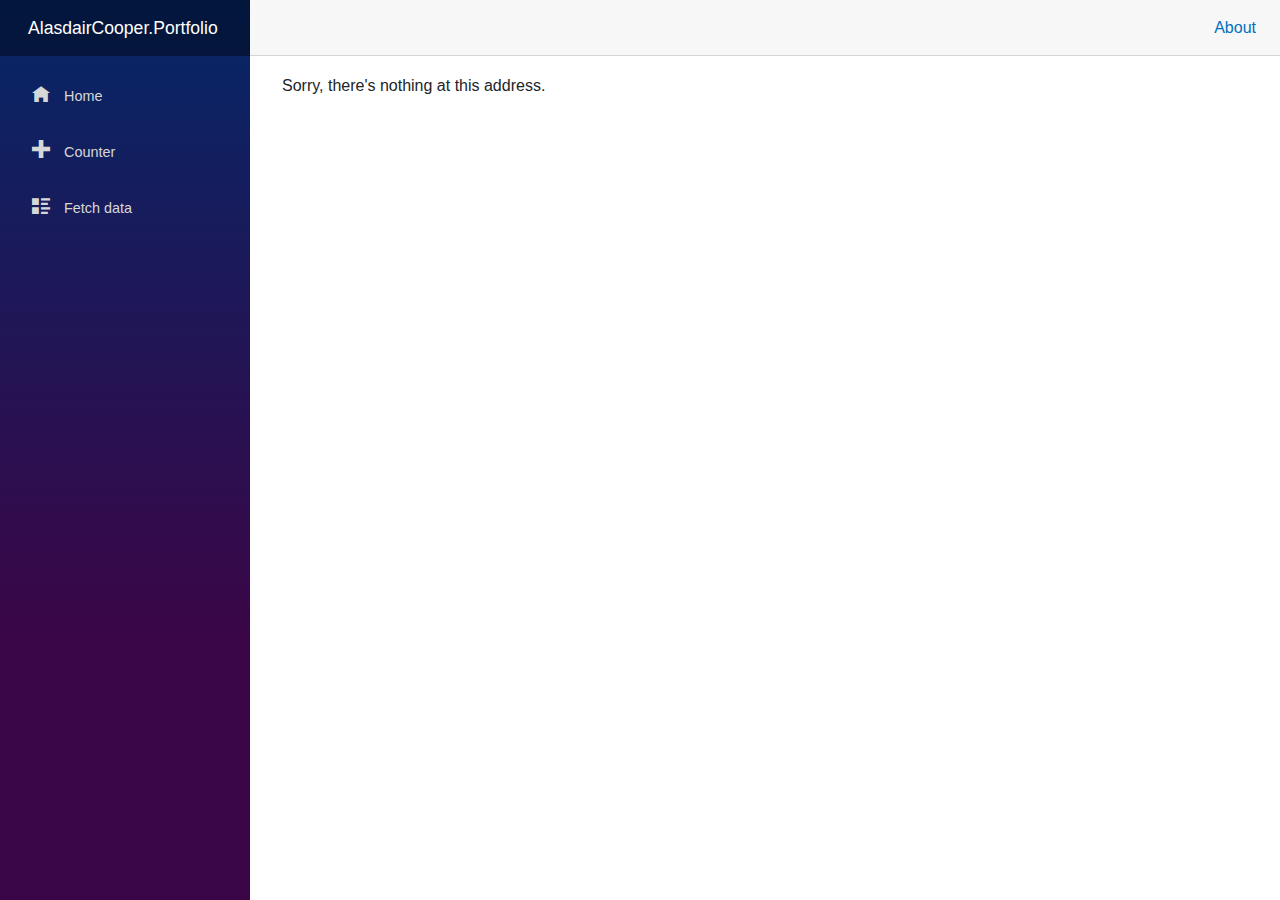
==== index.html @ 73583065 "Deploying to build from @ alasdair-cooper/alasdair-cooper.github.io@bf8abb1111c3cd7f293eb6a3ee3ec960" ====
<!DOCTYPE html>
<html lang="en">

<head>
    <meta charset="utf-8" />
    <meta name="viewport" content="width=device-width, initial-scale=1.0, maximum-scale=1.0, user-scalable=no" />
    <title>AlasdairCooper.Portfolio</title>
    <base href="/" />
    <link href="css/bootstrap/bootstrap.min.css" rel="stylesheet" />
    <link href="css/app.css" rel="stylesheet" />
    <link rel="icon" type="image/png" href="favicon.png" />
    <link href="AlasdairCooper.Portfolio.styles.css" rel="stylesheet" />
    <link href="manifest.json" rel="manifest" />
    <link rel="apple-touch-icon" sizes="512x512" href="icon-512.png" />
    <link rel="apple-touch-icon" sizes="192x192" href="icon-192.png" />
</head>

<body>
    <div id="app">
        <svg class="loading-progress">
            <circle r="40%" cx="50%" cy="50%" />
            <circle r="40%" cx="50%" cy="50%" />
        </svg>
        <div class="loading-progress-text"></div>
    </div>

    <div id="blazor-error-ui">
        An unhandled error has occurred.
        <a href="" class="reload">Reload</a>
        <a class="dismiss">🗙</a>
    </div>
    <script src="_framework/blazor.webassembly.js"></script>
    <script>navigator.serviceWorker.register('service-worker.js');</script>
</body>

</html>
---- css/app.css ----
@import url('open-iconic/font/css/open-iconic-bootstrap.min.css');

html, body {
    font-family: 'Helvetica Neue', Helvetica, Arial, sans-serif;
}

h1:focus {
    outline: none;
}

a, .btn-link {
    color: #0071c1;
}

.btn-primary {
    color: #fff;
    background-color: #1b6ec2;
    border-color: #1861ac;
}

.btn:focus, .btn:active:focus, .btn-link.nav-link:focus, .form-control:focus, .form-check-input:focus {
  box-shadow: 0 0 0 0.1rem white, 0 0 0 0.25rem #258cfb;
}

.content {
    padding-top: 1.1rem;
}

.valid.modified:not([type=checkbox]) {
    outline: 1px solid #26b050;
}

.invalid {
    outline: 1px solid red;
}

.validation-message {
    color: red;
}

#blazor-error-ui {
    background: lightyellow;
    bottom: 0;
    box-shadow: 0 -1px 2px rgba(0, 0, 0, 0.2);
    display: none;
    left: 0;
    padding: 0.6rem 1.25rem 0.7rem 1.25rem;
    position: fixed;
    width: 100%;
    z-index: 1000;
}

    #blazor-error-ui .dismiss {
        cursor: pointer;
        position: absolute;
        right: 0.75rem;
        top: 0.5rem;
    }

.blazor-error-boundary {
    background: url([data-uri]) no-repeat 1rem/1.8rem, #b32121;
    padding: 1rem 1rem 1rem 3.7rem;
    color: white;
}

    .blazor-error-boundary::after {
        content: "An error has occurred."
    }

.loading-progress {
    position: relative;
    display: block;
    width: 8rem;
    height: 8rem;
    margin: 20vh auto 1rem auto;
}

    .loading-progress circle {
        fill: none;
        stroke: #e0e0e0;
        stroke-width: 0.6rem;
        transform-origin: 50% 50%;
        transform: rotate(-90deg);
    }

        .loading-progress circle:last-child {
            stroke: #1b6ec2;
            stroke-dasharray: calc(3.141 * var(--blazor-load-percentage, 0%) * 0.8), 500%;
            transition: stroke-dasharray 0.05s ease-in-out;
        }

.loading-progress-text {
    position: absolute;
    text-align: center;
    font-weight: bold;
    inset: calc(20vh + 3.25rem) 0 auto 0.2rem;
}

    .loading-progress-text:after {
        content: var(--blazor-load-percentage-text, "Loading");
    }
---- AlasdairCooper.Portfolio.styles.css ----
/* /Shared/MainLayout.razor.rz.scp.css */
.page[b-d9s4tvcy59] {
    position: relative;
    display: flex;
    flex-direction: column;
}

main[b-d9s4tvcy59] {
    flex: 1;
}

.sidebar[b-d9s4tvcy59] {
    background-image: linear-gradient(180deg, rgb(5, 39, 103) 0%, #3a0647 70%);
}

.top-row[b-d9s4tvcy59] {
    background-color: #f7f7f7;
    border-bottom: 1px solid #d6d5d5;
    justify-content: flex-end;
    height: 3.5rem;
    display: flex;
    align-items: center;
}

    .top-row[b-d9s4tvcy59]  a, .top-row[b-d9s4tvcy59]  .btn-link {
        white-space: nowrap;
        margin-left: 1.5rem;
        text-decoration: none;
    }

    .top-row[b-d9s4tvcy59]  a:hover, .top-row[b-d9s4tvcy59]  .btn-link:hover {
        text-decoration: underline;
    }

    .top-row[b-d9s4tvcy59]  a:first-child {
        overflow: hidden;
        text-overflow: ellipsis;
    }

@media (max-width: 640.98px) {
    .top-row:not(.auth)[b-d9s4tvcy59] {
        display: none;
    }

    .top-row.auth[b-d9s4tvcy59] {
        justify-content: space-between;
    }

    .top-row[b-d9s4tvcy59]  a, .top-row[b-d9s4tvcy59]  .btn-link {
        margin-left: 0;
    }
}

@media (min-width: 641px) {
    .page[b-d9s4tvcy59] {
        flex-direction: row;
    }

    .sidebar[b-d9s4tvcy59] {
        width: 250px;
        height: 100vh;
        position: sticky;
        top: 0;
    }

    .top-row[b-d9s4tvcy59] {
        position: sticky;
        top: 0;
        z-index: 1;
    }

    .top-row.auth[b-d9s4tvcy59]  a:first-child {
        flex: 1;
        text-align: right;
        width: 0;
    }

    .top-row[b-d9s4tvcy59], article[b-d9s4tvcy59] {
        padding-left: 2rem !important;
        padding-right: 1.5rem !important;
    }
}
/* /Shared/NavMenu.razor.rz.scp.css */
.navbar-toggler[b-8nxa34va79] {
    background-color: rgba(255, 255, 255, 0.1);
}

.top-row[b-8nxa34va79] {
    height: 3.5rem;
    background-color: rgba(0,0,0,0.4);
}

.navbar-brand[b-8nxa34va79] {
    font-size: 1.1rem;
}

.oi[b-8nxa34va79] {
    width: 2rem;
    font-size: 1.1rem;
    vertical-align: text-top;
    top: -2px;
}

.nav-item[b-8nxa34va79] {
    font-size: 0.9rem;
    padding-bottom: 0.5rem;
}

    .nav-item:first-of-type[b-8nxa34va79] {
        padding-top: 1rem;
    }

    .nav-item:last-of-type[b-8nxa34va79] {
        padding-bottom: 1rem;
    }

    .nav-item[b-8nxa34va79]  a {
        color: #d7d7d7;
        border-radius: 4px;
        height: 3rem;
        display: flex;
        align-items: center;
        line-height: 3rem;
    }

.nav-item[b-8nxa34va79]  a.active {
    background-color: rgba(255,255,255,0.25);
    color: white;
}

.nav-item[b-8nxa34va79]  a:hover {
    background-color: rgba(255,255,255,0.1);
    color: white;
}

@media (min-width: 641px) {
    .navbar-toggler[b-8nxa34va79] {
        display: none;
    }

    .collapse[b-8nxa34va79] {
        /* Never collapse the sidebar for wide screens */
        display: block;
    }
    
    .nav-scrollable[b-8nxa34va79] {
        /* Allow sidebar to scroll for tall menus */
        height: calc(100vh - 3.5rem);
        overflow-y: auto;
    }
}
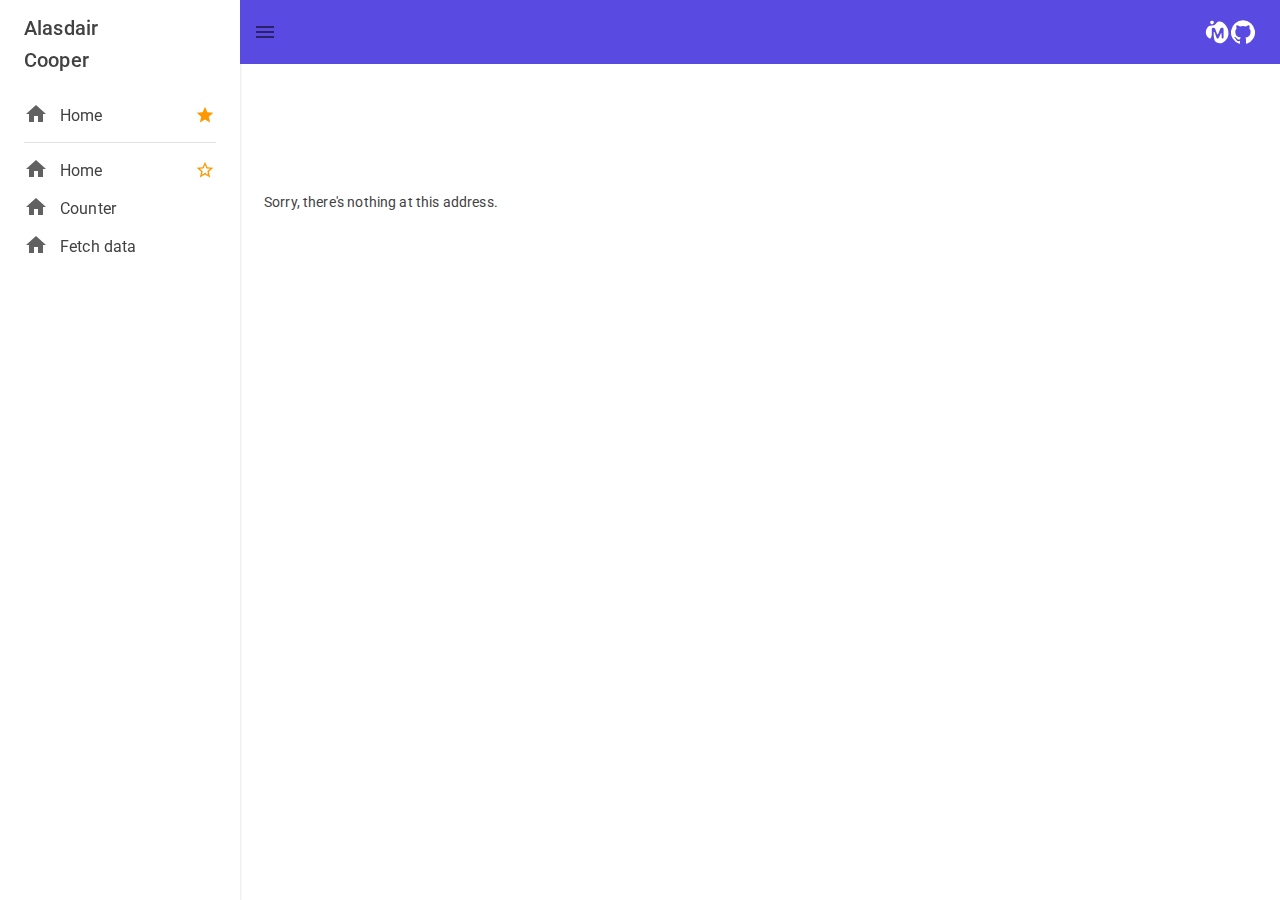
==== commit 1825179a: "Deploying to build from @ alasdair-cooper/alasdair-cooper.github.io@59d9eac2372a6a0e7239a72c0c0344e8" ====
--- a/index.html
+++ b/index.html
@@ -2,35 +2,39 @@
 <html lang="en">
 
 <head>
-    <meta charset="utf-8" />
-    <meta name="viewport" content="width=device-width, initial-scale=1.0, maximum-scale=1.0, user-scalable=no" />
-    <title>AlasdairCooper.Portfolio</title>
-    <base href="/" />
-    <link href="css/bootstrap/bootstrap.min.css" rel="stylesheet" />
-    <link href="css/app.css" rel="stylesheet" />
-    <link rel="icon" type="image/png" href="favicon.png" />
-    <link href="AlasdairCooper.Portfolio.styles.css" rel="stylesheet" />
-    <link href="manifest.json" rel="manifest" />
-    <link rel="apple-touch-icon" sizes="512x512" href="icon-512.png" />
-    <link rel="apple-touch-icon" sizes="192x192" href="icon-192.png" />
+	<meta charset="utf-8" />
+	<meta name="viewport" content="width=device-width, initial-scale=1.0, maximum-scale=1.0, user-scalable=no" />
+	<title>AlasdairCooper.Portfolio</title>
+	<base href="/" />
+	<link href="css/app.css" rel="stylesheet" />
+	<link rel="icon" type="image/png" href="favicon.png" />
+	<link href="AlasdairCooper.Portfolio.styles.css" rel="stylesheet" />
+	<link href="manifest.json" rel="manifest" />
+	<link rel="apple-touch-icon" sizes="512x512" href="icon-512.png" />
+	<link rel="apple-touch-icon" sizes="192x192" href="icon-192.png" />
+	<link href="https://fonts.googleapis.com/css?family=Roboto:300,400,500,700&display=swap" rel="stylesheet" />
+	<link href="_content/MudBlazor/MudBlazor.min.css" rel="stylesheet" />
 </head>
 
 <body>
-    <div id="app">
-        <svg class="loading-progress">
-            <circle r="40%" cx="50%" cy="50%" />
-            <circle r="40%" cx="50%" cy="50%" />
-        </svg>
-        <div class="loading-progress-text"></div>
-    </div>
+	<div id="app">
+		<svg class="loading-progress">
+			<circle r="40%" cx="50%" cy="50%" />
+			<circle r="40%" cx="50%" cy="50%" />
+		</svg>
+		<div class="loading-progress-text"></div>
+	</div>
 
-    <div id="blazor-error-ui">
-        An unhandled error has occurred.
-        <a href="" class="reload">Reload</a>
-        <a class="dismiss">🗙</a>
-    </div>
-    <script src="_framework/blazor.webassembly.js"></script>
-    <script>navigator.serviceWorker.register('service-worker.js');</script>
+	<div id="blazor-error-ui">
+		An unhandled error has occurred.
+		<a href="" class="reload">Reload</a>
+		<a class="dismiss">🗙</a>
+	</div>
+
+	<script src="_framework/blazor.webassembly.js"></script>
+	<script src="_content/MudBlazor/MudBlazor.min.js"></script>
+
+	<script>navigator.serviceWorker.register('service-worker.js');</script>
 </body>
 
 </html>
--- a/css/app.css
+++ b/css/app.css
@@ -1,42 +1,4 @@
-@import url('open-iconic/font/css/open-iconic-bootstrap.min.css');
-
-html, body {
-    font-family: 'Helvetica Neue', Helvetica, Arial, sans-serif;
-}
-
-h1:focus {
-    outline: none;
-}
-
-a, .btn-link {
-    color: #0071c1;
-}
-
-.btn-primary {
-    color: #fff;
-    background-color: #1b6ec2;
-    border-color: #1861ac;
-}
-
-.btn:focus, .btn:active:focus, .btn-link.nav-link:focus, .form-control:focus, .form-check-input:focus {
-  box-shadow: 0 0 0 0.1rem white, 0 0 0 0.25rem #258cfb;
-}
-
-.content {
-    padding-top: 1.1rem;
-}
-
-.valid.modified:not([type=checkbox]) {
-    outline: 1px solid #26b050;
-}
-
-.invalid {
-    outline: 1px solid red;
-}
-
-.validation-message {
-    color: red;
-}
+/*@import url('open-iconic/font/css/open-iconic-bootstrap.min.css');*/
 
 #blazor-error-ui {
     background: lightyellow;
--- a/AlasdairCooper.Portfolio.styles.css
+++ b/AlasdairCooper.Portfolio.styles.css
@@ -1,85 +1,17 @@
-/* /Shared/MainLayout.razor.rz.scp.css */
-.page[b-d9s4tvcy59] {
-    position: relative;
-    display: flex;
-    flex-direction: column;
+/* /Components/Nav/NavDetail.razor.rz.scp.css */
+.nav-detail[b-6ro6pm7fsi] {
+	margin-top: 2px;
 }
 
-main[b-d9s4tvcy59] {
-    flex: 1;
-}
+	.nav-detail[b-6ro6pm7fsi]  .visible-on-hover {
+		opacity: 0;
+		transition: 0.25s;
+	}
 
-.sidebar[b-d9s4tvcy59] {
-    background-image: linear-gradient(180deg, rgb(5, 39, 103) 0%, #3a0647 70%);
-}
-
-.top-row[b-d9s4tvcy59] {
-    background-color: #f7f7f7;
-    border-bottom: 1px solid #d6d5d5;
-    justify-content: flex-end;
-    height: 3.5rem;
-    display: flex;
-    align-items: center;
-}
-
-    .top-row[b-d9s4tvcy59]  a, .top-row[b-d9s4tvcy59]  .btn-link {
-        white-space: nowrap;
-        margin-left: 1.5rem;
-        text-decoration: none;
-    }
-
-    .top-row[b-d9s4tvcy59]  a:hover, .top-row[b-d9s4tvcy59]  .btn-link:hover {
-        text-decoration: underline;
-    }
-
-    .top-row[b-d9s4tvcy59]  a:first-child {
-        overflow: hidden;
-        text-overflow: ellipsis;
-    }
-
-@media (max-width: 640.98px) {
-    .top-row:not(.auth)[b-d9s4tvcy59] {
-        display: none;
-    }
-
-    .top-row.auth[b-d9s4tvcy59] {
-        justify-content: space-between;
-    }
-
-    .top-row[b-d9s4tvcy59]  a, .top-row[b-d9s4tvcy59]  .btn-link {
-        margin-left: 0;
-    }
-}
-
-@media (min-width: 641px) {
-    .page[b-d9s4tvcy59] {
-        flex-direction: row;
-    }
-
-    .sidebar[b-d9s4tvcy59] {
-        width: 250px;
-        height: 100vh;
-        position: sticky;
-        top: 0;
-    }
-
-    .top-row[b-d9s4tvcy59] {
-        position: sticky;
-        top: 0;
-        z-index: 1;
-    }
-
-    .top-row.auth[b-d9s4tvcy59]  a:first-child {
-        flex: 1;
-        text-align: right;
-        width: 0;
-    }
-
-    .top-row[b-d9s4tvcy59], article[b-d9s4tvcy59] {
-        padding-left: 2rem !important;
-        padding-right: 1.5rem !important;
-    }
-}
+	.nav-detail:hover[b-6ro6pm7fsi]  .visible-on-hover {
+		opacity: 100
+	}
+/* /Shared/MainLayout.razor.rz.scp.css */
 /* /Shared/NavMenu.razor.rz.scp.css */
 .navbar-toggler[b-8nxa34va79] {
     background-color: rgba(255, 255, 255, 0.1);
--- a/_content/MudBlazor/MudBlazor.min.css
+++ b/_content/MudBlazor/MudBlazor.min.css
@@ -0,0 +1,7 @@
+﻿@charset "UTF-8";
+/*!
+ * MudBlazor (https://mudblazor.com/)
+ * Copyright (c) 2021 MudBlazor
+ * Licensed under MIT (https://github.com/MudBlazor/MudBlazor/blob/master/LICENSE)
+ */
+.mud-primary{background-color:var(--mud-palette-primary) !important;}.mud-primary-text{color:var(--mud-palette-primary) !important;}.mud-primary-hover{background-color:var(--mud-palette-primary-hover) !important;}.hover\:mud-primary-hover:hover,.hover\:mud-primary-hover:focus-visible{background-color:var(--mud-palette-primary-hover) !important;}.mud-border-primary{border-color:var(--mud-palette-primary) !important;}.mud-theme-primary{color:var(--mud-palette-primary-text) !important;background-color:var(--mud-palette-primary) !important;}.mud-secondary{background-color:var(--mud-palette-secondary) !important;}.mud-secondary-text{color:var(--mud-palette-secondary) !important;}.mud-secondary-hover{background-color:var(--mud-palette-secondary-hover) !important;}.hover\:mud-secondary-hover:hover,.hover\:mud-secondary-hover:focus-visible{background-color:var(--mud-palette-secondary-hover) !important;}.mud-border-secondary{border-color:var(--mud-palette-secondary) !important;}.mud-theme-secondary{color:var(--mud-palette-secondary-text) !important;background-color:var(--mud-palette-secondary) !important;}.mud-tertiary{background-color:var(--mud-palette-tertiary) !important;}.mud-tertiary-text{color:var(--mud-palette-tertiary) !important;}.mud-tertiary-hover{background-color:var(--mud-palette-tertiary-hover) !important;}.hover\:mud-tertiary-hover:hover,.hover\:mud-tertiary-hover:focus-visible{background-color:var(--mud-palette-tertiary-hover) !important;}.mud-border-tertiary{border-color:var(--mud-palette-tertiary) !important;}.mud-theme-tertiary{color:var(--mud-palette-tertiary-text) !important;background-color:var(--mud-palette-tertiary) !important;}.mud-info{background-color:var(--mud-palette-info) !important;}.mud-info-text{color:var(--mud-palette-info) !important;}.mud-info-hover{background-color:var(--mud-palette-info-hover) !important;}.hover\:mud-info-hover:hover,.hover\:mud-info-hover:focus-visible{background-color:var(--mud-palette-info-hover) !important;}.mud-border-info{border-color:var(--mud-palette-info) !important;}.mud-theme-info{color:var(--mud-palette-info-text) !important;background-color:var(--mud-palette-info) !important;}.mud-success{background-color:var(--mud-palette-success) !important;}.mud-success-text{color:var(--mud-palette-success) !important;}.mud-success-hover{background-color:var(--mud-palette-success-hover) !important;}.hover\:mud-success-hover:hover,.hover\:mud-success-hover:focus-visible{background-color:var(--mud-palette-success-hover) !important;}.mud-border-success{border-color:var(--mud-palette-success) !important;}.mud-theme-success{color:var(--mud-palette-success-text) !important;background-color:var(--mud-palette-success) !important;}.mud-warning{background-color:var(--mud-palette-warning) !important;}.mud-warning-text{color:var(--mud-palette-warning) !important;}.mud-warning-hover{background-color:var(--mud-palette-warning-hover) !important;}.hover\:mud-warning-hover:hover,.hover\:mud-warning-hover:focus-visible{background-color:var(--mud-palette-warning-hover) !important;}.mud-border-warning{border-color:var(--mud-palette-warning) !important;}.mud-theme-warning{color:var(--mud-palette-warning-text) !important;background-color:var(--mud-palette-warning) !important;}.mud-error{background-color:var(--mud-palette-error) !important;}.mud-error-text{color:var(--mud-palette-error) !important;}.mud-error-hover{background-color:var(--mud-palette-error-hover) !important;}.hover\:mud-error-hover:hover,.hover\:mud-error-hover:focus-visible{background-color:var(--mud-palette-error-hover) !important;}.mud-border-error{border-color:var(--mud-palette-error) !important;}.mud-theme-error{color:var(--mud-palette-error-text) !important;background-color:var(--mud-palette-error) !important;}.mud-dark{background-color:var(--mud-palette-dark) !important;}.mud-dark-text{color:var(--mud-palette-dark) !important;}.mud-dark-hover{background-color:var(--mud-palette-dark-hover) !important;}.hover\:mud-dark-hover:hover,.hover\:mud-dark-hover:focus-visible{background-color:var(--mud-palette-dark-hover) !important;}.mud-border-dark{border-color:var(--mud-palette-dark) !important;}.mud-theme-dark{color:var(--mud-palette-dark-text) !important;background-color:var(--mud-palette-dark) !important;}.mud-inherit-text{color:inherit !important;}.mud-border-lines-default{border-color:var(--mud-palette-lines-default);}.mud-background{background-color:var(--mud-palette-background) !important;}.mud-background-gray{background-color:var(--mud-palette-background-grey) !important;}.mud-theme-transparent{color:inherit !important;background-color:transparent !important;}.mud-transparent{background-color:transparent !important;}.mud-transparent-text{color:transparent !important;}.mud-text-primary{color:var(--mud-palette-text-primary);}.mud-text-secondary{color:var(--mud-palette-text-secondary);}.mud-text-disabled{color:var(--mud-palette-text-disabled);}.white{background-color:#fff !important;}.white-text{color:#fff !important;}.black{background-color:#000 !important;}.black-text{color:#000 !important;}*{box-sizing:border-box;margin:0;padding:0;border-width:0;border-style:solid;-webkit-font-smoothing:antialiased;-moz-osx-font-smoothing:grayscale;}strong,b{font-weight:700;}body{color:var(--mud-palette-text-primary);font-family:var(--mud-typography-default-family);font-size:var(--mud-typography-default-size);font-weight:var(--mud-typography-default-weight);line-height:var(--mud-typography-default-lineheight);letter-spacing:var(--mud-typography-default-letterspacing);text-transform:var(--mud-typography-default-text-transform);background-color:var(--mud-palette-background);}a{color:var(--mud-palette-text-primary);}.mud-layout{height:100%;width:100%;position:relative;}#blazor-error-ui{background-color:var(--mud-palette-error);color:var(--mud-palette-error-text);bottom:0;box-shadow:0 -1px 2px rgba(0,0,0,.2);display:none;left:0;padding:.6rem 1.75rem .7rem 1.25rem;position:fixed;width:100%;z-index:9999;}#blazor-error-ui .reload{color:inherit;text-decoration:underline;}#blazor-error-ui .dismiss{color:inherit;cursor:pointer;position:absolute;right:.75rem;top:.5rem;}#components-reconnect-modal{z-index:9999 !important;}#components-reconnect-modal h5{font-size:18px;}#components-reconnect-modal button{color:var(--mud-palette-text-primary);padding:8px 16px;font-size:.875rem;min-width:64px;box-sizing:border-box;transition:background-color 250ms cubic-bezier(.4,0,.2,1) 0ms,box-shadow 250ms cubic-bezier(.4,0,.2,1) 0ms,border 250ms cubic-bezier(.4,0,.2,1) 0ms;font-weight:500;line-height:1;border-radius:var(--mud-default-borderradius);letter-spacing:.02857em;text-transform:uppercase;margin:40px auto !important;}#components-reconnect-modal button:hover{background-color:var(--mud-palette-action-default-hover);}@keyframes mud-animation-fadein{0%{opacity:0;}100%{opacity:1;}}@-moz-keyframes mud-animation-fadein{0%{opacity:0;}100%{opacity:1;}}@-webkit-keyframes mud-animation-fadein{0%{opacity:0;}100%{opacity:1;}}@-o-keyframes mud-animation-fadein{0%{opacity:0;}100%{opacity:1;}}@-ms-keyframes mud-animation-fadein{0%{opacity:0;}100%{opacity:1;}}@-webkit-keyframes mud-scale-up-center{0%{-webkit-transform:scale(.5);transform:scale(.5);}100%{-webkit-transform:scale(1);transform:scale(1);}}@keyframes mud-scale-up-center{0%{-webkit-transform:scale(.5);transform:scale(.5);}100%{-webkit-transform:scale(1);transform:scale(1);}}@-webkit-keyframes mud-skeleton-keyframes-pulse{0%{opacity:1;}50%{opacity:.4;}100%{opacity:1;}}@-webkit-keyframes mud-skeleton-keyframes-wave{0%{transform:translateX(-100%);}60%{transform:translateX(100%);}100%{transform:translateX(100%);}}@-webkit-keyframes mud-progress-circular-keyframes-circular-rotate{0%{transform-origin:50% 50%;}100%{transform:rotate(360deg);}}@-webkit-keyframes mud-progress-circular-keyframes-circular-dash{0%{stroke-dasharray:1px,200px;stroke-dashoffset:0;}50%{stroke-dasharray:100px,200px;stroke-dashoffset:-15px;}100%{stroke-dasharray:100px,200px;stroke-dashoffset:-125px;}}@-webkit-keyframes mud-progress-linear-horizontal-keyframes-indeterminate1{0%{left:-35%;right:100%;}60%{left:100%;right:-90%;}100%{left:100%;right:-90%;}}@-webkit-keyframes mud-progress-linear-horizontal-keyframes-indeterminate2{0%{left:-200%;right:100%;}60%{left:107%;right:-8%;}100%{left:107%;right:-8%;}}@-webkit-keyframes mud-progress-linear-horizontal-keyframes-buffer{0%{opacity:1;background-position:0 -23px;}50%{opacity:0;background-position:0 -23px;}100%{opacity:1;background-position:-200px -23px;}}@-webkit-keyframes mud-progress-linear-vertical-keyframes-indeterminate1{0%{bottom:-35%;top:100%;}60%{bottom:100%;top:-90%;}100%{bottom:100%;top:-90%;}}@-webkit-keyframes mud-progress-linear-vertical-keyframes-indeterminate2{0%{bottom:-200%;top:100%;}60%{bottom:107%;top:-8%;}100%{bottom:107%;top:-8%;}}@-webkit-keyframes mud-progress-linear-vertical-keyframes-buffer{0%{opacity:1;background-position:-23px 0;}50%{opacity:0;background-position:-23px 0;}100%{opacity:1;background-position:-23px -200px;}}@keyframes mud-progress-linear-striped-loading{0%{background-position:0 0;}100%{background-position:300px 0;}}a{text-decoration:none;}a:focus-visible{outline:none;}label{display:inline-block;}button{color:inherit;border:0;cursor:pointer;margin:0;display:inline-flex;outline:0;padding:0;position:relative;align-items:center;user-select:none;border-radius:0;vertical-align:middle;-moz-appearance:none;justify-content:center;text-decoration:none;background-color:transparent;-webkit-appearance:none;-webkit-tap-highlight-color:transparent;}button:focus{outline:none;}input,button,select,optgroup,textarea{margin:0;font-family:inherit;font-size:inherit;line-height:inherit;}button,input{overflow:visible;}button,select{text-transform:none;}select{word-wrap:normal;}button,[type="button"],[type="reset"],[type="submit"]{-webkit-appearance:button;}iframe{border:none;height:100%;width:100%;}ul{margin:0;padding:0;list-style:none;}.mud-elevation-0{box-shadow:var(--mud-elevation-0);}.mud-elevation-1{box-shadow:var(--mud-elevation-1);}.mud-elevation-2{box-shadow:var(--mud-elevation-2);}.mud-elevation-3{box-shadow:var(--mud-elevation-3);}.mud-elevation-4{box-shadow:var(--mud-elevation-4);}.mud-elevation-5{box-shadow:var(--mud-elevation-5);}.mud-elevation-6{box-shadow:var(--mud-elevation-6);}.mud-elevation-7{box-shadow:var(--mud-elevation-7);}.mud-elevation-8{box-shadow:var(--mud-elevation-8);}.mud-elevation-9{box-shadow:var(--mud-elevation-9);}.mud-elevation-10{box-shadow:var(--mud-elevation-10);}.mud-elevation-11{box-shadow:var(--mud-elevation-11);}.mud-elevation-12{box-shadow:var(--mud-elevation-12);}.mud-elevation-13{box-shadow:var(--mud-elevation-13);}.mud-elevation-14{box-shadow:var(--mud-elevation-14);}.mud-elevation-15{box-shadow:var(--mud-elevation-15);}.mud-elevation-16{box-shadow:var(--mud-elevation-16);}.mud-elevation-17{box-shadow:var(--mud-elevation-17);}.mud-elevation-18{box-shadow:var(--mud-elevation-18);}.mud-elevation-19{box-shadow:var(--mud-elevation-19);}.mud-elevation-20{box-shadow:var(--mud-elevation-20);}.mud-elevation-21{box-shadow:var(--mud-elevation-21);}.mud-elevation-22{box-shadow:var(--mud-elevation-22);}.mud-elevation-23{box-shadow:var(--mud-elevation-23);}.mud-elevation-24{box-shadow:var(--mud-elevation-24);}.mud-elevation-25{box-shadow:var(--mud-elevation-25);}.mud-alert{display:flex;padding:6px 16px;border-radius:var(--mud-default-borderradius);background-color:transparent;transition:box-shadow 300ms cubic-bezier(.4,0,.2,1) 0ms;}.mud-alert.mud-square{border-radius:0;}.mud-alert.mud-dense{padding:0 12px;}.mud-alert-text-normal{color:var(--mud-palette-text-primary);background-color:var(--mud-palette-dark-hover);}.mud-alert-text-primary{color:var(--mud-palette-primary-darken);background-color:var(--mud-palette-primary-hover);}.mud-alert-text-primary .mud-alert-icon{color:var(--mud-palette-primary);}.mud-alert-text-secondary{color:var(--mud-palette-secondary-darken);background-color:var(--mud-palette-secondary-hover);}.mud-alert-text-secondary .mud-alert-icon{color:var(--mud-palette-secondary);}.mud-alert-text-tertiary{color:var(--mud-palette-tertiary-darken);background-color:var(--mud-palette-tertiary-hover);}.mud-alert-text-tertiary .mud-alert-icon{color:var(--mud-palette-tertiary);}.mud-alert-text-info{color:var(--mud-palette-info-darken);background-color:var(--mud-palette-info-hover);}.mud-alert-text-info .mud-alert-icon{color:var(--mud-palette-info);}.mud-alert-text-success{color:var(--mud-palette-success-darken);background-color:var(--mud-palette-success-hover);}.mud-alert-text-success .mud-alert-icon{color:var(--mud-palette-success);}.mud-alert-text-warning{color:var(--mud-palette-warning-darken);background-color:var(--mud-palette-warning-hover);}.mud-alert-text-warning .mud-alert-icon{color:var(--mud-palette-warning);}.mud-alert-text-error{color:var(--mud-palette-error-darken);background-color:var(--mud-palette-error-hover);}.mud-alert-text-error .mud-alert-icon{color:var(--mud-palette-error);}.mud-alert-text-dark{color:var(--mud-palette-dark-darken);background-color:var(--mud-palette-dark-hover);}.mud-alert-text-dark .mud-alert-icon{color:var(--mud-palette-dark);}.mud-alert-outlined-normal{color:var(--mud-palette-text-primary);border:1px solid var(--mud-palette-text-primary);}.mud-alert-outlined-primary{color:var(--mud-palette-primary-darken);border:1px solid var(--mud-palette-primary);}.mud-alert-outlined-primary .mud-alert-icon{color:var(--mud-palette-primary);}.mud-alert-outlined-secondary{color:var(--mud-palette-secondary-darken);border:1px solid var(--mud-palette-secondary);}.mud-alert-outlined-secondary .mud-alert-icon{color:var(--mud-palette-secondary);}.mud-alert-outlined-tertiary{color:var(--mud-palette-tertiary-darken);border:1px solid var(--mud-palette-tertiary);}.mud-alert-outlined-tertiary .mud-alert-icon{color:var(--mud-palette-tertiary);}.mud-alert-outlined-info{color:var(--mud-palette-info-darken);border:1px solid var(--mud-palette-info);}.mud-alert-outlined-info .mud-alert-icon{color:var(--mud-palette-info);}.mud-alert-outlined-success{color:var(--mud-palette-success-darken);border:1px solid var(--mud-palette-success);}.mud-alert-outlined-success .mud-alert-icon{color:var(--mud-palette-success);}.mud-alert-outlined-warning{color:var(--mud-palette-warning-darken);border:1px solid var(--mud-palette-warning);}.mud-alert-outlined-warning .mud-alert-icon{color:var(--mud-palette-warning);}.mud-alert-outlined-error{color:var(--mud-palette-error-darken);border:1px solid var(--mud-palette-error);}.mud-alert-outlined-error .mud-alert-icon{color:var(--mud-palette-error);}.mud-alert-outlined-dark{color:var(--mud-palette-dark-darken);border:1px solid var(--mud-palette-dark);}.mud-alert-outlined-dark .mud-alert-icon{color:var(--mud-palette-dark);}.mud-alert-filled-normal{color:var(--mud-palette-dark-text);font-weight:500;background-color:var(--mud-palette-dark);}.mud-alert-filled-normal .mud-alert-close .mud-button-root{color:currentColor;}.mud-alert-filled-primary{color:var(--mud-palette-primary-text);font-weight:500;background-color:var(--mud-palette-primary);}.mud-alert-filled-primary .mud-button-root{color:currentColor;}.mud-alert-filled-secondary{color:var(--mud-palette-secondary-text);font-weight:500;background-color:var(--mud-palette-secondary);}.mud-alert-filled-secondary .mud-button-root{color:currentColor;}.mud-alert-filled-tertiary{color:var(--mud-palette-tertiary-text);font-weight:500;background-color:var(--mud-palette-tertiary);}.mud-alert-filled-tertiary .mud-button-root{color:currentColor;}.mud-alert-filled-info{color:var(--mud-palette-info-text);font-weight:500;background-color:var(--mud-palette-info);}.mud-alert-filled-info .mud-button-root{color:currentColor;}.mud-alert-filled-success{color:var(--mud-palette-success-text);font-weight:500;background-color:var(--mud-palette-success);}.mud-alert-filled-success .mud-button-root{color:currentColor;}.mud-alert-filled-warning{color:var(--mud-palette-warning-text);font-weight:500;background-color:var(--mud-palette-warning);}.mud-alert-filled-warning .mud-button-root{color:currentColor;}.mud-alert-filled-error{color:var(--mud-palette-error-text);font-weight:500;background-color:var(--mud-palette-error);}.mud-alert-filled-error .mud-button-root{color:currentColor;}.mud-alert-filled-dark{color:var(--mud-palette-dark-text);font-weight:500;background-color:var(--mud-palette-dark);}.mud-alert-filled-dark .mud-button-root{color:currentColor;}.mud-alert-icon{display:flex;opacity:.9;padding:7px 0;font-size:22px;margin-right:12px;margin-inline-end:12px;margin-inline-start:unset;}.mud-alert-icon.mud-alert-icon-left{margin-right:12px;margin-inline-end:12px;margin-inline-start:unset;}.mud-alert-icon.mud-alert-icon-right{margin-left:12px;margin-inline-start:12px;margin-inline-end:unset;}.mud-alert-message{padding:9px 0;}.mud-alert-position{flex:1;display:flex;}.mud-alert-close{display:flex;flex:0;align-items:center;margin-left:8px;}.mud-badge-root{position:relative;display:inline-block;}.mud-badge-root .mud-badge-wrapper{top:0;left:0;flex:0 1;width:100%;height:100%;display:flex;pointer-events:none;position:absolute;}.mud-badge-root .mud-badge-wrapper.mud-badge-top{align-items:flex-start;}.mud-badge-root .mud-badge-wrapper.mud-badge-top.left{justify-content:flex-start;}.mud-badge-root .mud-badge-wrapper.mud-badge-top.center{justify-content:center;}.mud-badge-root .mud-badge-wrapper.mud-badge-top.right{justify-content:flex-end;}.mud-badge-root .mud-badge-wrapper.mud-badge-center{align-items:center;}.mud-badge-root .mud-badge-wrapper.mud-badge-center.left{justify-content:flex-start;}.mud-badge-root .mud-badge-wrapper.mud-badge-center.center{justify-content:center;}.mud-badge-root .mud-badge-wrapper.mud-badge-center.right{justify-content:flex-end;}.mud-badge-root .mud-badge-wrapper.mud-badge-bottom{align-items:flex-end;}.mud-badge-root .mud-badge-wrapper.mud-badge-bottom.left{justify-content:flex-start;}.mud-badge-root .mud-badge-wrapper.mud-badge-bottom.center{justify-content:center;}.mud-badge-root .mud-badge-wrapper.mud-badge-bottom.right{justify-content:flex-end;}.mud-badge{border-radius:10px;font-size:12px;height:20px;letter-spacing:0;min-width:20px;padding:4px 6px;pointer-events:auto;line-height:1;position:absolute;text-align:center;text-indent:0;top:auto;transition:.3s cubic-bezier(.25,.8,.5,1);white-space:nowrap;}.mud-badge.mud-badge-default{color:var(--mud-palette-text-primary);background-color:var(--mud-palette-grey-light);}.mud-badge.mud-badge-bordered{border-color:var(--mud-palette-surface);border-style:solid;border-width:2px;padding:3px 4px;}.mud-badge.mud-badge-bordered.mud-badge-icon{padding:4px 6px;}.mud-badge.mud-badge-bordered.mud-badge-icon .mud-icon-badge{margin-left:-4px;margin-inline-start:-4px;margin-inline-end:unset;margin-top:-4px;}.mud-badge.mud-badge-icon{width:20px;height:20px;}.mud-badge.mud-badge-icon .mud-icon-badge{color:inherit;font-size:12px;margin-left:-2px;margin-inline-start:-2px;margin-inline-end:unset;}.mud-badge.mud-badge-dot{border-radius:50%;height:9px;min-width:0;padding:0;width:9px;}.mud-badge.mud-badge-top.left{inset:auto calc(100% - 4px) calc(100% - 4px) auto;}.mud-badge.mud-badge-top.left.mud-badge-overlap{inset:auto calc(100% - 12px) calc(100% - 12px) auto;}.mud-badge.mud-badge-top.center{bottom:calc(100% - 4px);}.mud-badge.mud-badge-top.center.mud-badge-overlap{bottom:calc(100% - 12px);}.mud-badge.mud-badge-top.right{inset:auto auto calc(100% - 4px) calc(100% - 4px);}.mud-badge.mud-badge-top.right.mud-badge-overlap{inset:auto auto calc(100% - 12px) calc(100% - 12px);}.mud-badge.mud-badge-center.left{right:calc(100% - 4px);}.mud-badge.mud-badge-center.left.mud-badge-overlap{right:calc(100% - 12px);}.mud-badge.mud-badge-center.right{left:calc(100% - 4px);}.mud-badge.mud-badge-center.right.mud-badge-overlap{left:calc(100% - 12px);}.mud-badge.mud-badge-bottom.left{inset:calc(100% - 4px) calc(100% - 4px) auto auto;}.mud-badge.mud-badge-bottom.left.mud-badge-overlap{inset:calc(100% - 12px) calc(100% - 12px) auto auto;}.mud-badge.mud-badge-bottom.center{top:calc(100% - 4px);}.mud-badge.mud-badge-bottom.center.mud-badge-overlap{top:calc(100% - 12px);}.mud-badge.mud-badge-bottom.right{inset:calc(100% - 4px) auto auto calc(100% - 4px);}.mud-badge.mud-badge-bottom.right.mud-badge-overlap{inset:calc(100% - 12px) auto auto calc(100% - 12px);}.mud-toolbar{display:flex;position:relative;align-items:center;height:56px;}.mud-toolbar-gutters{padding-left:16px;padding-right:16px;}@media(min-width:0) and (orientation:landscape){.mud-toolbar{height:48px;}}@media(min-width:600px){.mud-toolbar{height:64px;}.mud-toolbar-gutters{padding-left:24px;padding-right:24px;}}.mud-toolbar-dense{height:48px;}.mud-tooltip-root{width:fit-content;}.mud-tooltip-root.mud-tooltip-inline{display:inline-block;}.mud-tooltip{padding:4px 8px;text-align:center;align-items:center;justify-content:center;font-weight:500;font-size:12px;line-height:1.4em;border-radius:var(--mud-default-borderradius);z-index:var(--mud-zindex-tooltip);}.mud-tooltip.mud-tooltip-default{color:var(--mud-palette-dark-text);background-color:var(--mud-palette-grey-darker);}.mud-tooltip.mud-tooltip-default.mud-tooltip-arrow::after{border-color:var(--mud-palette-grey-darker) transparent transparent transparent;}.mud-tooltip.mud-tooltip-center-left:not([data-mudpopover-flip]),.mud-tooltip.mud-tooltip-center-right[data-mudpopover-flip]{transform:translateX(-10px);}.mud-tooltip.mud-tooltip-center-left:not([data-mudpopover-flip]).mud-tooltip-arrow::after,.mud-tooltip.mud-tooltip-center-right[data-mudpopover-flip].mud-tooltip-arrow::after{left:100%;transform:rotate(270deg);}.mud-tooltip.mud-tooltip-center-right:not([data-mudpopover-flip]),.mud-tooltip.mud-tooltip-center-left[data-mudpopover-flip]{transform:translateX(10px);}.mud-tooltip.mud-tooltip-center-right:not([data-mudpopover-flip]).mud-tooltip-arrow::after,.mud-tooltip.mud-tooltip-center-left[data-mudpopover-flip].mud-tooltip-arrow::after{right:100%;transform:rotate(90deg);}.mud-tooltip.mud-tooltip-top-center:not([data-mudpopover-flip]),.mud-tooltip.mud-tooltip-bottom-center[data-mudpopover-flip]{transform:translateY(-10px);}.mud-tooltip.mud-tooltip-top-center:not([data-mudpopover-flip]).mud-tooltip-arrow::after,.mud-tooltip.mud-tooltip-bottom-center[data-mudpopover-flip].mud-tooltip-arrow::after{top:100%;transform:rotate(0deg);}.mud-tooltip.mud-tooltip-bottom-center:not([data-mudpopover-flip]),.mud-tooltip.mud-tooltip-top-center[data-mudpopover-flip]{transform:translateY(10px);}.mud-tooltip.mud-tooltip-bottom-center:not([data-mudpopover-flip]).mud-tooltip-arrow::after,.mud-tooltip.mud-tooltip-top-center[data-mudpopover-flip].mud-tooltip-arrow::after{bottom:100%;transform:rotate(180deg);}.mud-tooltip.mud-tooltip-arrow::after{content:"";position:absolute;border-width:6px;border-style:solid;border-color:transparent;border-top-color:inherit;}.mud-avatar{display:flex;overflow:hidden;position:relative;display:inline-flex;align-items:center;flex-shrink:0;line-height:1;user-select:none;border-radius:50%;justify-content:center;color:var(--mud-palette-white);background-color:var(--mud-palette-grey-light);}.mud-avatar.mud-avatar-small{width:24px;height:24px;font-size:.875rem;}.mud-avatar.mud-avatar-medium{width:40px;height:40px;font-size:1.25rem;}.mud-avatar.mud-avatar-large{width:56px;height:56px;font-size:1.75rem;}.mud-avatar-rounded{border-radius:var(--mud-default-borderradius);}.mud-avatar-square{border-radius:0;}.mud-avatar-img{color:transparent;width:100%;height:100%;object-fit:cover;text-align:center;text-indent:10000px;}.mud-avatar-fallback{width:75%;height:75%;}.mud-avatar-outlined{color:var(--mud-palette-text-primary);background-color:unset;border:1px solid var(--mud-palette-text-primary);}.mud-avatar-outlined.mud-avatar-outlined-primary{color:var(--mud-palette-primary);border:1px solid var(--mud-palette-primary);}.mud-avatar-outlined.mud-avatar-outlined-secondary{color:var(--mud-palette-secondary);border:1px solid var(--mud-palette-secondary);}.mud-avatar-outlined.mud-avatar-outlined-tertiary{color:var(--mud-palette-tertiary);border:1px solid var(--mud-palette-tertiary);}.mud-avatar-outlined.mud-avatar-outlined-info{color:var(--mud-palette-info);border:1px solid var(--mud-palette-info);}.mud-avatar-outlined.mud-avatar-outlined-success{color:var(--mud-palette-success);border:1px solid var(--mud-palette-success);}.mud-avatar-outlined.mud-avatar-outlined-warning{color:var(--mud-palette-warning);border:1px solid var(--mud-palette-warning);}.mud-avatar-outlined.mud-avatar-outlined-error{color:var(--mud-palette-error);border:1px solid var(--mud-palette-error);}.mud-avatar-outlined.mud-avatar-outlined-dark{color:var(--mud-palette-dark);border:1px solid var(--mud-palette-dark);}.mud-avatar-filled{color:var(--mud-palette-white);background-color:var(--mud-palette-grey-light);}.mud-avatar-filled.mud-avatar-filled-primary{background-color:var(--mud-palette-primary);}.mud-avatar-filled.mud-avatar-filled-secondary{background-color:var(--mud-palette-secondary);}.mud-avatar-filled.mud-avatar-filled-tertiary{background-color:var(--mud-palette-tertiary);}.mud-avatar-filled.mud-avatar-filled-info{background-color:var(--mud-palette-info);}.mud-avatar-filled.mud-avatar-filled-success{background-color:var(--mud-palette-success);}.mud-avatar-filled.mud-avatar-filled-warning{background-color:var(--mud-palette-warning);}.mud-avatar-filled.mud-avatar-filled-error{background-color:var(--mud-palette-error);}.mud-avatar-filled.mud-avatar-filled-dark{background-color:var(--mud-palette-dark);}.mud-avatar-group{display:flex;}.mud-avatar-group .mud-avatar:first-child{margin-inline-start:0 !important;}.mud-avatar-group.mud-avatar-group-outlined.mud-avatar-group-outlined-transparent .mud-avatar:not(.mud-avatar-outlined){border-color:transparent;}.mud-avatar-group.mud-avatar-group-outlined.mud-avatar-group-outlined-surface .mud-avatar:not(.mud-avatar-outlined){border-color:var(--mud-palette-surface);}.mud-avatar-group.mud-avatar-group-outlined.mud-avatar-group-outlined-primary .mud-avatar:not(.mud-avatar-outlined){border-color:var(--mud-palette-primary);}.mud-avatar-group.mud-avatar-group-outlined.mud-avatar-group-outlined-secondary .mud-avatar:not(.mud-avatar-outlined){border-color:var(--mud-palette-secondary);}.mud-avatar-group.mud-avatar-group-outlined.mud-avatar-group-outlined-tertiary .mud-avatar:not(.mud-avatar-outlined){border-color:var(--mud-palette-tertiary);}.mud-avatar-group.mud-avatar-group-outlined.mud-avatar-group-outlined-info .mud-avatar:not(.mud-avatar-outlined){border-color:var(--mud-palette-info);}.mud-avatar-group.mud-avatar-group-outlined.mud-avatar-group-outlined-success .mud-avatar:not(.mud-avatar-outlined){border-color:var(--mud-palette-success);}.mud-avatar-group.mud-avatar-group-outlined.mud-avatar-group-outlined-warning .mud-avatar:not(.mud-avatar-outlined){border-color:var(--mud-palette-warning);}.mud-avatar-group.mud-avatar-group-outlined.mud-avatar-group-outlined-error .mud-avatar:not(.mud-avatar-outlined){border-color:var(--mud-palette-error);}.mud-avatar-group.mud-avatar-group-outlined.mud-avatar-group-outlined-dark .mud-avatar:not(.mud-avatar-outlined){border-color:var(--mud-palette-dark);}.mud-avatar-group.mud-avatar-group-outlined .mud-avatar{border:2px solid;}.mud-avatar-group.mud-avatar-group-outlined .mud-avatar.mud-avatar-small{width:28px;height:28px;}.mud-avatar-group.mud-avatar-group-outlined .mud-avatar.mud-avatar-medium{width:44px;height:44px;}.mud-avatar-group.mud-avatar-group-outlined .mud-avatar.mud-avatar-large{width:60px;height:60px;}.mud-breadcrumbs{display:flex;flex-wrap:wrap;flex:0 1 auto;align-items:center;list-style-type:none;margin:0;padding:16px 12px;}.mud-breadcrumb-separator{padding:0 12px;}.mud-breadcrumb-separator>span{color:var(--mud-palette-text-primary);opacity:.38;}.mud-breadcrumb-item>a{display:flex;align-items:center;}.mud-breadcrumb-item>a>svg.mud-icon-root{margin-right:4px;margin-inline-end:4px;margin-inline-start:unset;}.mud-breadcrumb-item.mud-disabled>a{pointer-events:none;color:var(--mud-palette-action-disabled);}.mud-breadcrumbs-expander{cursor:pointer;display:flex;background-color:#eee;}.mud-breadcrumbs-expander:hover{background-color:#e0e0e0;}.mud-breadcrumbs-expander>svg{width:26px;}.mud-button-root{color:inherit;border:0;cursor:pointer;margin:0;display:inline-flex;outline:0;padding:0;position:relative;align-items:center;user-select:none;border-radius:0;vertical-align:middle;-moz-appearance:none;justify-content:center;text-decoration:none;background-color:transparent;-webkit-appearance:none;-webkit-tap-highlight-color:transparent;}.mud-button-root::-moz-focus-inner{border-style:none;}.mud-button-root:disabled{color:var(--mud-palette-action-disabled) !important;cursor:default;pointer-events:none;}.mud-button{padding:6px 16px;font-family:var(--mud-typography-button-family);font-size:var(--mud-typography-button-size);font-weight:var(--mud-typography-button-weight);line-height:var(--mud-typography-button-lineheight);letter-spacing:var(--mud-typography-button-letterspacing);text-transform:var(--mud-typography-button-text-transform);min-width:64px;box-sizing:border-box;transition:background-color 250ms cubic-bezier(.4,0,.2,1) 0ms,box-shadow 250ms cubic-bezier(.4,0,.2,1) 0ms,border 250ms cubic-bezier(.4,0,.2,1) 0ms;border-radius:var(--mud-default-borderradius);color:var(--mud-palette-text-primary);}.mud-button:hover,.mud-button:focus-visible{background-color:var(--mud-palette-action-default-hover);}.mud-button-label{width:100%;display:inherit;align-items:inherit;justify-content:inherit;}.mud-button-text{padding:6px 8px;}.mud-button-text.mud-button-text-inherit{color:inherit;}.mud-button-text.mud-button-text-primary{color:var(--mud-palette-primary);}.mud-button-text.mud-button-text-primary:hover,.mud-button-text.mud-button-text-primary:focus-visible{background-color:var(--mud-palette-primary-hover);}.mud-button-text.mud-button-text-secondary{color:var(--mud-palette-secondary);}.mud-button-text.mud-button-text-secondary:hover,.mud-button-text.mud-button-text-secondary:focus-visible{background-color:var(--mud-palette-secondary-hover);}.mud-button-text.mud-button-text-tertiary{color:var(--mud-palette-tertiary);}.mud-button-text.mud-button-text-tertiary:hover,.mud-button-text.mud-button-text-tertiary:focus-visible{background-color:var(--mud-palette-tertiary-hover);}.mud-button-text.mud-button-text-info{color:var(--mud-palette-info);}.mud-button-text.mud-button-text-info:hover,.mud-button-text.mud-button-text-info:focus-visible{background-color:var(--mud-palette-info-hover);}.mud-button-text.mud-button-text-success{color:var(--mud-palette-success);}.mud-button-text.mud-button-text-success:hover,.mud-button-text.mud-button-text-success:focus-visible{background-color:var(--mud-palette-success-hover);}.mud-button-text.mud-button-text-warning{color:var(--mud-palette-warning);}.mud-button-text.mud-button-text-warning:hover,.mud-button-text.mud-button-text-warning:focus-visible{background-color:var(--mud-palette-warning-hover);}.mud-button-text.mud-button-text-error{color:var(--mud-palette-error);}.mud-button-text.mud-button-text-error:hover,.mud-button-text.mud-button-text-error:focus-visible{background-color:var(--mud-palette-error-hover);}.mud-button-text.mud-button-text-dark{color:var(--mud-palette-dark);}.mud-button-text.mud-button-text-dark:hover,.mud-button-text.mud-button-text-dark:focus-visible{background-color:var(--mud-palette-dark-hover);}.mud-button-outlined{color:var(--mud-palette-text-primary);border:1px solid var(--mud-palette-text-primary);padding:5px 15px;}.mud-button-outlined.mud-button-outlined-inherit{color:inherit;border-color:currentColor;}.mud-button-outlined.mud-icon-button{padding:5px;}.mud-button-outlined:hover,.mud-button-outlined:focus-visible{background-color:var(--mud-palette-action-default-hover);}.mud-button-outlined.mud-button-outlined-primary{color:var(--mud-palette-primary);border:1px solid var(--mud-palette-primary);}.mud-button-outlined.mud-button-outlined-primary:hover,.mud-button-outlined.mud-button-outlined-primary:focus-visible{border:1px solid var(--mud-palette-primary);background-color:var(--mud-palette-primary-hover);}.mud-button-outlined.mud-button-outlined-secondary{color:var(--mud-palette-secondary);border:1px solid var(--mud-palette-secondary);}.mud-button-outlined.mud-button-outlined-secondary:hover,.mud-button-outlined.mud-button-outlined-secondary:focus-visible{border:1px solid var(--mud-palette-secondary);background-color:var(--mud-palette-secondary-hover);}.mud-button-outlined.mud-button-outlined-tertiary{color:var(--mud-palette-tertiary);border:1px solid var(--mud-palette-tertiary);}.mud-button-outlined.mud-button-outlined-tertiary:hover,.mud-button-outlined.mud-button-outlined-tertiary:focus-visible{border:1px solid var(--mud-palette-tertiary);background-color:var(--mud-palette-tertiary-hover);}.mud-button-outlined.mud-button-outlined-info{color:var(--mud-palette-info);border:1px solid var(--mud-palette-info);}.mud-button-outlined.mud-button-outlined-info:hover,.mud-button-outlined.mud-button-outlined-info:focus-visible{border:1px solid var(--mud-palette-info);background-color:var(--mud-palette-info-hover);}.mud-button-outlined.mud-button-outlined-success{color:var(--mud-palette-success);border:1px solid var(--mud-palette-success);}.mud-button-outlined.mud-button-outlined-success:hover,.mud-button-outlined.mud-button-outlined-success:focus-visible{border:1px solid var(--mud-palette-success);background-color:var(--mud-palette-success-hover);}.mud-button-outlined.mud-button-outlined-warning{color:var(--mud-palette-warning);border:1px solid var(--mud-palette-warning);}.mud-button-outlined.mud-button-outlined-warning:hover,.mud-button-outlined.mud-button-outlined-warning:focus-visible{border:1px solid var(--mud-palette-warning);background-color:var(--mud-palette-warning-hover);}.mud-button-outlined.mud-button-outlined-error{color:var(--mud-palette-error);border:1px solid var(--mud-palette-error);}.mud-button-outlined.mud-button-outlined-error:hover,.mud-button-outlined.mud-button-outlined-error:focus-visible{border:1px solid var(--mud-palette-error);background-color:var(--mud-palette-error-hover);}.mud-button-outlined.mud-button-outlined-dark{color:var(--mud-palette-dark);border:1px solid var(--mud-palette-dark);}.mud-button-outlined.mud-button-outlined-dark:hover,.mud-button-outlined.mud-button-outlined-dark:focus-visible{border:1px solid var(--mud-palette-dark);background-color:var(--mud-palette-dark-hover);}.mud-button-outlined:disabled{border:1px solid var(--mud-palette-action-disabled-background);}.mud-button-filled{color:var(--mud-palette-text-primary);box-shadow:0 3px 1px -2px rgba(0,0,0,.2),0 2px 2px 0 rgba(0,0,0,.14),0 1px 5px 0 rgba(0,0,0,.12);background-color:var(--mud-palette-action-default-hover);}.mud-button-filled.mud-icon-button{padding:6px;}.mud-button-filled:hover,.mud-button-filled:focus-visible{box-shadow:0 2px 4px -1px rgba(0,0,0,.2),0 4px 5px 0 rgba(0,0,0,.14),0 1px 10px 0 rgba(0,0,0,.12);background-color:var(--mud-palette-action-disabled-background);}.mud-button-filled:active{box-shadow:0 5px 5px -3px rgba(0,0,0,.2),0 8px 10px 1px rgba(0,0,0,.14),0 3px 14px 2px rgba(0,0,0,.12);}.mud-button-filled:disabled{color:var(--mud-palette-action-disabled);box-shadow:none;background-color:var(--mud-palette-action-disabled-background) !important;}.mud-button-filled.mud-button-filled-primary{color:var(--mud-palette-primary-text);background-color:var(--mud-palette-primary);}.mud-button-filled.mud-button-filled-primary:hover,.mud-button-filled.mud-button-filled-primary:focus-visible{background-color:var(--mud-palette-primary-darken);}.mud-button-filled.mud-button-filled-secondary{color:var(--mud-palette-secondary-text);background-color:var(--mud-palette-secondary);}.mud-button-filled.mud-button-filled-secondary:hover,.mud-button-filled.mud-button-filled-secondary:focus-visible{background-color:var(--mud-palette-secondary-darken);}.mud-button-filled.mud-button-filled-tertiary{color:var(--mud-palette-tertiary-text);background-color:var(--mud-palette-tertiary);}.mud-button-filled.mud-button-filled-tertiary:hover,.mud-button-filled.mud-button-filled-tertiary:focus-visible{background-color:var(--mud-palette-tertiary-darken);}.mud-button-filled.mud-button-filled-info{color:var(--mud-palette-info-text);background-color:var(--mud-palette-info);}.mud-button-filled.mud-button-filled-info:hover,.mud-button-filled.mud-button-filled-info:focus-visible{background-color:var(--mud-palette-info-darken);}.mud-button-filled.mud-button-filled-success{color:var(--mud-palette-success-text);background-color:var(--mud-palette-success);}.mud-button-filled.mud-button-filled-success:hover,.mud-button-filled.mud-button-filled-success:focus-visible{background-color:var(--mud-palette-success-darken);}.mud-button-filled.mud-button-filled-warning{color:var(--mud-palette-warning-text);background-color:var(--mud-palette-warning);}.mud-button-filled.mud-button-filled-warning:hover,.mud-button-filled.mud-button-filled-warning:focus-visible{background-color:var(--mud-palette-warning-darken);}.mud-button-filled.mud-button-filled-error{color:var(--mud-palette-error-text);background-color:var(--mud-palette-error);}.mud-button-filled.mud-button-filled-error:hover,.mud-button-filled.mud-button-filled-error:focus-visible{background-color:var(--mud-palette-error-darken);}.mud-button-filled.mud-button-filled-dark{color:var(--mud-palette-dark-text);background-color:var(--mud-palette-dark);}.mud-button-filled.mud-button-filled-dark:hover,.mud-button-filled.mud-button-filled-dark:focus-visible{background-color:var(--mud-palette-dark-darken);}.mud-button-disable-elevation{box-shadow:none;}.mud-button-disable-elevation:hover{box-shadow:none;}.mud-button-disable-elevation:active{box-shadow:none;}.mud-button-disable-elevation.mud-focus-visible{box-shadow:none;}.mud-button-disable-elevation:disabled{box-shadow:none;}.mud-button-color-inherit{color:inherit;border-color:currentColor;}.mud-button-text-size-small{padding:4px 5px;font-size:.8125rem;}.mud-button-text-size-large{padding:8px 11px;font-size:.9375rem;}.mud-button-outlined-size-small{padding:3px 9px;font-size:.8125rem;}.mud-button-outlined-size-small.mud-icon-button{padding:4px;}.mud-button-outlined-size-large{padding:7px 21px;font-size:.9375rem;}.mud-button-outlined-size-large.mud-icon-button{padding:4px;}.mud-button-filled-size-small{padding:4px 10px;font-size:.8125rem;}.mud-button-filled-size-small.mud-icon-button{padding:5px;}.mud-button-filled-size-large{padding:8px 22px;font-size:.9375rem;}.mud-button-filled-size-large.mud-icon-button{padding:5px;}.mud-button-full-width{width:100%;}.mud-button-label .mud-button-icon-start{display:inherit;margin-left:-4px;margin-right:8px;margin-inline-start:-4px;margin-inline-end:8px;}.mud-button-label .mud-button-icon-start.mud-button-icon-size-small{margin-left:-2px;margin-inline-start:-2px;margin-inline-end:8px;}.mud-button-label .mud-button-icon-end{display:inherit;margin-left:8px;margin-right:-4px;margin-inline-start:8px;margin-inline-end:-4px;}.mud-button-label .mud-button-icon-end.mud-button-icon-size-small{margin-right:-2px;margin-inline-end:-2px;margin-inline-start:8px;}.mud-button-icon-size-small>*:first-child{font-size:18px;}.mud-button-icon-size-medium>*:first-child{font-size:20px;}.mud-button-icon-size-large>*:first-child{font-size:22px;}.mud-button-group-root{border-radius:var(--mud-default-borderradius);display:inline-flex;}.mud-button-group-root .mud-button-root{border-radius:var(--mud-default-borderradius);}.mud-button-group-root.mud-button-group-override-styles .mud-button{color:var(--mud-palette-text-primary);}.mud-button-group-root.mud-button-group-override-styles .mud-button-root{background-color:inherit;box-shadow:none;border:none;}.mud-button-group-root.mud-button-group-override-styles .mud-button-root:hover,.mud-button-group-root.mud-button-group-override-styles .mud-button-root:focus-visible{background-color:var(--mud-palette-action-default-hover);}.mud-button-group-horizontal:not(.mud-button-group-rtl)>.mud-button-root:not(:last-child),.mud-button-group-horizontal:not(.mud-button-group-rtl)>:not(:last-child) .mud-button-root{border-top-right-radius:0;border-bottom-right-radius:0;}.mud-button-group-horizontal:not(.mud-button-group-rtl)>.mud-button-root:not(:first-child),.mud-button-group-horizontal:not(.mud-button-group-rtl)>:not(:first-child) .mud-button-root{border-top-left-radius:0;border-bottom-left-radius:0;margin-left:-1px;}.mud-button-group-horizontal.mud-button-group-rtl>.mud-button-root:not(:last-child),.mud-button-group-horizontal.mud-button-group-rtl>:not(:last-child) .mud-button-root{border-top-left-radius:0;border-bottom-left-radius:0;margin-left:-1px;}.mud-button-group-horizontal.mud-button-group-rtl>.mud-button-root:not(:first-child),.mud-button-group-horizontal.mud-button-group-rtl>:not(:first-child) .mud-button-root{border-top-right-radius:0;border-bottom-right-radius:0;}.mud-button-group-vertical{flex-direction:column;}.mud-button-group-vertical .mud-icon-button{width:100%;}.mud-button-group-vertical>.mud-button-root:not(:last-child),.mud-button-group-vertical>:not(:last-child) .mud-button-root{border-bottom-right-radius:0;border-bottom-left-radius:0;}.mud-button-group-vertical>.mud-button-root:not(:first-child),.mud-button-group-vertical>:not(:first-child) .mud-button-root{border-top-right-radius:0;border-top-left-radius:0;margin-top:-1px;}.mud-button-group-text.mud-button-group-override-styles .mud-button-root{padding:6px 8px;}.mud-button-group-text.mud-button-group-override-styles.mud-button-group-horizontal:not(.mud-button-group-rtl) .mud-button-root:not(:first-child),.mud-button-group-text.mud-button-group-override-styles.mud-button-group-horizontal:not(.mud-button-group-rtl)>:not(:first-child) .mud-button-root{border-left:1px solid var(--mud-palette-text-primary);}.mud-button-group-text.mud-button-group-override-styles.mud-button-group-horizontal.mud-button-group-rtl .mud-button-root:not(:first-child),.mud-button-group-text.mud-button-group-override-styles.mud-button-group-horizontal.mud-button-group-rtl>:not(:first-child) .mud-button-root{border-right:1px solid var(--mud-palette-text-primary);}.mud-button-group-text.mud-button-group-override-styles.mud-button-group-vertical .mud-button-root:not(:last-child),.mud-button-group-text.mud-button-group-override-styles.mud-button-group-vertical>:not(:last-child) .mud-button-root{border-bottom:1px solid var(--mud-palette-text-primary);}.mud-button-group-text.mud-button-group-override-styles.mud-button-group-text-primary .mud-button-root{color:var(--mud-palette-primary);}.mud-button-group-text.mud-button-group-override-styles.mud-button-group-text-primary .mud-button-root:hover,.mud-button-group-text.mud-button-group-override-styles.mud-button-group-text-primary .mud-button-root:focus-visible{background-color:var(--mud-palette-primary-hover);}.mud-button-group-text.mud-button-group-override-styles.mud-button-group-text-primary.mud-button-group-horizontal:not(.mud-button-group-rtl) .mud-button-root:not(:first-child),.mud-button-group-text.mud-button-group-override-styles.mud-button-group-text-primary.mud-button-group-horizontal:not(.mud-button-group-rtl)>:not(:first-child) .mud-button-root{border-left:1px solid var(--mud-palette-primary);}.mud-button-group-text.mud-button-group-override-styles.mud-button-group-text-primary.mud-button-group-horizontal.mud-button-group-rtl .mud-button-root:not(:first-child),.mud-button-group-text.mud-button-group-override-styles.mud-button-group-text-primary.mud-button-group-horizontal.mud-button-group-rtl>:not(:first-child) .mud-button-root{border-right:1px solid var(--mud-palette-primary);}.mud-button-group-text.mud-button-group-override-styles.mud-button-group-text-primary.mud-button-group-vertical .mud-button-root:not(:last-child),.mud-button-group-text.mud-button-group-override-styles.mud-button-group-text-primary.mud-button-group-vertical>:not(:last-child) .mud-button-root{border-bottom:1px solid var(--mud-palette-primary);}.mud-button-group-text.mud-button-group-override-styles.mud-button-group-text-secondary .mud-button-root{color:var(--mud-palette-secondary);}.mud-button-group-text.mud-button-group-override-styles.mud-button-group-text-secondary .mud-button-root:hover,.mud-button-group-text.mud-button-group-override-styles.mud-button-group-text-secondary .mud-button-root:focus-visible{background-color:var(--mud-palette-secondary-hover);}.mud-button-group-text.mud-button-group-override-styles.mud-button-group-text-secondary.mud-button-group-horizontal:not(.mud-button-group-rtl) .mud-button-root:not(:first-child),.mud-button-group-text.mud-button-group-override-styles.mud-button-group-text-secondary.mud-button-group-horizontal:not(.mud-button-group-rtl)>:not(:first-child) .mud-button-root{border-left:1px solid var(--mud-palette-secondary);}.mud-button-group-text.mud-button-group-override-styles.mud-button-group-text-secondary.mud-button-group-horizontal.mud-button-group-rtl .mud-button-root:not(:first-child),.mud-button-group-text.mud-button-group-override-styles.mud-button-group-text-secondary.mud-button-group-horizontal.mud-button-group-rtl>:not(:first-child) .mud-button-root{border-right:1px solid var(--mud-palette-secondary);}.mud-button-group-text.mud-button-group-override-styles.mud-button-group-text-secondary.mud-button-group-vertical .mud-button-root:not(:last-child),.mud-button-group-text.mud-button-group-override-styles.mud-button-group-text-secondary.mud-button-group-vertical>:not(:last-child) .mud-button-root{border-bottom:1px solid var(--mud-palette-secondary);}.mud-button-group-text.mud-button-group-override-styles.mud-button-group-text-tertiary .mud-button-root{color:var(--mud-palette-tertiary);}.mud-button-group-text.mud-button-group-override-styles.mud-button-group-text-tertiary .mud-button-root:hover,.mud-button-group-text.mud-button-group-override-styles.mud-button-group-text-tertiary .mud-button-root:focus-visible{background-color:var(--mud-palette-tertiary-hover);}.mud-button-group-text.mud-button-group-override-styles.mud-button-group-text-tertiary.mud-button-group-horizontal:not(.mud-button-group-rtl) .mud-button-root:not(:first-child),.mud-button-group-text.mud-button-group-override-styles.mud-button-group-text-tertiary.mud-button-group-horizontal:not(.mud-button-group-rtl)>:not(:first-child) .mud-button-root{border-left:1px solid var(--mud-palette-tertiary);}.mud-button-group-text.mud-button-group-override-styles.mud-button-group-text-tertiary.mud-button-group-horizontal.mud-button-group-rtl .mud-button-root:not(:first-child),.mud-button-group-text.mud-button-group-override-styles.mud-button-group-text-tertiary.mud-button-group-horizontal.mud-button-group-rtl>:not(:first-child) .mud-button-root{border-right:1px solid var(--mud-palette-tertiary);}.mud-button-group-text.mud-button-group-override-styles.mud-button-group-text-tertiary.mud-button-group-vertical .mud-button-root:not(:last-child),.mud-button-group-text.mud-button-group-override-styles.mud-button-group-text-tertiary.mud-button-group-vertical>:not(:last-child) .mud-button-root{border-bottom:1px solid var(--mud-palette-tertiary);}.mud-button-group-text.mud-button-group-override-styles.mud-button-group-text-info .mud-button-root{color:var(--mud-palette-info);}.mud-button-group-text.mud-button-group-override-styles.mud-button-group-text-info .mud-button-root:hover,.mud-button-group-text.mud-button-group-override-styles.mud-button-group-text-info .mud-button-root:focus-visible{background-color:var(--mud-palette-info-hover);}.mud-button-group-text.mud-button-group-override-styles.mud-button-group-text-info.mud-button-group-horizontal:not(.mud-button-group-rtl) .mud-button-root:not(:first-child),.mud-button-group-text.mud-button-group-override-styles.mud-button-group-text-info.mud-button-group-horizontal:not(.mud-button-group-rtl)>:not(:first-child) .mud-button-root{border-left:1px solid var(--mud-palette-info);}.mud-button-group-text.mud-button-group-override-styles.mud-button-group-text-info.mud-button-group-horizontal.mud-button-group-rtl .mud-button-root:not(:first-child),.mud-button-group-text.mud-button-group-override-styles.mud-button-group-text-info.mud-button-group-horizontal.mud-button-group-rtl>:not(:first-child) .mud-button-root{border-right:1px solid var(--mud-palette-info);}.mud-button-group-text.mud-button-group-override-styles.mud-button-group-text-info.mud-button-group-vertical .mud-button-root:not(:last-child),.mud-button-group-text.mud-button-group-override-styles.mud-button-group-text-info.mud-button-group-vertical>:not(:last-child) .mud-button-root{border-bottom:1px solid var(--mud-palette-info);}.mud-button-group-text.mud-button-group-override-styles.mud-button-group-text-success .mud-button-root{color:var(--mud-palette-success);}.mud-button-group-text.mud-button-group-override-styles.mud-button-group-text-success .mud-button-root:hover,.mud-button-group-text.mud-button-group-override-styles.mud-button-group-text-success .mud-button-root:focus-visible{background-color:var(--mud-palette-success-hover);}.mud-button-group-text.mud-button-group-override-styles.mud-button-group-text-success.mud-button-group-horizontal:not(.mud-button-group-rtl) .mud-button-root:not(:first-child),.mud-button-group-text.mud-button-group-override-styles.mud-button-group-text-success.mud-button-group-horizontal:not(.mud-button-group-rtl)>:not(:first-child) .mud-button-root{border-left:1px solid var(--mud-palette-success);}.mud-button-group-text.mud-button-group-override-styles.mud-button-group-text-success.mud-button-group-horizontal.mud-button-group-rtl .mud-button-root:not(:first-child),.mud-button-group-text.mud-button-group-override-styles.mud-button-group-text-success.mud-button-group-horizontal.mud-button-group-rtl>:not(:first-child) .mud-button-root{border-right:1px solid var(--mud-palette-success);}.mud-button-group-text.mud-button-group-override-styles.mud-button-group-text-success.mud-button-group-vertical .mud-button-root:not(:last-child),.mud-button-group-text.mud-button-group-override-styles.mud-button-group-text-success.mud-button-group-vertical>:not(:last-child) .mud-button-root{border-bottom:1px solid var(--mud-palette-success);}.mud-button-group-text.mud-button-group-override-styles.mud-button-group-text-warning .mud-button-root{color:var(--mud-palette-warning);}.mud-button-group-text.mud-button-group-override-styles.mud-button-group-text-warning .mud-button-root:hover,.mud-button-group-text.mud-button-group-override-styles.mud-button-group-text-warning .mud-button-root:focus-visible{background-color:var(--mud-palette-warning-hover);}.mud-button-group-text.mud-button-group-override-styles.mud-button-group-text-warning.mud-button-group-horizontal:not(.mud-button-group-rtl) .mud-button-root:not(:first-child),.mud-button-group-text.mud-button-group-override-styles.mud-button-group-text-warning.mud-button-group-horizontal:not(.mud-button-group-rtl)>:not(:first-child) .mud-button-root{border-left:1px solid var(--mud-palette-warning);}.mud-button-group-text.mud-button-group-override-styles.mud-button-group-text-warning.mud-button-group-horizontal.mud-button-group-rtl .mud-button-root:not(:first-child),.mud-button-group-text.mud-button-group-override-styles.mud-button-group-text-warning.mud-button-group-horizontal.mud-button-group-rtl>:not(:first-child) .mud-button-root{border-right:1px solid var(--mud-palette-warning);}.mud-button-group-text.mud-button-group-override-styles.mud-button-group-text-warning.mud-button-group-vertical .mud-button-root:not(:last-child),.mud-button-group-text.mud-button-group-override-styles.mud-button-group-text-warning.mud-button-group-vertical>:not(:last-child) .mud-button-root{border-bottom:1px solid var(--mud-palette-warning);}.mud-button-group-text.mud-button-group-override-styles.mud-button-group-text-error .mud-button-root{color:var(--mud-palette-error);}.mud-button-group-text.mud-button-group-override-styles.mud-button-group-text-error .mud-button-root:hover,.mud-button-group-text.mud-button-group-override-styles.mud-button-group-text-error .mud-button-root:focus-visible{background-color:var(--mud-palette-error-hover);}.mud-button-group-text.mud-button-group-override-styles.mud-button-group-text-error.mud-button-group-horizontal:not(.mud-button-group-rtl) .mud-button-root:not(:first-child),.mud-button-group-text.mud-button-group-override-styles.mud-button-group-text-error.mud-button-group-horizontal:not(.mud-button-group-rtl)>:not(:first-child) .mud-button-root{border-left:1px solid var(--mud-palette-error);}.mud-button-group-text.mud-button-group-override-styles.mud-button-group-text-error.mud-button-group-horizontal.mud-button-group-rtl .mud-button-root:not(:first-child),.mud-button-group-text.mud-button-group-override-styles.mud-button-group-text-error.mud-button-group-horizontal.mud-button-group-rtl>:not(:first-child) .mud-button-root{border-right:1px solid var(--mud-palette-error);}.mud-button-group-text.mud-button-group-override-styles.mud-button-group-text-error.mud-button-group-vertical .mud-button-root:not(:last-child),.mud-button-group-text.mud-button-group-override-styles.mud-button-group-text-error.mud-button-group-vertical>:not(:last-child) .mud-button-root{border-bottom:1px solid var(--mud-palette-error);}.mud-button-group-text.mud-button-group-override-styles.mud-button-group-text-dark .mud-button-root{color:var(--mud-palette-dark);}.mud-button-group-text.mud-button-group-override-styles.mud-button-group-text-dark .mud-button-root:hover,.mud-button-group-text.mud-button-group-override-styles.mud-button-group-text-dark .mud-button-root:focus-visible{background-color:var(--mud-palette-dark-hover);}.mud-button-group-text.mud-button-group-override-styles.mud-button-group-text-dark.mud-button-group-horizontal:not(.mud-button-group-rtl) .mud-button-root:not(:first-child),.mud-button-group-text.mud-button-group-override-styles.mud-button-group-text-dark.mud-button-group-horizontal:not(.mud-button-group-rtl)>:not(:first-child) .mud-button-root{border-left:1px solid var(--mud-palette-dark);}.mud-button-group-text.mud-button-group-override-styles.mud-button-group-text-dark.mud-button-group-horizontal.mud-button-group-rtl .mud-button-root:not(:first-child),.mud-button-group-text.mud-button-group-override-styles.mud-button-group-text-dark.mud-button-group-horizontal.mud-button-group-rtl>:not(:first-child) .mud-button-root{border-right:1px solid var(--mud-palette-dark);}.mud-button-group-text.mud-button-group-override-styles.mud-button-group-text-dark.mud-button-group-vertical .mud-button-root:not(:last-child),.mud-button-group-text.mud-button-group-override-styles.mud-button-group-text-dark.mud-button-group-vertical>:not(:last-child) .mud-button-root{border-bottom:1px solid var(--mud-palette-dark);}.mud-button-group-outlined.mud-button-group-override-styles .mud-button-root{padding:5px 15px;border:1px solid var(--mud-palette-text-primary);}.mud-button-group-outlined.mud-button-group-override-styles.mud-button-group-outlined-primary .mud-button-root{color:var(--mud-palette-primary);border:1px solid var(--mud-palette-primary);}.mud-button-group-outlined.mud-button-group-override-styles.mud-button-group-outlined-primary .mud-button-root:hover,.mud-button-group-outlined.mud-button-group-override-styles.mud-button-group-outlined-primary .mud-button-root:focus-visible{background-color:var(--mud-palette-primary-hover);}.mud-button-group-outlined.mud-button-group-override-styles.mud-button-group-outlined-secondary .mud-button-root{color:var(--mud-palette-secondary);border:1px solid var(--mud-palette-secondary);}.mud-button-group-outlined.mud-button-group-override-styles.mud-button-group-outlined-secondary .mud-button-root:hover,.mud-button-group-outlined.mud-button-group-override-styles.mud-button-group-outlined-secondary .mud-button-root:focus-visible{background-color:var(--mud-palette-secondary-hover);}.mud-button-group-outlined.mud-button-group-override-styles.mud-button-group-outlined-tertiary .mud-button-root{color:var(--mud-palette-tertiary);border:1px solid var(--mud-palette-tertiary);}.mud-button-group-outlined.mud-button-group-override-styles.mud-button-group-outlined-tertiary .mud-button-root:hover,.mud-button-group-outlined.mud-button-group-override-styles.mud-button-group-outlined-tertiary .mud-button-root:focus-visible{background-color:var(--mud-palette-tertiary-hover);}.mud-button-group-outlined.mud-button-group-override-styles.mud-button-group-outlined-info .mud-button-root{color:var(--mud-palette-info);border:1px solid var(--mud-palette-info);}.mud-button-group-outlined.mud-button-group-override-styles.mud-button-group-outlined-info .mud-button-root:hover,.mud-button-group-outlined.mud-button-group-override-styles.mud-button-group-outlined-info .mud-button-root:focus-visible{background-color:var(--mud-palette-info-hover);}.mud-button-group-outlined.mud-button-group-override-styles.mud-button-group-outlined-success .mud-button-root{color:var(--mud-palette-success);border:1px solid var(--mud-palette-success);}.mud-button-group-outlined.mud-button-group-override-styles.mud-button-group-outlined-success .mud-button-root:hover,.mud-button-group-outlined.mud-button-group-override-styles.mud-button-group-outlined-success .mud-button-root:focus-visible{background-color:var(--mud-palette-success-hover);}.mud-button-group-outlined.mud-button-group-override-styles.mud-button-group-outlined-warning .mud-button-root{color:var(--mud-palette-warning);border:1px solid var(--mud-palette-warning);}.mud-button-group-outlined.mud-button-group-override-styles.mud-button-group-outlined-warning .mud-button-root:hover,.mud-button-group-outlined.mud-button-group-override-styles.mud-button-group-outlined-warning .mud-button-root:focus-visible{background-color:var(--mud-palette-warning-hover);}.mud-button-group-outlined.mud-button-group-override-styles.mud-button-group-outlined-error .mud-button-root{color:var(--mud-palette-error);border:1px solid var(--mud-palette-error);}.mud-button-group-outlined.mud-button-group-override-styles.mud-button-group-outlined-error .mud-button-root:hover,.mud-button-group-outlined.mud-button-group-override-styles.mud-button-group-outlined-error .mud-button-root:focus-visible{background-color:var(--mud-palette-error-hover);}.mud-button-group-outlined.mud-button-group-override-styles.mud-button-group-outlined-dark .mud-button-root{color:var(--mud-palette-dark);border:1px solid var(--mud-palette-dark);}.mud-button-group-outlined.mud-button-group-override-styles.mud-button-group-outlined-dark .mud-button-root:hover,.mud-button-group-outlined.mud-button-group-override-styles.mud-button-group-outlined-dark .mud-button-root:focus-visible{background-color:var(--mud-palette-dark-hover);}.mud-button-group-filled{box-shadow:var(--mud-elevation-2);}.mud-button-group-filled .mud-button-root{box-shadow:none;}.mud-button-group-filled .mud-button-root:hover,.mud-button-group-filled .mud-button-root:focus-visible{box-shadow:var(--mud-elevation-4);}.mud-button-group-filled.mud-button-group-override-styles .mud-button-root{background-color:var(--mud-palette-action-default-hover);padding:6px 16px;}.mud-button-group-filled.mud-button-group-override-styles.mud-button-group-horizontal:not(.mud-button-group-rtl) .mud-button-root:not(:first-child),.mud-button-group-filled.mud-button-group-override-styles.mud-button-group-horizontal:not(.mud-button-group-rtl)>:not(:first-child) .mud-button-root{border-left:1px solid var(--mud-palette-divider);}.mud-button-group-filled.mud-button-group-override-styles.mud-button-group-horizontal.mud-button-group-rtl .mud-button-root:not(:first-child),.mud-button-group-filled.mud-button-group-override-styles.mud-button-group-horizontal.mud-button-group-rtl>:not(:first-child) .mud-button-root{border-right:1px solid var(--mud-palette-divider);}.mud-button-group-filled.mud-button-group-override-styles.mud-button-group-vertical .mud-button-root:not(:first-child),.mud-button-group-filled.mud-button-group-override-styles.mud-button-group-vertical>:not(:first-child) .mud-button-root{border-top:1px solid var(--mud-palette-divider);}.mud-button-group-filled.mud-button-group-override-styles.mud-button-group-filled-primary .mud-button-root{background-color:var(--mud-palette-primary);color:var(--mud-palette-primary-text);}.mud-button-group-filled.mud-button-group-override-styles.mud-button-group-filled-primary .mud-button-root:hover,.mud-button-group-filled.mud-button-group-override-styles.mud-button-group-filled-primary .mud-button-root:focus-visible{background-color:var(--mud-palette-primary-darken);}.mud-button-group-filled.mud-button-group-override-styles.mud-button-group-filled-primary.mud-button-group-horizontal:not(.mud-button-group-rtl) .mud-button-root:not(:first-child),.mud-button-group-filled.mud-button-group-override-styles.mud-button-group-filled-primary.mud-button-group-horizontal:not(.mud-button-group-rtl)>:not(:first-child) .mud-button-root{border-left:1px solid var(--mud-palette-primary-lighten);}.mud-button-group-filled.mud-button-group-override-styles.mud-button-group-filled-primary.mud-button-group-horizontal.mud-button-group-rtl .mud-button-root:not(:first-child),.mud-button-group-filled.mud-button-group-override-styles.mud-button-group-filled-primary.mud-button-group-horizontal.mud-button-group-rtl>:not(:first-child) .mud-button-root{border-right:1px solid var(--mud-palette-primary-lighten);}.mud-button-group-filled.mud-button-group-override-styles.mud-button-group-filled-primary.mud-button-group-vertical .mud-button-root:not(:first-child),.mud-button-group-filled.mud-button-group-override-styles.mud-button-group-filled-primary.mud-button-group-vertical>:not(:first-child) .mud-button-root{border-top:1px solid var(--mud-palette-primary-lighten);}.mud-button-group-filled.mud-button-group-override-styles.mud-button-group-filled-secondary .mud-button-root{background-color:var(--mud-palette-secondary);color:var(--mud-palette-secondary-text);}.mud-button-group-filled.mud-button-group-override-styles.mud-button-group-filled-secondary .mud-button-root:hover,.mud-button-group-filled.mud-button-group-override-styles.mud-button-group-filled-secondary .mud-button-root:focus-visible{background-color:var(--mud-palette-secondary-darken);}.mud-button-group-filled.mud-button-group-override-styles.mud-button-group-filled-secondary.mud-button-group-horizontal:not(.mud-button-group-rtl) .mud-button-root:not(:first-child),.mud-button-group-filled.mud-button-group-override-styles.mud-button-group-filled-secondary.mud-button-group-horizontal:not(.mud-button-group-rtl)>:not(:first-child) .mud-button-root{border-left:1px solid var(--mud-palette-secondary-lighten);}.mud-button-group-filled.mud-button-group-override-styles.mud-button-group-filled-secondary.mud-button-group-horizontal.mud-button-group-rtl .mud-button-root:not(:first-child),.mud-button-group-filled.mud-button-group-override-styles.mud-button-group-filled-secondary.mud-button-group-horizontal.mud-button-group-rtl>:not(:first-child) .mud-button-root{border-right:1px solid var(--mud-palette-secondary-lighten);}.mud-button-group-filled.mud-button-group-override-styles.mud-button-group-filled-secondary.mud-button-group-vertical .mud-button-root:not(:first-child),.mud-button-group-filled.mud-button-group-override-styles.mud-button-group-filled-secondary.mud-button-group-vertical>:not(:first-child) .mud-button-root{border-top:1px solid var(--mud-palette-secondary-lighten);}.mud-button-group-filled.mud-button-group-override-styles.mud-button-group-filled-tertiary .mud-button-root{background-color:var(--mud-palette-tertiary);color:var(--mud-palette-tertiary-text);}.mud-button-group-filled.mud-button-group-override-styles.mud-button-group-filled-tertiary .mud-button-root:hover,.mud-button-group-filled.mud-button-group-override-styles.mud-button-group-filled-tertiary .mud-button-root:focus-visible{background-color:var(--mud-palette-tertiary-darken);}.mud-button-group-filled.mud-button-group-override-styles.mud-button-group-filled-tertiary.mud-button-group-horizontal:not(.mud-button-group-rtl) .mud-button-root:not(:first-child),.mud-button-group-filled.mud-button-group-override-styles.mud-button-group-filled-tertiary.mud-button-group-horizontal:not(.mud-button-group-rtl)>:not(:first-child) .mud-button-root{border-left:1px solid var(--mud-palette-tertiary-lighten);}.mud-button-group-filled.mud-button-group-override-styles.mud-button-group-filled-tertiary.mud-button-group-horizontal.mud-button-group-rtl .mud-button-root:not(:first-child),.mud-button-group-filled.mud-button-group-override-styles.mud-button-group-filled-tertiary.mud-button-group-horizontal.mud-button-group-rtl>:not(:first-child) .mud-button-root{border-right:1px solid var(--mud-palette-tertiary-lighten);}.mud-button-group-filled.mud-button-group-override-styles.mud-button-group-filled-tertiary.mud-button-group-vertical .mud-button-root:not(:first-child),.mud-button-group-filled.mud-button-group-override-styles.mud-button-group-filled-tertiary.mud-button-group-vertical>:not(:first-child) .mud-button-root{border-top:1px solid var(--mud-palette-tertiary-lighten);}.mud-button-group-filled.mud-button-group-override-styles.mud-button-group-filled-info .mud-button-root{background-color:var(--mud-palette-info);color:var(--mud-palette-info-text);}.mud-button-group-filled.mud-button-group-override-styles.mud-button-group-filled-info .mud-button-root:hover,.mud-button-group-filled.mud-button-group-override-styles.mud-button-group-filled-info .mud-button-root:focus-visible{background-color:var(--mud-palette-info-darken);}.mud-button-group-filled.mud-button-group-override-styles.mud-button-group-filled-info.mud-button-group-horizontal:not(.mud-button-group-rtl) .mud-button-root:not(:first-child),.mud-button-group-filled.mud-button-group-override-styles.mud-button-group-filled-info.mud-button-group-horizontal:not(.mud-button-group-rtl)>:not(:first-child) .mud-button-root{border-left:1px solid var(--mud-palette-info-lighten);}.mud-button-group-filled.mud-button-group-override-styles.mud-button-group-filled-info.mud-button-group-horizontal.mud-button-group-rtl .mud-button-root:not(:first-child),.mud-button-group-filled.mud-button-group-override-styles.mud-button-group-filled-info.mud-button-group-horizontal.mud-button-group-rtl>:not(:first-child) .mud-button-root{border-right:1px solid var(--mud-palette-info-lighten);}.mud-button-group-filled.mud-button-group-override-styles.mud-button-group-filled-info.mud-button-group-vertical .mud-button-root:not(:first-child),.mud-button-group-filled.mud-button-group-override-styles.mud-button-group-filled-info.mud-button-group-vertical>:not(:first-child) .mud-button-root{border-top:1px solid var(--mud-palette-info-lighten);}.mud-button-group-filled.mud-button-group-override-styles.mud-button-group-filled-success .mud-button-root{background-color:var(--mud-palette-success);color:var(--mud-palette-success-text);}.mud-button-group-filled.mud-button-group-override-styles.mud-button-group-filled-success .mud-button-root:hover,.mud-button-group-filled.mud-button-group-override-styles.mud-button-group-filled-success .mud-button-root:focus-visible{background-color:var(--mud-palette-success-darken);}.mud-button-group-filled.mud-button-group-override-styles.mud-button-group-filled-success.mud-button-group-horizontal:not(.mud-button-group-rtl) .mud-button-root:not(:first-child),.mud-button-group-filled.mud-button-group-override-styles.mud-button-group-filled-success.mud-button-group-horizontal:not(.mud-button-group-rtl)>:not(:first-child) .mud-button-root{border-left:1px solid var(--mud-palette-success-lighten);}.mud-button-group-filled.mud-button-group-override-styles.mud-button-group-filled-success.mud-button-group-horizontal.mud-button-group-rtl .mud-button-root:not(:first-child),.mud-button-group-filled.mud-button-group-override-styles.mud-button-group-filled-success.mud-button-group-horizontal.mud-button-group-rtl>:not(:first-child) .mud-button-root{border-right:1px solid var(--mud-palette-success-lighten);}.mud-button-group-filled.mud-button-group-override-styles.mud-button-group-filled-success.mud-button-group-vertical .mud-button-root:not(:first-child),.mud-button-group-filled.mud-button-group-override-styles.mud-button-group-filled-success.mud-button-group-vertical>:not(:first-child) .mud-button-root{border-top:1px solid var(--mud-palette-success-lighten);}.mud-button-group-filled.mud-button-group-override-styles.mud-button-group-filled-warning .mud-button-root{background-color:var(--mud-palette-warning);color:var(--mud-palette-warning-text);}.mud-button-group-filled.mud-button-group-override-styles.mud-button-group-filled-warning .mud-button-root:hover,.mud-button-group-filled.mud-button-group-override-styles.mud-button-group-filled-warning .mud-button-root:focus-visible{background-color:var(--mud-palette-warning-darken);}.mud-button-group-filled.mud-button-group-override-styles.mud-button-group-filled-warning.mud-button-group-horizontal:not(.mud-button-group-rtl) .mud-button-root:not(:first-child),.mud-button-group-filled.mud-button-group-override-styles.mud-button-group-filled-warning.mud-button-group-horizontal:not(.mud-button-group-rtl)>:not(:first-child) .mud-button-root{border-left:1px solid var(--mud-palette-warning-lighten);}.mud-button-group-filled.mud-button-group-override-styles.mud-button-group-filled-warning.mud-button-group-horizontal.mud-button-group-rtl .mud-button-root:not(:first-child),.mud-button-group-filled.mud-button-group-override-styles.mud-button-group-filled-warning.mud-button-group-horizontal.mud-button-group-rtl>:not(:first-child) .mud-button-root{border-right:1px solid var(--mud-palette-warning-lighten);}.mud-button-group-filled.mud-button-group-override-styles.mud-button-group-filled-warning.mud-button-group-vertical .mud-button-root:not(:first-child),.mud-button-group-filled.mud-button-group-override-styles.mud-button-group-filled-warning.mud-button-group-vertical>:not(:first-child) .mud-button-root{border-top:1px solid var(--mud-palette-warning-lighten);}.mud-button-group-filled.mud-button-group-override-styles.mud-button-group-filled-error .mud-button-root{background-color:var(--mud-palette-error);color:var(--mud-palette-error-text);}.mud-button-group-filled.mud-button-group-override-styles.mud-button-group-filled-error .mud-button-root:hover,.mud-button-group-filled.mud-button-group-override-styles.mud-button-group-filled-error .mud-button-root:focus-visible{background-color:var(--mud-palette-error-darken);}.mud-button-group-filled.mud-button-group-override-styles.mud-button-group-filled-error.mud-button-group-horizontal:not(.mud-button-group-rtl) .mud-button-root:not(:first-child),.mud-button-group-filled.mud-button-group-override-styles.mud-button-group-filled-error.mud-button-group-horizontal:not(.mud-button-group-rtl)>:not(:first-child) .mud-button-root{border-left:1px solid var(--mud-palette-error-lighten);}.mud-button-group-filled.mud-button-group-override-styles.mud-button-group-filled-error.mud-button-group-horizontal.mud-button-group-rtl .mud-button-root:not(:first-child),.mud-button-group-filled.mud-button-group-override-styles.mud-button-group-filled-error.mud-button-group-horizontal.mud-button-group-rtl>:not(:first-child) .mud-button-root{border-right:1px solid var(--mud-palette-error-lighten);}.mud-button-group-filled.mud-button-group-override-styles.mud-button-group-filled-error.mud-button-group-vertical .mud-button-root:not(:first-child),.mud-button-group-filled.mud-button-group-override-styles.mud-button-group-filled-error.mud-button-group-vertical>:not(:first-child) .mud-button-root{border-top:1px solid var(--mud-palette-error-lighten);}.mud-button-group-filled.mud-button-group-override-styles.mud-button-group-filled-dark .mud-button-root{background-color:var(--mud-palette-dark);color:var(--mud-palette-dark-text);}.mud-button-group-filled.mud-button-group-override-styles.mud-button-group-filled-dark .mud-button-root:hover,.mud-button-group-filled.mud-button-group-override-styles.mud-button-group-filled-dark .mud-button-root:focus-visible{background-color:var(--mud-palette-dark-darken);}.mud-button-group-filled.mud-button-group-override-styles.mud-button-group-filled-dark.mud-button-group-horizontal:not(.mud-button-group-rtl) .mud-button-root:not(:first-child),.mud-button-group-filled.mud-button-group-override-styles.mud-button-group-filled-dark.mud-button-group-horizontal:not(.mud-button-group-rtl)>:not(:first-child) .mud-button-root{border-left:1px solid var(--mud-palette-dark-lighten);}.mud-button-group-filled.mud-button-group-override-styles.mud-button-group-filled-dark.mud-button-group-horizontal.mud-button-group-rtl .mud-button-root:not(:first-child),.mud-button-group-filled.mud-button-group-override-styles.mud-button-group-filled-dark.mud-button-group-horizontal.mud-button-group-rtl>:not(:first-child) .mud-button-root{border-right:1px solid var(--mud-palette-dark-lighten);}.mud-button-group-filled.mud-button-group-override-styles.mud-button-group-filled-dark.mud-button-group-vertical .mud-button-root:not(:first-child),.mud-button-group-filled.mud-button-group-override-styles.mud-button-group-filled-dark.mud-button-group-vertical>:not(:first-child) .mud-button-root{border-top:1px solid var(--mud-palette-dark-lighten);}.mud-button-group-disable-elevation{box-shadow:none;}.mud-button-group-root.mud-button-group-text-size-small .mud-button-root{padding:4px 5px;font-size:.8125rem;}.mud-button-group-root.mud-button-group-text-size-small .mud-button-root.mud-icon-button .mud-icon-root{font-size:1.422rem;}.mud-button-group-root.mud-button-group-text-size-large .mud-button-root{padding:8px 11px;font-size:.9375rem;}.mud-button-group-root.mud-button-group-text-size-large .mud-button-root.mud-icon-button .mud-icon-root{font-size:1.641rem;}.mud-button-group-root.mud-button-group-outlined-size-small .mud-button-root{padding:3px 9px;font-size:.8125rem;}.mud-button-group-root.mud-button-group-outlined-size-small .mud-button-root.mud-icon-button{padding:3px 9px;}.mud-button-group-root.mud-button-group-outlined-size-small .mud-button-root.mud-icon-button .mud-icon-root{font-size:1.422rem;}.mud-button-group-root.mud-button-group-outlined-size-large .mud-button-root{padding:7px 21px;font-size:.9375rem;}.mud-button-group-root.mud-button-group-outlined-size-large .mud-button-root.mud-icon-button{padding:7px 15px;}.mud-button-group-root.mud-button-group-outlined-size-large .mud-button-root.mud-icon-button .mud-icon-root{font-size:1.641rem;}.mud-button-group-root.mud-button-group-filled-size-small .mud-button-root{padding:4px 10px;font-size:.8125rem;}.mud-button-group-root.mud-button-group-filled-size-small .mud-button-root.mud-icon-button{padding:4px 10px;}.mud-button-group-root.mud-button-group-filled-size-small .mud-button-root.mud-icon-button .mud-icon-root{font-size:1.422rem;}.mud-button-group-root.mud-button-group-filled-size-large .mud-button-root{padding:8px 22px;font-size:.9375rem;}.mud-button-group-root.mud-button-group-filled-size-large .mud-button-root.mud-icon-button{padding:8px 16px;}.mud-button-group-root.mud-button-group-filled-size-large .mud-button-root.mud-icon-button .mud-icon-root{font-size:1.641rem;}.mud-button-group-root .mud-button-root.mud-icon-button{padding-right:12px;padding-left:12px;}.mud-button-group-root .mud-button-root.mud-icon-button .mud-icon-root{font-size:1.516rem;}.mud-button-group-root .mud-button-root.mud-icon-button.mud-ripple-icon:after{transform:scale(10,10);}.mud-button-group-root .mud-button-root.mud-icon-button.mud-ripple-icon:active:after{transform:scale(0,0);opacity:.1;transition:0s;}.mud-icon-button{flex:0 0 auto;padding:12px;overflow:visible;font-size:1.5rem;text-align:center;transition:background-color 150ms cubic-bezier(.4,0,.2,1) 0ms;border-radius:50%;color:var(--mud-palette-action-default);}.mud-icon-button.mud-button{min-width:unset;border-radius:var(--mud-default-borderradius);}.mud-icon-button:hover,.mud-icon-button:focus-visible{background-color:var(--mud-palette-action-default-hover);}.mud-icon-button:disabled{color:var(--mud-palette-action-disabled);background-color:transparent;}.mud-icon-button.mud-readonly,.mud-icon-button .mud-readonly:hover{cursor:default;}.mud-icon-button-color-inherit{color:inherit;}.mud-icon-button-color-inherit:hover,.mud-icon-button-color-inherit:focus-visible{background-color:var(--mud-palette-action-default-hover);}.mud-icon-button-label{width:100%;display:flex;align-items:inherit;justify-content:inherit;}.mud-icon-button-edge-start{margin-left:-12px;margin-inline-start:-12px;margin-inline-end:unset;}.mud-icon-button-edge-end{margin-right:-12px;margin-inline-end:-12px;margin-inline-start:unset;}.mud-icon-button-edge-margin-end{margin-right:8px;margin-inline-end:8px;margin-inline-start:unset;}.mud-icon-button-size-small{padding:3px;font-size:1.125rem;}.mud-icon-button-size-small.mud-icon-button-edge-start{margin-left:-3px;margin-inline-start:-3px;margin-inline-end:unset;}.mud-icon-button-size-small.mud-icon-button-edge-end{margin-right:-3px;margin-inline-end:-3px;margin-inline-start:unset;}.mud-icon-button-size-large.mud-button>.mud-icon-button-label>.mud-icon-size-large{font-size:2rem;}.mud-card-header{display:flex;padding:16px;align-items:center;border-top-left-radius:inherit;border-top-right-radius:inherit;}.mud-card-header .mud-card-header-avatar{flex:0 0 auto;margin-right:16px;margin-inline-end:16px;margin-inline-start:unset;}.mud-card-header .mud-card-header-content{flex:1 1 auto;}.mud-card-header .mud-card-header-content .mud-typography{margin-bottom:0;}.mud-card-header .mud-card-header-actions{flex:0 0 auto;align-self:flex-start;margin-top:-8px;margin-right:-8px;margin-inline-end:-8px;margin-inline-start:unset;}.mud-card-media{display:block;background-size:cover;background-repeat:no-repeat;background-position:center;border-top-left-radius:inherit;border-top-right-radius:inherit;}.mud-card-header+.mud-card-media{border-top-left-radius:0;border-top-right-radius:0;}.mud-card-content{padding:16px;}.mud-card-actions{display:flex;padding:8px;align-items:center;}.mud-carousel{display:flex !important;position:relative;margin:0 !important;clip-path:inset(0 0 0 0);overflow:hidden;}.mud-carousel.mud-carousel-primary{color:var(--mud-palette-primary-text);}.mud-carousel.mud-carousel-secondary{color:var(--mud-palette-secondary-text);}.mud-carousel.mud-carousel-tertiary{color:var(--mud-palette-tertiary-text);}.mud-carousel.mud-carousel-info{color:var(--mud-palette-info-text);}.mud-carousel.mud-carousel-success{color:var(--mud-palette-success-text);}.mud-carousel.mud-carousel-warning{color:var(--mud-palette-warning-text);}.mud-carousel.mud-carousel-error{color:var(--mud-palette-error-text);}.mud-carousel.mud-carousel-dark{color:var(--mud-palette-dark-text);}.mud-carousel-elements-rtl{transform:rotate(180deg) !important;}.mud-carousel-item{position:absolute;left:0;right:0;top:0;bottom:0;margin:inherit;padding:inherit;z-index:2;}.mud-carousel-item.mud-carousel-item-primary{color:var(--mud-palette-primary-text);background-color:var(--mud-palette-primary);}.mud-carousel-item.mud-carousel-item-secondary{color:var(--mud-palette-secondary-text);background-color:var(--mud-palette-secondary);}.mud-carousel-item.mud-carousel-item-tertiary{color:var(--mud-palette-tertiary-text);background-color:var(--mud-palette-tertiary);}.mud-carousel-item.mud-carousel-item-info{color:var(--mud-palette-info-text);background-color:var(--mud-palette-info);}.mud-carousel-item.mud-carousel-item-success{color:var(--mud-palette-success-text);background-color:var(--mud-palette-success);}.mud-carousel-item.mud-carousel-item-warning{color:var(--mud-palette-warning-text);background-color:var(--mud-palette-warning);}.mud-carousel-item.mud-carousel-item-error{color:var(--mud-palette-error-text);background-color:var(--mud-palette-error);}.mud-carousel-item.mud-carousel-item-dark{color:var(--mud-palette-dark-text);background-color:var(--mud-palette-dark);}.mud-carousel-item-exit{z-index:1;}@keyframes mud-carousel-transition-fade-in-keyframe{from{opacity:0;}to{opacity:1;}}@keyframes mud-carousel-transition-fade-out-keyframe{from{opacity:1;}to{opacity:0;}}.mud-carousel-transition-fade-in{animation:.5s mud-carousel-transition-fade-in-keyframe;}.mud-carousel-transition-fade-out{animation:.5s mud-carousel-transition-fade-out-keyframe;animation-fill-mode:forwards;}.mud-carousel-transition-none{display:none;}@keyframes mud-carousel-transition-slide-next-enter-keyframe{from{transform:translate3d(100%,0,0);visibility:visible;}to{transform:translate3d(0,0,0);}}@keyframes mud-carousel-transition-slide-next-rtl-enter-keyframe{from{transform:translate3d(-100%,0,0);visibility:visible;}to{transform:translate3d(0,0,0);}}@keyframes mud-carousel-transition-slide-next-exit-keyframe{from{transform:translate3d(0,0,0);visibility:visible;}to{transform:translate3d(-100%,0,0);}}@keyframes mud-carousel-transition-slide-next-rtl-exit-keyframe{from{transform:translate3d(0,0,0);visibility:visible;}to{transform:translate3d(100%,0,0);}}.mud-carousel-transition-slide-next-enter{animation:.5s mud-carousel-transition-slide-next-enter-keyframe;}.mud-carousel-transition-slide-next-rtl-enter{animation:.5s mud-carousel-transition-slide-next-rtl-enter-keyframe;}.mud-carousel-transition-slide-next-exit{animation:.5s mud-carousel-transition-slide-next-exit-keyframe;animation-fill-mode:forwards;}.mud-carousel-transition-slide-next-rtl-exit{animation:.5s mud-carousel-transition-slide-next-rtl-exit-keyframe;animation-fill-mode:forwards;}@keyframes mud-carousel-transition-slide-prev-enter-keyframe{from{transform:translate3d(-100%,0,0);visibility:visible;}to{transform:translate3d(0,0,0);}}@keyframes mud-carousel-transition-slide-prev-rtl-enter-keyframe{from{transform:translate3d(100%,0,0);visibility:visible;}to{transform:translate3d(0,0,0);}}@keyframes mud-carousel-transition-slide-prev-exit-keyframe{from{transform:translate3d(0,0,0);visibility:visible;}to{transform:translate3d(100%,0,0);}}@keyframes mud-carousel-transition-slide-prev-rtl-exit-keyframe{from{transform:translate3d(0,0,0);visibility:visible;}to{transform:translate3d(-100%,0,0);}}.mud-carousel-transition-slide-prev-enter{animation:.5s mud-carousel-transition-slide-prev-enter-keyframe;}.mud-carousel-transition-slide-prev-rtl-enter{animation:.5s mud-carousel-transition-slide-prev-rtl-enter-keyframe;}.mud-carousel-transition-slide-prev-exit{animation:.5s mud-carousel-transition-slide-prev-exit-keyframe;animation-fill-mode:forwards;}.mud-carousel-transition-slide-prev-rtl-exit{animation:.5s mud-carousel-transition-slide-prev-rtl-exit-keyframe;animation-fill-mode:forwards;}.mud-chart{display:flex;}.mud-chart.mud-chart-legend-bottom{flex-direction:column;}.mud-chart.mud-chart-legend-bottom .mud-chart-legend{margin-top:10px;justify-content:center;width:100%;}.mud-chart.mud-chart-legend-top{flex-direction:column-reverse;}.mud-chart.mud-chart-legend-top .mud-chart-legend{justify-content:center;width:100%;}.mud-chart.mud-chart-legend-right{flex-direction:row;}.mud-chart.mud-chart-legend-right .mud-chart-legend{flex-direction:column;}.mud-chart.mud-chart-legend-left{flex-direction:row-reverse;}.mud-chart.mud-chart-legend-left .mud-chart-legend{flex-direction:column;}.mud-chart .mud-chart-donut,.mud-chart .mud-chart-pie,.mud-chart mud-chart-line{display:flex;margin:auto;}.mud-chart .mud-chart-legend{display:flex;padding:10px 0;margin:auto;flex-wrap:wrap;}.mud-chart .mud-chart-legend .mud-chart-legend-item{display:block;margin:2px 5px;}.mud-chart .mud-chart-legend .mud-chart-legend-item .mud-chart-legend-marker{height:12px;width:12px;border-radius:50%;position:relative;display:inline-flex;}.mud-chart .mud-chart-legend .mud-chart-legend-item .mud-chart-legend-text{display:inline-flex;}.mud-charts-yaxis{fill:var(--mud-palette-text-primary);}.mud-charts-xaxis{fill:var(--mud-palette-text-primary);}.mud-chart-donut .mud-donut-hole{fill:transparent;user-select:none;pointer-events:unset;}.mud-chart-donut .mud-donut-ring{fill:transparent;stroke-width:5;stroke:white;pointer-events:unset;}.mud-chart-donut .mud-donut-segment{stroke-width:5;fill:transparent;pointer-events:stroke;-webkit-transition:stroke .2s ease;-moz-transition:stroke .2s ease;-o-transition:stroke .2s ease;transition:stroke .2s ease;}.mud-chart-legend-marker{height:12px;width:12px;border-radius:50%;position:relative;display:inline-block;}.mud-chart-marker-color-0{background-color:#008ffb;}.mud-chart-marker-color-1{background-color:#00e396;}.mud-chart-marker-color-2{background-color:#feb019;}.mud-chart-marker-color-3{background-color:#ff4560;}.mud-chart-marker-color-4{background-color:#594ae2;}.mud-checkbox{cursor:pointer;display:inline-flex;align-items:center;vertical-align:middle;-webkit-tap-highlight-color:transparent;}.mud-checkbox.mud-disabled,.mud-checkbox .mud-disabled:hover,.mud-checkbox .mud-disabled:focus-visible{cursor:default;background-color:transparent !important;}.mud-checkbox.mud-disabled *,.mud-checkbox .mud-disabled:hover *,.mud-checkbox .mud-disabled:focus-visible *{cursor:default;color:var(--mud-palette-text-disabled);}.mud-checkbox.mud-readonly,.mud-checkbox .mud-readonly:hover{cursor:default;}.mud-checkbox .mud-checkbox-dense{padding:4px;}.mud-checkbox-input{top:0;left:0;width:100%;cursor:inherit;height:100%;margin:0;opacity:0;padding:0;z-index:1;position:absolute;}.mud-checkbox-span{display:inline-block;width:100%;cursor:pointer;}.mud-chip{border:none;cursor:default;display:inline-flex;max-width:100%;outline:0;padding:0 12px;position:relative;box-sizing:border-box;transition:background-color 300ms cubic-bezier(.4,0,.2,1) 0ms,box-shadow 300ms cubic-bezier(.4,0,.2,1) 0ms;align-items:center;white-space:nowrap;vertical-align:middle;justify-content:center;text-decoration:none;line-height:normal;margin:4px;}.mud-chip.mud-disabled{opacity:.5;pointer-events:none;}.mud-chip.mud-chip-size-small{border-radius:12px;font-size:12px;height:24px;}.mud-chip.mud-chip-size-medium{height:32px;font-size:14px;border-radius:16px;}.mud-chip.mud-chip-size-large{height:40px;font-size:16px;border-radius:20px;}.mud-chip.mud-chip-label{border-radius:var(--mud-default-borderradius);}.mud-chip.mud-clickable{cursor:pointer;}.mud-chip .mud-chip-icon{margin-left:-4px;margin-right:4px;margin-inline-start:-4px;margin-inline-end:4px;color:inherit;}.mud-chip .mud-chip-close-button{padding:1px;margin-right:-4px;margin-left:6px;margin-inline-end:-4px;margin-inline-start:6px;height:18px;width:18px;color:inherit;transition:.3s cubic-bezier(.25,.8,.5,1),visibility 0s;}.mud-chip .mud-chip-close-button .mud-icon-size-small{font-size:1.15rem;}.mud-chip .mud-chip-close-button:hover{opacity:.7;}.mud-chip>.mud-chip-content{align-items:center;display:inline-flex;height:100%;max-width:100%;user-select:none;}.mud-chip-filled{color:var(--mud-palette-text-primary);background-color:var(--mud-palette-action-disabled-background);}.mud-chip-filled:hover:not(.mud-disabled),.mud-chip-filled:focus-visible:not(.mud-disabled){background-color:var(--mud-palette-action-disabled);}.mud-chip-filled.mud-chip-color-primary{color:var(--mud-palette-primary-text);background-color:var(--mud-palette-primary);}.mud-chip-filled.mud-chip-color-primary:hover:not(.mud-disabled),.mud-chip-filled.mud-chip-color-primary:focus-visible:not(.mud-disabled){background-color:var(--mud-palette-primary-darken);}.mud-chip-filled.mud-chip-color-secondary{color:var(--mud-palette-secondary-text);background-color:var(--mud-palette-secondary);}.mud-chip-filled.mud-chip-color-secondary:hover:not(.mud-disabled),.mud-chip-filled.mud-chip-color-secondary:focus-visible:not(.mud-disabled){background-color:var(--mud-palette-secondary-darken);}.mud-chip-filled.mud-chip-color-tertiary{color:var(--mud-palette-tertiary-text);background-color:var(--mud-palette-tertiary);}.mud-chip-filled.mud-chip-color-tertiary:hover:not(.mud-disabled),.mud-chip-filled.mud-chip-color-tertiary:focus-visible:not(.mud-disabled){background-color:var(--mud-palette-tertiary-darken);}.mud-chip-filled.mud-chip-color-info{color:var(--mud-palette-info-text);background-color:var(--mud-palette-info);}.mud-chip-filled.mud-chip-color-info:hover:not(.mud-disabled),.mud-chip-filled.mud-chip-color-info:focus-visible:not(.mud-disabled){background-color:var(--mud-palette-info-darken);}.mud-chip-filled.mud-chip-color-success{color:var(--mud-palette-success-text);background-color:var(--mud-palette-success);}.mud-chip-filled.mud-chip-color-success:hover:not(.mud-disabled),.mud-chip-filled.mud-chip-color-success:focus-visible:not(.mud-disabled){background-color:var(--mud-palette-success-darken);}.mud-chip-filled.mud-chip-color-warning{color:var(--mud-palette-warning-text);background-color:var(--mud-palette-warning);}.mud-chip-filled.mud-chip-color-warning:hover:not(.mud-disabled),.mud-chip-filled.mud-chip-color-warning:focus-visible:not(.mud-disabled){background-color:var(--mud-palette-warning-darken);}.mud-chip-filled.mud-chip-color-error{color:var(--mud-palette-error-text);background-color:var(--mud-palette-error);}.mud-chip-filled.mud-chip-color-error:hover:not(.mud-disabled),.mud-chip-filled.mud-chip-color-error:focus-visible:not(.mud-disabled){background-color:var(--mud-palette-error-darken);}.mud-chip-filled.mud-chip-color-dark{color:var(--mud-palette-dark-text);background-color:var(--mud-palette-dark);}.mud-chip-filled.mud-chip-color-dark:hover:not(.mud-disabled),.mud-chip-filled.mud-chip-color-dark:focus-visible:not(.mud-disabled){background-color:var(--mud-palette-dark-darken);}.mud-chip-outlined{color:var(--mud-palette-text-primary);border:1px solid var(--mud-palette-lines-inputs);}.mud-chip-outlined:hover:not(.mud-disabled),.mud-chip-outlined:focus-visible:not(.mud-disabled){background-color:var(--mud-palette-action-default-hover);}.mud-chip-outlined.mud-chip-color-primary{color:var(--mud-palette-primary);border:1px solid var(--mud-palette-primary);}.mud-chip-outlined.mud-chip-color-primary:hover:not(.mud-disabled),.mud-chip-outlined.mud-chip-color-primary:focus-visible:not(.mud-disabled){background-color:var(--mud-palette-primary-hover);}.mud-chip-outlined.mud-chip-color-primary.mud-chip-selected{background-color:var(--mud-palette-primary-hover);}.mud-chip-outlined.mud-chip-color-primary.mud-chip-selected:hover:not(.mud-disabled),.mud-chip-outlined.mud-chip-color-primary.mud-chip-selected:focus-visible:not(.mud-disabled){background-color:rgba(var(--mud-palette-primary-rgb),.12);}.mud-chip-outlined.mud-chip-color-secondary{color:var(--mud-palette-secondary);border:1px solid var(--mud-palette-secondary);}.mud-chip-outlined.mud-chip-color-secondary:hover:not(.mud-disabled),.mud-chip-outlined.mud-chip-color-secondary:focus-visible:not(.mud-disabled){background-color:var(--mud-palette-secondary-hover);}.mud-chip-outlined.mud-chip-color-secondary.mud-chip-selected{background-color:var(--mud-palette-secondary-hover);}.mud-chip-outlined.mud-chip-color-secondary.mud-chip-selected:hover:not(.mud-disabled),.mud-chip-outlined.mud-chip-color-secondary.mud-chip-selected:focus-visible:not(.mud-disabled){background-color:rgba(var(--mud-palette-secondary-rgb),.12);}.mud-chip-outlined.mud-chip-color-tertiary{color:var(--mud-palette-tertiary);border:1px solid var(--mud-palette-tertiary);}.mud-chip-outlined.mud-chip-color-tertiary:hover:not(.mud-disabled),.mud-chip-outlined.mud-chip-color-tertiary:focus-visible:not(.mud-disabled){background-color:var(--mud-palette-tertiary-hover);}.mud-chip-outlined.mud-chip-color-tertiary.mud-chip-selected{background-color:var(--mud-palette-tertiary-hover);}.mud-chip-outlined.mud-chip-color-tertiary.mud-chip-selected:hover:not(.mud-disabled),.mud-chip-outlined.mud-chip-color-tertiary.mud-chip-selected:focus-visible:not(.mud-disabled){background-color:rgba(var(--mud-palette-tertiary-rgb),.12);}.mud-chip-outlined.mud-chip-color-info{color:var(--mud-palette-info);border:1px solid var(--mud-palette-info);}.mud-chip-outlined.mud-chip-color-info:hover:not(.mud-disabled),.mud-chip-outlined.mud-chip-color-info:focus-visible:not(.mud-disabled){background-color:var(--mud-palette-info-hover);}.mud-chip-outlined.mud-chip-color-info.mud-chip-selected{background-color:var(--mud-palette-info-hover);}.mud-chip-outlined.mud-chip-color-info.mud-chip-selected:hover:not(.mud-disabled),.mud-chip-outlined.mud-chip-color-info.mud-chip-selected:focus-visible:not(.mud-disabled){background-color:rgba(var(--mud-palette-info-rgb),.12);}.mud-chip-outlined.mud-chip-color-success{color:var(--mud-palette-success);border:1px solid var(--mud-palette-success);}.mud-chip-outlined.mud-chip-color-success:hover:not(.mud-disabled),.mud-chip-outlined.mud-chip-color-success:focus-visible:not(.mud-disabled){background-color:var(--mud-palette-success-hover);}.mud-chip-outlined.mud-chip-color-success.mud-chip-selected{background-color:var(--mud-palette-success-hover);}.mud-chip-outlined.mud-chip-color-success.mud-chip-selected:hover:not(.mud-disabled),.mud-chip-outlined.mud-chip-color-success.mud-chip-selected:focus-visible:not(.mud-disabled){background-color:rgba(var(--mud-palette-success-rgb),.12);}.mud-chip-outlined.mud-chip-color-warning{color:var(--mud-palette-warning);border:1px solid var(--mud-palette-warning);}.mud-chip-outlined.mud-chip-color-warning:hover:not(.mud-disabled),.mud-chip-outlined.mud-chip-color-warning:focus-visible:not(.mud-disabled){background-color:var(--mud-palette-warning-hover);}.mud-chip-outlined.mud-chip-color-warning.mud-chip-selected{background-color:var(--mud-palette-warning-hover);}.mud-chip-outlined.mud-chip-color-warning.mud-chip-selected:hover:not(.mud-disabled),.mud-chip-outlined.mud-chip-color-warning.mud-chip-selected:focus-visible:not(.mud-disabled){background-color:rgba(var(--mud-palette-warning-rgb),.12);}.mud-chip-outlined.mud-chip-color-error{color:var(--mud-palette-error);border:1px solid var(--mud-palette-error);}.mud-chip-outlined.mud-chip-color-error:hover:not(.mud-disabled),.mud-chip-outlined.mud-chip-color-error:focus-visible:not(.mud-disabled){background-color:var(--mud-palette-error-hover);}.mud-chip-outlined.mud-chip-color-error.mud-chip-selected{background-color:var(--mud-palette-error-hover);}.mud-chip-outlined.mud-chip-color-error.mud-chip-selected:hover:not(.mud-disabled),.mud-chip-outlined.mud-chip-color-error.mud-chip-selected:focus-visible:not(.mud-disabled){background-color:rgba(var(--mud-palette-error-rgb),.12);}.mud-chip-outlined.mud-chip-color-dark{color:var(--mud-palette-dark);border:1px solid var(--mud-palette-dark);}.mud-chip-outlined.mud-chip-color-dark:hover:not(.mud-disabled),.mud-chip-outlined.mud-chip-color-dark:focus-visible:not(.mud-disabled){background-color:var(--mud-palette-dark-hover);}.mud-chip-outlined.mud-chip-color-dark.mud-chip-selected{background-color:var(--mud-palette-dark-hover);}.mud-chip-outlined.mud-chip-color-dark.mud-chip-selected:hover:not(.mud-disabled),.mud-chip-outlined.mud-chip-color-dark.mud-chip-selected:focus-visible:not(.mud-disabled){background-color:rgba(var(--mud-palette-dark-rgb),.12);}.mud-chip-text{color:var(--mud-palette-text-primary);background-color:var(--mud-palette-action-default-hover);}.mud-chip-text:hover:not(.mud-disabled),.mud-chip-text:focus-visible:not(.mud-disabled){background-color:var(--mud-palette-action-disabled-background);}.mud-chip-text.mud-chip-color-primary{color:var(--mud-palette-primary);background-color:var(--mud-palette-primary-hover);}.mud-chip-text.mud-chip-color-primary:hover:not(.mud-disabled),.mud-chip-text.mud-chip-color-primary:focus-visible:not(.mud-disabled){background-color:rgba(var(--mud-palette-primary-rgb),.12);}.mud-chip-text.mud-chip-color-secondary{color:var(--mud-palette-secondary);background-color:var(--mud-palette-secondary-hover);}.mud-chip-text.mud-chip-color-secondary:hover:not(.mud-disabled),.mud-chip-text.mud-chip-color-secondary:focus-visible:not(.mud-disabled){background-color:rgba(var(--mud-palette-secondary-rgb),.12);}.mud-chip-text.mud-chip-color-tertiary{color:var(--mud-palette-tertiary);background-color:var(--mud-palette-tertiary-hover);}.mud-chip-text.mud-chip-color-tertiary:hover:not(.mud-disabled),.mud-chip-text.mud-chip-color-tertiary:focus-visible:not(.mud-disabled){background-color:rgba(var(--mud-palette-tertiary-rgb),.12);}.mud-chip-text.mud-chip-color-info{color:var(--mud-palette-info);background-color:var(--mud-palette-info-hover);}.mud-chip-text.mud-chip-color-info:hover:not(.mud-disabled),.mud-chip-text.mud-chip-color-info:focus-visible:not(.mud-disabled){background-color:rgba(var(--mud-palette-info-rgb),.12);}.mud-chip-text.mud-chip-color-success{color:var(--mud-palette-success);background-color:var(--mud-palette-success-hover);}.mud-chip-text.mud-chip-color-success:hover:not(.mud-disabled),.mud-chip-text.mud-chip-color-success:focus-visible:not(.mud-disabled){background-color:rgba(var(--mud-palette-success-rgb),.12);}.mud-chip-text.mud-chip-color-warning{color:var(--mud-palette-warning);background-color:var(--mud-palette-warning-hover);}.mud-chip-text.mud-chip-color-warning:hover:not(.mud-disabled),.mud-chip-text.mud-chip-color-warning:focus-visible:not(.mud-disabled){background-color:rgba(var(--mud-palette-warning-rgb),.12);}.mud-chip-text.mud-chip-color-error{color:var(--mud-palette-error);background-color:var(--mud-palette-error-hover);}.mud-chip-text.mud-chip-color-error:hover:not(.mud-disabled),.mud-chip-text.mud-chip-color-error:focus-visible:not(.mud-disabled){background-color:rgba(var(--mud-palette-error-rgb),.12);}.mud-chip-text.mud-chip-color-dark{color:var(--mud-palette-dark);background-color:var(--mud-palette-dark-hover);}.mud-chip-text.mud-chip-color-dark:hover:not(.mud-disabled),.mud-chip-text.mud-chip-color-dark:focus-visible:not(.mud-disabled){background-color:rgba(var(--mud-palette-dark-rgb),.12);}.mud-collapse-container{height:0;overflow:hidden;}@keyframes mud-expand-anim{from{height:0;}}.mud-collapse-entering{animation:mud-expand-anim 1s ease-in-out 0ms 1 forwards;}.mud-collapse-entering.mud-navgroup-collapse{animation-duration:300ms !important;}.mud-collapse-entered{overflow:initial;}@keyframes mud-collapse-anim{to{height:0;}}.mud-collapse-exiting{animation:mud-collapse-anim .5s cubic-bezier(0,1,0,1) 0ms 1 forwards;}.mud-collapse-exiting.mud-navgroup-collapse{animation-duration:300ms;}.mud-collapse-hidden{visibility:hidden;}.mud-collapse-wrapper{display:flex;}.mud-collapse-wrapper-inner{width:100%;}.mud-dialog-container{display:flex;position:fixed;top:0;width:100%;height:100%;z-index:var(--mud-zindex-dialog);}.mud-dialog-container.mud-dialog-center{align-items:center;justify-content:center;}.mud-dialog-container.mud-dialog-topcenter{align-items:flex-start;justify-content:center;padding-top:32px;}.mud-dialog-container.mud-dialog-bottomcenter{align-items:flex-end;justify-content:center;padding-bottom:32px;}.mud-dialog-container.mud-dialog-centerright{align-items:center;justify-content:flex-end;padding-right:32px;}.mud-dialog-container.mud-dialog-centerleft{align-items:center;justify-content:flex-start;padding-left:32px;}.mud-dialog-container.mud-dialog-topleft .mud-dialog{position:absolute;top:32px;left:32px;}.mud-dialog-container.mud-dialog-topright .mud-dialog{position:absolute;top:32px;right:32px;}.mud-dialog-container.mud-dialog-bottomleft .mud-dialog{position:absolute;bottom:32px;left:32px;}.mud-dialog-container.mud-dialog-bottomright .mud-dialog{position:absolute;bottom:32px;right:32px;}.mud-dialog{display:flex;z-index:calc(var(--mud-zindex-dialog) + 2);flex-direction:column;color:var(--mud-palette-text-primary);background-color:var(--mud-palette-surface);border-radius:var(--mud-default-borderradius);-webkit-animation:mud-open-dialog-center .1s cubic-bezier(.39,.575,.565,1) both;animation:mud-open-dialog-center .1s cubic-bezier(.39,.575,.565,1) both;box-shadow:0 11px 15px -7px rgba(0,0,0,.2),0 24px 38px 3px rgba(0,0,0,.14),0 9px 46px 8px rgba(0,0,0,.12);}.mud-dialog.mud-dialog-rtl .mud-dialog-title .mud-button-close{right:unset;left:8px;}.mud-dialog .mud-dialog-title{z-index:+1;flex:0 0 auto;margin:0;padding:16px 24px;border-top-left-radius:var(--mud-default-borderradius);border-top-right-radius:var(--mud-default-borderradius);}.mud-dialog .mud-dialog-title+*>.mud-dialog-content{border-radius:0;}.mud-dialog .mud-dialog-title .mud-button-close{top:8px;right:8px;position:absolute;}.mud-dialog .mud-dialog-content{position:relative;flex:1 1 auto;padding:8px 24px;-webkit-overflow-scrolling:touch;border-top-left-radius:var(--mud-default-borderradius);border-top-right-radius:var(--mud-default-borderradius);}.mud-dialog .mud-dialog-content.mud-dialog-no-side-padding{padding:12px 0;}.mud-dialog .mud-dialog-actions{flex:0 0 auto;display:flex;padding:8px;align-items:center;justify-content:flex-end;border-bottom-left-radius:var(--mud-default-borderradius);border-bottom-right-radius:var(--mud-default-borderradius);}.mud-dialog .mud-dialog-actions>:not(:first-child){margin-left:8px;margin-inline-start:8px;margin-inline-end:unset;}.mud-dialog-width-false{max-width:calc(100% - 64px);}.mud-dialog-width-xs{max-width:444px;}.mud-dialog-width-sm{max-width:600px;}.mud-dialog-width-md{max-width:960px;}.mud-dialog-width-lg{max-width:1280px;}.mud-dialog-width-xl{max-width:1920px;}.mud-dialog-width-xxl{max-width:2560px;}.mud-dialog-width-full{width:calc(100% - 64px);}.mud-dialog-fullscreen{width:100%;height:100%;margin:0;max-width:100%;max-height:none;border-radius:0;}@-webkit-keyframes mud-open-dialog-center{0%{opacity:0;}1%{-webkit-transform:scale(.5);transform:scale(.5);opacity:1;}100%{-webkit-transform:scale(1);transform:scale(1);}}@keyframes mud-open-dialog-center{0%{opacity:0;}1%{-webkit-transform:scale(.5);transform:scale(.5);opacity:1;}100%{-webkit-transform:scale(1);transform:scale(1);}}.mud-input-control.mud-field .mud-input-slot{height:auto;min-height:19px;}.mud-input-control.mud-field .mud-input-slot.mud-input-root-outlined.mud-input-adorned-start{padding-left:0;padding-inline-start:0;padding-inline-end:14px;}.mud-input-control.mud-field .mud-input-slot.mud-input-root-filled.mud-input-adorned-start{padding-left:0;padding-inline-start:0;padding-inline-end:12px;}.mud-input-control.mud-field .mud-input-slot.mud-input-slot-nopadding{padding-top:0;padding-bottom:0;}.mud-input-control.mud-field .mud-input-slot.mud-input-slot-nopadding.mud-input-root-filled{padding-top:21px;padding-bottom:2px;}.mud-input-control.mud-field .mud-input-slot.mud-input-slot-nopadding.mud-input-root-outlined{padding-top:7px;padding-bottom:2px;}.mud-grid{width:100%;display:flex;flex-wrap:wrap;box-sizing:border-box;}.mud-grid-item{margin:0;box-sizing:border-box;}.mud-grid-spacing-xs-1{width:calc(100% + 8px);margin:-4px;}.mud-grid-spacing-xs-1>.mud-grid-item{padding:4px;}.mud-grid-spacing-xs-2{width:calc(100% + 16px);margin:-8px;}.mud-grid-spacing-xs-2>.mud-grid-item{padding:8px;}.mud-grid-spacing-xs-3{width:calc(100% + 24px);margin:-12px;}.mud-grid-spacing-xs-3>.mud-grid-item{padding:12px;}.mud-grid-spacing-xs-4{width:calc(100% + 32px);margin:-16px;}.mud-grid-spacing-xs-4>.mud-grid-item{padding:16px;}.mud-grid-spacing-xs-5{width:calc(100% + 40px);margin:-20px;}.mud-grid-spacing-xs-5>.mud-grid-item{padding:20px;}.mud-grid-spacing-xs-6{width:calc(100% + 48px);margin:-24px;}.mud-grid-spacing-xs-6>.mud-grid-item{padding:24px;}.mud-grid-spacing-xs-7{width:calc(100% + 56px);margin:-28px;}.mud-grid-spacing-xs-7>.mud-grid-item{padding:28px;}.mud-grid-spacing-xs-8{width:calc(100% + 64px);margin:-32px;}.mud-grid-spacing-xs-8>.mud-grid-item{padding:32px;}.mud-grid-spacing-xs-9{width:calc(100% + 72px);margin:-36px;}.mud-grid-spacing-xs-9>.mud-grid-item{padding:36px;}.mud-grid-spacing-xs-10{width:calc(100% + 80px);margin:-40px;}.mud-grid-spacing-xs-10>.mud-grid-item{padding:40px;}.mud-grid-item-xs-auto{flex-grow:0;max-width:none;flex-basis:auto;}.mud-grid-item-xs-true{flex-grow:1;max-width:100%;flex-basis:0;}.mud-grid-item-xs-1{flex-grow:0;max-width:8.333333%;flex-basis:8.333333%;}.mud-grid-item-xs-2{flex-grow:0;max-width:16.666667%;flex-basis:16.666667%;}.mud-grid-item-xs-3{flex-grow:0;max-width:25%;flex-basis:25%;}.mud-grid-item-xs-4{flex-grow:0;max-width:33.333333%;flex-basis:33.333333%;}.mud-grid-item-xs-5{flex-grow:0;max-width:41.666667%;flex-basis:41.666667%;}.mud-grid-item-xs-6{flex-grow:0;max-width:50%;flex-basis:50%;}.mud-grid-item-xs-7{flex-grow:0;max-width:58.333333%;flex-basis:58.333333%;}.mud-grid-item-xs-8{flex-grow:0;max-width:66.666667%;flex-basis:66.666667%;}.mud-grid-item-xs-9{flex-grow:0;max-width:75%;flex-basis:75%;}.mud-grid-item-xs-10{flex-grow:0;max-width:83.333333%;flex-basis:83.333333%;}.mud-grid-item-xs-11{flex-grow:0;max-width:91.666667%;flex-basis:91.666667%;}.mud-grid-item-xs-12{flex-grow:0;max-width:100%;flex-basis:100%;}@media(min-width:600px){.mud-grid-item-sm-auto{flex-grow:0;max-width:none;flex-basis:auto;}.mud-grid-item-sm-true{flex-grow:1;max-width:100%;flex-basis:0;}.mud-grid-item-sm-1{flex-grow:0;max-width:8.333333%;flex-basis:8.333333%;}.mud-grid-item-sm-2{flex-grow:0;max-width:16.666667%;flex-basis:16.666667%;}.mud-grid-item-sm-3{flex-grow:0;max-width:25%;flex-basis:25%;}.mud-grid-item-sm-4{flex-grow:0;max-width:33.333333%;flex-basis:33.333333%;}.mud-grid-item-sm-5{flex-grow:0;max-width:41.666667%;flex-basis:41.666667%;}.mud-grid-item-sm-6{flex-grow:0;max-width:50%;flex-basis:50%;}.mud-grid-item-sm-7{flex-grow:0;max-width:58.333333%;flex-basis:58.333333%;}.mud-grid-item-sm-8{flex-grow:0;max-width:66.666667%;flex-basis:66.666667%;}.mud-grid-item-sm-9{flex-grow:0;max-width:75%;flex-basis:75%;}.mud-grid-item-sm-10{flex-grow:0;max-width:83.333333%;flex-basis:83.333333%;}.mud-grid-item-sm-11{flex-grow:0;max-width:91.666667%;flex-basis:91.666667%;}.mud-grid-item-sm-12{flex-grow:0;max-width:100%;flex-basis:100%;}}@media(min-width:960px){.mud-grid-item-md-auto{flex-grow:0;max-width:none;flex-basis:auto;}.mud-grid-item-md-true{flex-grow:1;max-width:100%;flex-basis:0;}.mud-grid-item-md-1{flex-grow:0;max-width:8.333333%;flex-basis:8.333333%;}.mud-grid-item-md-2{flex-grow:0;max-width:16.666667%;flex-basis:16.666667%;}.mud-grid-item-md-3{flex-grow:0;max-width:25%;flex-basis:25%;}.mud-grid-item-md-4{flex-grow:0;max-width:33.333333%;flex-basis:33.333333%;}.mud-grid-item-md-5{flex-grow:0;max-width:41.666667%;flex-basis:41.666667%;}.mud-grid-item-md-6{flex-grow:0;max-width:50%;flex-basis:50%;}.mud-grid-item-md-7{flex-grow:0;max-width:58.333333%;flex-basis:58.333333%;}.mud-grid-item-md-8{flex-grow:0;max-width:66.666667%;flex-basis:66.666667%;}.mud-grid-item-md-9{flex-grow:0;max-width:75%;flex-basis:75%;}.mud-grid-item-md-10{flex-grow:0;max-width:83.333333%;flex-basis:83.333333%;}.mud-grid-item-md-11{flex-grow:0;max-width:91.666667%;flex-basis:91.666667%;}.mud-grid-item-md-12{flex-grow:0;max-width:100%;flex-basis:100%;}}@media(min-width:1280px){.mud-grid-item-lg-auto{flex-grow:0;max-width:none;flex-basis:auto;}.mud-grid-item-lg-true{flex-grow:1;max-width:100%;flex-basis:0;}.mud-grid-item-lg-1{flex-grow:0;max-width:8.333333%;flex-basis:8.333333%;}.mud-grid-item-lg-2{flex-grow:0;max-width:16.666667%;flex-basis:16.666667%;}.mud-grid-item-lg-3{flex-grow:0;max-width:25%;flex-basis:25%;}.mud-grid-item-lg-4{flex-grow:0;max-width:33.333333%;flex-basis:33.333333%;}.mud-grid-item-lg-5{flex-grow:0;max-width:41.666667%;flex-basis:41.666667%;}.mud-grid-item-lg-6{flex-grow:0;max-width:50%;flex-basis:50%;}.mud-grid-item-lg-7{flex-grow:0;max-width:58.333333%;flex-basis:58.333333%;}.mud-grid-item-lg-8{flex-grow:0;max-width:66.666667%;flex-basis:66.666667%;}.mud-grid-item-lg-9{flex-grow:0;max-width:75%;flex-basis:75%;}.mud-grid-item-lg-10{flex-grow:0;max-width:83.333333%;flex-basis:83.333333%;}.mud-grid-item-lg-11{flex-grow:0;max-width:91.666667%;flex-basis:91.666667%;}.mud-grid-item-lg-12{flex-grow:0;max-width:100%;flex-basis:100%;}}@media(min-width:1920px){.mud-grid-item-xl-auto{flex-grow:0;max-width:none;flex-basis:auto;}.mud-grid-item-xl-true{flex-grow:1;max-width:100%;flex-basis:0;}.mud-grid-item-xl-1{flex-grow:0;max-width:8.333333%;flex-basis:8.333333%;}.mud-grid-item-xl-2{flex-grow:0;max-width:16.666667%;flex-basis:16.666667%;}.mud-grid-item-xl-3{flex-grow:0;max-width:25%;flex-basis:25%;}.mud-grid-item-xl-4{flex-grow:0;max-width:33.333333%;flex-basis:33.333333%;}.mud-grid-item-xl-5{flex-grow:0;max-width:41.666667%;flex-basis:41.666667%;}.mud-grid-item-xl-6{flex-grow:0;max-width:50%;flex-basis:50%;}.mud-grid-item-xl-7{flex-grow:0;max-width:58.333333%;flex-basis:58.333333%;}.mud-grid-item-xl-8{flex-grow:0;max-width:66.666667%;flex-basis:66.666667%;}.mud-grid-item-xl-9{flex-grow:0;max-width:75%;flex-basis:75%;}.mud-grid-item-xl-10{flex-grow:0;max-width:83.333333%;flex-basis:83.333333%;}.mud-grid-item-xl-11{flex-grow:0;max-width:91.666667%;flex-basis:91.666667%;}.mud-grid-item-xl-12{flex-grow:0;max-width:100%;flex-basis:100%;}}@media(min-width:2560px){.mud-grid-item-xxl-auto{flex-grow:0;max-width:none;flex-basis:auto;}.mud-grid-item-xxl-true{flex-grow:1;max-width:100%;flex-basis:0;}.mud-grid-item-xxl-1{flex-grow:0;max-width:8.333333%;flex-basis:8.333333%;}.mud-grid-item-xxl-2{flex-grow:0;max-width:16.666667%;flex-basis:16.666667%;}.mud-grid-item-xxl-3{flex-grow:0;max-width:25%;flex-basis:25%;}.mud-grid-item-xxl-4{flex-grow:0;max-width:33.333333%;flex-basis:33.333333%;}.mud-grid-item-xxl-5{flex-grow:0;max-width:41.666667%;flex-basis:41.666667%;}.mud-grid-item-xxl-6{flex-grow:0;max-width:50%;flex-basis:50%;}.mud-grid-item-xxl-7{flex-grow:0;max-width:58.333333%;flex-basis:58.333333%;}.mud-grid-item-xxl-8{flex-grow:0;max-width:66.666667%;flex-basis:66.666667%;}.mud-grid-item-xxl-9{flex-grow:0;max-width:75%;flex-basis:75%;}.mud-grid-item-xxl-10{flex-grow:0;max-width:83.333333%;flex-basis:83.333333%;}.mud-grid-item-xxl-11{flex-grow:0;max-width:91.666667%;flex-basis:91.666667%;}.mud-grid-item-xxl-12{flex-grow:0;max-width:100%;flex-basis:100%;}}.mud-paper{color:var(--mud-palette-text-primary);background-color:var(--mud-palette-surface);border-radius:var(--mud-default-borderradius);transition:box-shadow 300ms cubic-bezier(.4,0,.2,1) 0ms;}.mud-paper-square{border-radius:0;}.mud-paper-outlined{border:1px solid var(--mud-palette-lines-default);}.mud-icon-default{color:var(--mud-palette-text-secondary);}.mud-disabled .mud-icon-root,.mud-disabled .mud-svg-icon,.mud-disabled .mud-icon-default{color:var(--mud-palette-text-disabled);}.mud-icon-root{width:1em;height:1em;display:inline-block;transition:fill 200ms cubic-bezier(.4,0,.2,1) 0ms;flex-shrink:0;user-select:none;}.mud-icon-root:focus{outline:none;}.mud-icon-root.mud-svg-icon{fill:currentColor;}.mud-icon-size-small{font-size:1.25rem;}.mud-icon-size-medium{font-size:1.5rem;}.mud-icon-size-large{font-size:2.25rem;}.mud-divider{margin:0;flex-shrink:0;border-color:var(--mud-palette-divider);border-width:1px;border-style:solid none none none;}.mud-divider-absolute{left:0;width:100%;bottom:0;position:absolute;}.mud-divider-inset{margin-left:72px;margin-inline-start:72px;margin-inline-end:unset;}.mud-divider-light{border-color:var(--mud-palette-divider-light);}.mud-divider-middle{margin-left:16px;margin-right:16px;}.mud-divider-vertical{border-style:none solid none none;height:100%;}.mud-divider-flexitem{height:auto;align-self:stretch;}.mud-drop-zone{position:relative;transition:all 300ms cubic-bezier(.4,0,.2,1) 0ms;}.mud-drop-zone-drag-block>*{pointer-events:none;}.mud-drop-zone-can-drop{background-color:var(--mud-palette-success-hover);}.mud-drop-zone-no-drop{background-color:var(--mud-palette-error-hover);}.mud-drop-item:not(.mud-drop-item-preview-start){cursor:grab;user-select:none;}.mud-drop-item:not(.mud-drop-item-preview-start):active{cursor:grabbing;}.mud-drop-item-preview-start{height:20px;width:100%;position:absolute;top:0;left:0;z-index:+1;}.mud-expansion-panels{flex:0 1 auto;position:relative;max-width:100%;transition:.3s cubic-bezier(.25,.8,.5,1);border-radius:var(--mud-default-borderradius);}.mud-expansion-panels.mud-expansion-panels-square{border-radius:0;}.mud-expansion-panels.mud-expansion-panels-borders .mud-expand-panel{border-bottom:1px solid var(--mud-palette-lines-default);}.mud-expand-panel{flex:1 0 100%;max-width:100%;position:relative;transition:margin .3s cubic-bezier(.25,.8,.5,1);transition-delay:100ms;color:var(--mud-palette-text-primary);background-color:var(--mud-palette-surface);}.mud-expand-panel.mud-expand-panel-border{border-bottom:1px solid var(--mud-palette-lines-default);}.mud-expand-panel:first-child{border-top-left-radius:inherit;border-top-right-radius:inherit;}.mud-expand-panel:last-child{border-bottom:none;border-bottom-left-radius:inherit;border-bottom-right-radius:inherit;}.mud-expand-panel.mud-panel-expanded{margin:16px 0;border-radius:inherit;border-bottom:none;transition-delay:0ms;}.mud-expand-panel.mud-panel-expanded:first-child{margin-top:0;}.mud-expand-panel.mud-panel-expanded:last-child{margin-bottom:0;}.mud-expand-panel.mud-panel-expanded+.mud-expand-panel{border-top-left-radius:inherit;border-top-right-radius:inherit;}.mud-expand-panel.mud-panel-next-expanded{border-bottom:none;border-bottom-left-radius:inherit;border-bottom-right-radius:inherit;}.mud-expand-panel .mud-expand-panel-header{width:100%;align-items:center;display:flex;font-size:.9375rem;line-height:1;min-height:48px;outline:none;padding:16px 24px;position:relative;transition:min-height .3s cubic-bezier(.25,.8,.5,1);user-select:none;}.mud-expand-panel .mud-expand-panel-header:hover{cursor:pointer;}.mud-expand-panel .mud-expand-panel-header .mud-expand-panel-text{flex:1 1 auto;}.mud-expand-panel .mud-expand-panel-header .mud-expand-panel-icon{transition:.3s cubic-bezier(.25,.8,.5,1),visibility 0s;}.mud-expand-panel .mud-expand-panel-header .mud-expand-panel-icon.mud-transform{transform:rotate(-180deg);}.mud-expand-panel .mud-expand-panel-content{padding:0 24px 16px;flex:1 1 auto;max-width:100%;}.mud-expand-panel .mud-expand-panel-content.mud-expand-panel-gutters{padding-left:0;padding-right:0;}.mud-expand-panel .mud-expand-panel-content.mud-expand-panel-dense{padding-top:0;padding-bottom:0;}.mud-disabled>.mud-expand-panel-header{color:var(--mud-palette-text-disabled);}.mud-disabled>.mud-expand-panel-header:hover{cursor:default;}.mud-fab{padding:0;font-family:var(--mud-typography-button-family);font-size:var(--mud-typography-button-size);font-weight:var(--mud-typography-button-weight);line-height:var(--mud-typography-button-lineheight);letter-spacing:var(--mud-typography-button-letterspacing);text-transform:var(--mud-typography-button-text-transform);min-width:0;box-shadow:0 3px 5px -1px rgba(0,0,0,.2),0 6px 10px 0 rgba(0,0,0,.14),0 1px 18px 0 rgba(0,0,0,.12);box-sizing:border-box;min-height:36px;transition:background-color 250ms cubic-bezier(.4,0,.2,1) 0ms,box-shadow 250ms cubic-bezier(.4,0,.2,1) 0ms,border 250ms cubic-bezier(.4,0,.2,1) 0ms;border-radius:50%;color:var(--mud-palette-text-primary);background-color:var(--mud-palette-action-default-hover);}.mud-fab:hover,.mud-fab:focus-visible{box-shadow:0 5px 5px -3px rgba(0,0,0,.2),0 8px 10px 1px rgba(0,0,0,.14),0 3px 14px 2px rgba(0,0,0,.12);text-decoration:none;background-color:var(--mud-palette-action-disabled-background);}.mud-fab:active{box-shadow:0 7px 8px -4px rgba(0,0,0,.2),0 12px 17px 2px rgba(0,0,0,.14),0 5px 22px 4px rgba(0,0,0,.12);}.mud-fab:disabled{color:var(--mud-palette-action-disabled);box-shadow:none;background-color:var(--mud-palette-action-disabled-background);cursor:default;pointer-events:none;}.mud-fab:disabled:hover{background-color:var(--mud-palette-action-disabled-background);}.mud-fab-disable-elevation{box-shadow:none;}.mud-fab-disable-elevation:hover{box-shadow:none;}.mud-fab-disable-elevation:active{box-shadow:none;}.mud-fab-disable-elevation.mud-focus-visible{box-shadow:none;}.mud-fab-disable-elevation:disabled{box-shadow:none;}.mud-fab-label{width:100%;display:inherit;align-items:inherit;justify-content:inherit;}.mud-fab-primary{color:var(--mud-palette-primary-text);background-color:var(--mud-palette-primary);}.mud-fab-primary:hover,.mud-fab-primary:focus-visible{background-color:var(--mud-palette-primary-darken);}.mud-fab-secondary{color:var(--mud-palette-secondary-text);background-color:var(--mud-palette-secondary);}.mud-fab-secondary:hover,.mud-fab-secondary:focus-visible{background-color:var(--mud-palette-secondary-darken);}.mud-fab-tertiary{color:var(--mud-palette-tertiary-text);background-color:var(--mud-palette-tertiary);}.mud-fab-tertiary:hover,.mud-fab-tertiary:focus-visible{background-color:var(--mud-palette-tertiary-darken);}.mud-fab-info{color:var(--mud-palette-info-text);background-color:var(--mud-palette-info);}.mud-fab-info:hover,.mud-fab-info:focus-visible{background-color:var(--mud-palette-info-darken);}.mud-fab-success{color:var(--mud-palette-success-text);background-color:var(--mud-palette-success);}.mud-fab-success:hover,.mud-fab-success:focus-visible{background-color:var(--mud-palette-success-darken);}.mud-fab-warning{color:var(--mud-palette-warning-text);background-color:var(--mud-palette-warning);}.mud-fab-warning:hover,.mud-fab-warning:focus-visible{background-color:var(--mud-palette-warning-darken);}.mud-fab-error{color:var(--mud-palette-error-text);background-color:var(--mud-palette-error);}.mud-fab-error:hover,.mud-fab-error:focus-visible{background-color:var(--mud-palette-error-darken);}.mud-fab-dark{color:var(--mud-palette-dark-text);background-color:var(--mud-palette-dark);}.mud-fab-dark:hover,.mud-fab-dark:focus-visible{background-color:var(--mud-palette-dark-darken);}.mud-fab-extended.mud-fab-size-large{width:auto;height:48px;padding:0 16px;min-width:48px;min-height:auto;border-radius:24px;}.mud-fab-extended.mud-fab-size-large .mud-fab-label{gap:8px;}.mud-fab-extended.mud-fab-size-small{width:auto;height:34px;padding:0 12px;min-width:34px;border-radius:17px;}.mud-fab-extended.mud-fab-size-small .mud-fab-label{gap:4px;}.mud-fab-extended.mud-fab-size-medium{width:auto;height:40px;padding:0 16px;min-width:40px;border-radius:20px;}.mud-fab-extended.mud-fab-size-medium .mud-fab-label{gap:8px;}.mud-fab-color-inherit{color:inherit;}.mud-fab-size-small{width:40px;height:40px;}.mud-fab-size-medium{width:48px;height:48px;}.mud-fab-size-large{width:56px;height:56px;}.mud-list{margin:0;padding:0;position:relative;list-style:none;}.mud-list.mud-list-padding{padding-top:8px;padding-bottom:8px;}.mud-list-item{width:100%;display:flex;position:relative;box-sizing:border-box;text-align:start;align-items:center;padding-top:8px;padding-bottom:8px;justify-content:flex-start;text-decoration:none;}.mud-list-item.mud-list-item-dense{padding-top:4px;padding-bottom:4px;}.mud-list-item.mud-list-item-disabled{color:var(--mud-palette-action-disabled) !important;cursor:default !important;pointer-events:none !important;}.mud-list-item.mud-list-item-disabled .mud-list-item-icon{color:var(--mud-palette-action-disabled) !important;}.mud-list-item-clickable{color:inherit;border:0;cursor:pointer;margin:0;outline:0;user-select:none;border-radius:0;vertical-align:middle;background-color:transparent;-webkit-appearance:none;-webkit-tap-highlight-color:transparent;transition:background-color 150ms cubic-bezier(.4,0,.2,1) 0ms;}.mud-list-item-clickable:hover{background-color:var(--mud-palette-action-default-hover);}.mud-list-item-clickable:focus:not(.mud-selected-item){background-color:var(--mud-palette-action-default-hover);}.mud-list-item-gutters{padding-left:16px;padding-right:16px;}.mud-list-item-text{flex:1 1 auto;min-width:0;margin-top:4px;margin-bottom:4px;}.mud-list-item-text-inset{padding-left:56px;padding-inline-start:56px;padding-inline-end:unset;}.mud-list-item-icon{color:var(--mud-palette-action-default);display:inline-flex;min-width:56px;flex-shrink:0;}.mud-list-subheader{color:var(--mud-palette-action-default);font-size:.875rem;box-sizing:border-box;list-style:none;font-weight:500;padding-top:8px;padding-bottom:20px;}.mud-list-subheader-gutters{padding-left:16px;padding-right:16px;}.mud-list-subheader-inset{padding-left:72px;padding-inline-start:72px;padding-inline-end:unset;}.mud-list-subheader-sticky{top:0;z-index:1;position:sticky;background-color:inherit;}.mud-list-item-avatar{min-width:56px;flex-shrink:0;}.mud-nested-list>.mud-list-item{padding-left:32px;padding-inline-start:32px;padding-inline-end:unset;}.mud-application-layout-rtl{direction:rtl;}.mud-menu{display:inline-flex;align-self:center;position:relative;}.mud-menu *{cursor:pointer;}.mud-menu>div.mud-disabled{cursor:default;}.mud-menu>div.mud-disabled *{cursor:default;}.mud-menu>div.mud-menu-activator{display:contents;}.mud-link.mud-link-underline-none{text-decoration:none;}.mud-link.mud-link-underline-hover{text-decoration:none;}.mud-link.mud-link-underline-hover:hover,.mud-link.mud-link-underline-hover:focus-visible{text-decoration:underline;}.mud-link.mud-link-underline-always{text-decoration:underline;}.mud-link.mud-link-disabled{cursor:default;color:var(--mud-palette-action-disabled) !important;}.mud-link.mud-link-disabled:not(.mud-link-underline-always){text-decoration:none;}.mud-navmenu{margin:0;position:relative;list-style:none;overscroll-behavior-y:contain;}.mud-nav-group{width:100%;display:block;justify-content:flex-start;}.mud-nav-group>.mud-nav-link>.mud-nav-link-text{font-weight:500;}.mud-nav-group * .mud-nav-group>.mud-nav-link>.mud-nav-link-text{font-weight:400;}.mud-nav-group * .mud-nav-group>.mud-nav-link.mud-expanded>.mud-nav-link-text{font-weight:500;}.mud-nav-group * .mud-navmenu .mud-nav-item .mud-nav-link{padding-left:36px;padding-inline-start:36px;padding-inline-end:unset;}.mud-nav-group-disabled,.mud-nav-group-disabled .mud-nav-link-text,.mud-nav-group-disabled .mud-nav-link-expand-icon,.mud-nav-group-disabled .mud-nav-link-icon{color:var(--mud-palette-text-disabled) !important;cursor:default;pointer-events:none;}.mud-nav-item{width:100%;display:flex;justify-content:flex-start;text-decoration:none;}.mud-nav-link{width:100%;font-weight:400;padding:8px 16px 8px 16px;color:inherit;line-height:1.75;display:inline-flex;align-items:center;justify-content:flex-start;text-transform:inherit;background-color:transparent;transition:background-color 250ms cubic-bezier(.4,0,.2,1) 0ms,box-shadow 250ms cubic-bezier(.4,0,.2,1) 0ms,border 250ms cubic-bezier(.4,0,.2,1) 0ms,padding 250ms cubic-bezier(.4,0,.2,1) 0ms;align-items:flex-start;}.mud-nav-link.mud-nav-link-disabled{color:var(--mud-palette-text-disabled) !important;cursor:default;pointer-events:none;}.mud-nav-link:hover:not(.mud-nav-link-disabled){cursor:pointer;text-decoration:none;background-color:var(--mud-palette-action-default-hover);}.mud-nav-link:focus:not(.mud-nav-link-disabled){background-color:var(--mud-palette-action-default-hover);}.mud-nav-link.active:not(.mud-nav-link-disabled){font-weight:500 !important;}.mud-nav-link:not(.mud-nav-link-disabled) .mud-nav-link-icon.mud-nav-link-icon-default{color:var(--mud-palette-drawer-icon);}.mud-nav-link.mud-nav-link-disabled .mud-nav-link-icon{color:var(--mud-palette-text-disabled);}.mud-nav-link .mud-nav-link-expand-icon{color:var(--mud-palette-drawer-icon);transition:.3s cubic-bezier(.25,.8,.5,1),visibility 0s;}.mud-nav-link .mud-nav-link-expand-icon.mud-transform{transform:rotate(-180deg);}.mud-nav-link .mud-nav-link-expand-icon.mud-transform-disabled{transform:rotate(-180deg);}.mud-nav-link .mud-nav-link-text{width:100%;text-align:start;margin-left:12px;margin-inline-start:12px;margin-inline-end:unset;letter-spacing:0;}.mud-navmenu.mud-navmenu-dense .mud-nav-link{padding:4px 16px 4px 16px;}.mud-navmenu.mud-navmenu-margin-dense .mud-nav-link{margin:2px 0;}.mud-navmenu.mud-navmenu-margin-normal .mud-nav-link{margin:4px 0;}.mud-navmenu.mud-navmenu-rounded .mud-nav-link{border-radius:var(--mud-default-borderradius);}.mud-navmenu.mud-navmenu-bordered .mud-nav-link.active:not(.mud-nav-link-disabled){border-inline-end-style:solid;border-inline-end-width:2px;}.mud-navmenu.mud-navmenu-default .mud-nav-link.active:not(.mud-nav-link-disabled){color:var(--mud-palette-primary);background-color:var(--mud-palette-action-default-hover);}.mud-navmenu.mud-navmenu-default .mud-nav-link.active:not(.mud-nav-link-disabled):hover:not(.mud-nav-link-disabled),.mud-navmenu.mud-navmenu-default .mud-nav-link.active:not(.mud-nav-link-disabled):focus-visible:not(.mud-nav-link-disabled){background-color:var(--mud-palette-action-default-hover);}.mud-navmenu.mud-navmenu-default .mud-nav-link-expand-icon.mud-transform{fill:var(--mud-palette-primary);}.mud-navmenu.mud-navmenu-primary .mud-nav-link.active:not(.mud-nav-link-disabled){color:var(--mud-palette-primary);background-color:var(--mud-palette-primary-hover);}.mud-navmenu.mud-navmenu-primary .mud-nav-link.active:not(.mud-nav-link-disabled):hover:not(.mud-nav-link-disabled),.mud-navmenu.mud-navmenu-primary .mud-nav-link.active:not(.mud-nav-link-disabled):focus-visible:not(.mud-nav-link-disabled){background-color:rgba(var(--mud-palette-primary-rgb),.12);}.mud-navmenu.mud-navmenu-primary .mud-nav-link.active:not(.mud-nav-link-disabled) .mud-nav-link-icon{color:var(--mud-palette-primary);}.mud-navmenu.mud-navmenu-primary .mud-nav-link-expand-icon.mud-transform{fill:var(--mud-palette-primary);}.mud-navmenu.mud-navmenu-secondary .mud-nav-link.active:not(.mud-nav-link-disabled){color:var(--mud-palette-secondary);background-color:var(--mud-palette-secondary-hover);}.mud-navmenu.mud-navmenu-secondary .mud-nav-link.active:not(.mud-nav-link-disabled):hover:not(.mud-nav-link-disabled),.mud-navmenu.mud-navmenu-secondary .mud-nav-link.active:not(.mud-nav-link-disabled):focus-visible:not(.mud-nav-link-disabled){background-color:rgba(var(--mud-palette-secondary-rgb),.12);}.mud-navmenu.mud-navmenu-secondary .mud-nav-link.active:not(.mud-nav-link-disabled) .mud-nav-link-icon{color:var(--mud-palette-secondary);}.mud-navmenu.mud-navmenu-secondary .mud-nav-link-expand-icon.mud-transform{fill:var(--mud-palette-secondary);}.mud-navmenu.mud-navmenu-tertiary .mud-nav-link.active:not(.mud-nav-link-disabled){color:var(--mud-palette-tertiary);background-color:var(--mud-palette-tertiary-hover);}.mud-navmenu.mud-navmenu-tertiary .mud-nav-link.active:not(.mud-nav-link-disabled):hover:not(.mud-nav-link-disabled),.mud-navmenu.mud-navmenu-tertiary .mud-nav-link.active:not(.mud-nav-link-disabled):focus-visible:not(.mud-nav-link-disabled){background-color:rgba(var(--mud-palette-tertiary-rgb),.12);}.mud-navmenu.mud-navmenu-tertiary .mud-nav-link.active:not(.mud-nav-link-disabled) .mud-nav-link-icon{color:var(--mud-palette-tertiary);}.mud-navmenu.mud-navmenu-tertiary .mud-nav-link-expand-icon.mud-transform{fill:var(--mud-palette-tertiary);}.mud-navmenu.mud-navmenu-info .mud-nav-link.active:not(.mud-nav-link-disabled){color:var(--mud-palette-info);background-color:var(--mud-palette-info-hover);}.mud-navmenu.mud-navmenu-info .mud-nav-link.active:not(.mud-nav-link-disabled):hover:not(.mud-nav-link-disabled),.mud-navmenu.mud-navmenu-info .mud-nav-link.active:not(.mud-nav-link-disabled):focus-visible:not(.mud-nav-link-disabled){background-color:rgba(var(--mud-palette-info-rgb),.12);}.mud-navmenu.mud-navmenu-info .mud-nav-link.active:not(.mud-nav-link-disabled) .mud-nav-link-icon{color:var(--mud-palette-info);}.mud-navmenu.mud-navmenu-info .mud-nav-link-expand-icon.mud-transform{fill:var(--mud-palette-info);}.mud-navmenu.mud-navmenu-success .mud-nav-link.active:not(.mud-nav-link-disabled){color:var(--mud-palette-success);background-color:var(--mud-palette-success-hover);}.mud-navmenu.mud-navmenu-success .mud-nav-link.active:not(.mud-nav-link-disabled):hover:not(.mud-nav-link-disabled),.mud-navmenu.mud-navmenu-success .mud-nav-link.active:not(.mud-nav-link-disabled):focus-visible:not(.mud-nav-link-disabled){background-color:rgba(var(--mud-palette-success-rgb),.12);}.mud-navmenu.mud-navmenu-success .mud-nav-link.active:not(.mud-nav-link-disabled) .mud-nav-link-icon{color:var(--mud-palette-success);}.mud-navmenu.mud-navmenu-success .mud-nav-link-expand-icon.mud-transform{fill:var(--mud-palette-success);}.mud-navmenu.mud-navmenu-warning .mud-nav-link.active:not(.mud-nav-link-disabled){color:var(--mud-palette-warning);background-color:var(--mud-palette-warning-hover);}.mud-navmenu.mud-navmenu-warning .mud-nav-link.active:not(.mud-nav-link-disabled):hover:not(.mud-nav-link-disabled),.mud-navmenu.mud-navmenu-warning .mud-nav-link.active:not(.mud-nav-link-disabled):focus-visible:not(.mud-nav-link-disabled){background-color:rgba(var(--mud-palette-warning-rgb),.12);}.mud-navmenu.mud-navmenu-warning .mud-nav-link.active:not(.mud-nav-link-disabled) .mud-nav-link-icon{color:var(--mud-palette-warning);}.mud-navmenu.mud-navmenu-warning .mud-nav-link-expand-icon.mud-transform{fill:var(--mud-palette-warning);}.mud-navmenu.mud-navmenu-error .mud-nav-link.active:not(.mud-nav-link-disabled){color:var(--mud-palette-error);background-color:var(--mud-palette-error-hover);}.mud-navmenu.mud-navmenu-error .mud-nav-link.active:not(.mud-nav-link-disabled):hover:not(.mud-nav-link-disabled),.mud-navmenu.mud-navmenu-error .mud-nav-link.active:not(.mud-nav-link-disabled):focus-visible:not(.mud-nav-link-disabled){background-color:rgba(var(--mud-palette-error-rgb),.12);}.mud-navmenu.mud-navmenu-error .mud-nav-link.active:not(.mud-nav-link-disabled) .mud-nav-link-icon{color:var(--mud-palette-error);}.mud-navmenu.mud-navmenu-error .mud-nav-link-expand-icon.mud-transform{fill:var(--mud-palette-error);}.mud-navmenu.mud-navmenu-dark .mud-nav-link.active:not(.mud-nav-link-disabled){color:var(--mud-palette-dark);background-color:var(--mud-palette-dark-hover);}.mud-navmenu.mud-navmenu-dark .mud-nav-link.active:not(.mud-nav-link-disabled):hover:not(.mud-nav-link-disabled),.mud-navmenu.mud-navmenu-dark .mud-nav-link.active:not(.mud-nav-link-disabled):focus-visible:not(.mud-nav-link-disabled){background-color:rgba(var(--mud-palette-dark-rgb),.12);}.mud-navmenu.mud-navmenu-dark .mud-nav-link.active:not(.mud-nav-link-disabled) .mud-nav-link-icon{color:var(--mud-palette-dark);}.mud-navmenu.mud-navmenu-dark .mud-nav-link-expand-icon.mud-transform{fill:var(--mud-palette-dark);}.mud-nav-group * .mud-navmenu>.mud-nav-group .mud-nav-link{padding-left:36px;padding-inline-start:36px;padding-inline-end:16px;}.mud-nav-group * .mud-navmenu>.mud-nav-group * .mud-navmenu .mud-nav-item .mud-nav-link{padding-left:48px;padding-inline-start:48px;}.mud-nav-group * .mud-navmenu>.mud-nav-group * .mud-navmenu>.mud-nav-group .mud-nav-link{padding-left:48px;padding-inline-start:48px;padding-inline-end:16px;}.mud-nav-group * .mud-navmenu>.mud-nav-group * .mud-navmenu>.mud-nav-group * .mud-navmenu .mud-nav-item .mud-nav-link{padding-left:60px;padding-inline-start:60px;padding-inline-end:0;}.mud-nav-group * .mud-navmenu>.mud-nav-group * .mud-navmenu>.mud-nav-group * .mud-navmenu>.mud-nav-group .mud-nav-link{padding-left:60px;padding-inline-start:60px;padding-inline-end:16px;}.mud-nav-group * .mud-navmenu>.mud-nav-group * .mud-navmenu>.mud-nav-group * .mud-navmenu>.mud-nav-group * .mud-navmenu .mud-nav-item .mud-nav-link{padding-left:72px;padding-inline-start:72px;padding-inline-end:0;}.mud-drawer--closed.mud-drawer-mini>.mud-drawer-content>.mud-navmenu .mud-nav-link .mud-icon-root:first-child+.mud-nav-link-text{display:none;}.mud-drawer--closed.mud-drawer-mini .mud-nav-group * .mud-navmenu .mud-nav-item .mud-nav-link{padding:8px 16px 8px 16px;}.mud-drawer--closed.mud-drawer-mini .mud-nav-group * .mud-navmenu>.mud-nav-group .mud-nav-link{padding:8px 16px 8px 16px;}.mud-drawer--closed.mud-drawer-mini .mud-nav-group * .mud-navmenu>.mud-nav-group * .mud-navmenu .mud-nav-item .mud-nav-link{padding:8px 16px 8px 16px;}.mud-drawer--closed.mud-drawer-mini .mud-nav-group * .mud-navmenu>.mud-nav-group * .mud-navmenu>.mud-nav-group .mud-nav-link{padding:8px 16px 8px 16px;}.mud-drawer--closed.mud-drawer-mini .mud-nav-group * .mud-navmenu>.mud-nav-group * .mud-navmenu>.mud-nav-group * .mud-navmenu .mud-nav-item .mud-nav-link{padding:8px 16px 8px 16px;}.mud-drawer--closed.mud-drawer-mini .mud-nav-group * .mud-navmenu>.mud-nav-group * .mud-navmenu>.mud-nav-group * .mud-navmenu>.mud-nav-group .mud-nav-link{padding:8px 16px 8px 16px;}.mud-drawer--closed.mud-drawer-mini .mud-nav-group * .mud-navmenu>.mud-nav-group * .mud-navmenu>.mud-nav-group * .mud-navmenu>.mud-nav-group * .mud-navmenu .mud-nav-item .mud-nav-link{padding:8px 16px 8px 16px;}.page-content-navigation .page-content-navigation-navlink.active .mud-nav-link{color:var(--mud-palette-primary);border-color:var(--mud-palette-primary);background-color:transparent;}.page-content-navigation .page-content-navigation-navlink .mud-nav-link{padding:4px 16px 4px 16px;color:var(--mud-palette-text-secondary);border-left:2px solid var(--mud-palette-action-disabled-background);}.page-content-navigation .page-content-navigation-navlink .mud-nav-link.active{color:var(--mud-palette-primary);border-color:var(--mud-palette-primary);background-color:transparent;}.page-content-navigation .page-content-navigation-navlink .mud-nav-link .mud-nav-link-text{margin-left:0;margin-inline-start:0;white-space:nowrap;overflow:hidden;text-overflow:ellipsis;}.mud-pagination{display:inline-flex;flex-wrap:wrap;gap:6px;align-items:center;margin:0;}.mud-pagination .mud-pagination-item>*{height:32px;min-width:32px;margin:0 3px;padding:0 6px;text-align:center;border-radius:16px;}.mud-pagination .mud-pagination-item :not(mud-pagination-item-selected)>*{box-shadow:none;}.mud-pagination .mud-pagination-item .mud-button{line-height:normal;}.mud-pagination .mud-pagination-item .mud-icon-button{padding:0;}.mud-pagination .mud-pagination-item-rectangular .mud-button{border-radius:var(--mud-default-borderradius);}.mud-pagination .mud-pagination-item .mud-typography[disabled]{color:var(--mud-palette-action-disabled) !important;}.mud-pagination-outlined .mud-pagination-item-selected .mud-button-outlined-default{background-color:var(--mud-palette-action-default-hover);}.mud-pagination-outlined .mud-pagination-item-selected .mud-button-outlined-primary{background-color:var(--mud-palette-primary-hover);}.mud-pagination-outlined .mud-pagination-item-selected .mud-button-outlined-secondary{background-color:var(--mud-palette-secondary-hover);}.mud-pagination-outlined .mud-pagination-item-selected .mud-button-outlined-tertiary{background-color:var(--mud-palette-tertiary-hover);}.mud-pagination-outlined .mud-pagination-item-selected .mud-button-outlined-info{background-color:var(--mud-palette-info-hover);}.mud-pagination-outlined .mud-pagination-item-selected .mud-button-outlined-success{background-color:var(--mud-palette-success-hover);}.mud-pagination-outlined .mud-pagination-item-selected .mud-button-outlined-warning{background-color:var(--mud-palette-warning-hover);}.mud-pagination-outlined .mud-pagination-item-selected .mud-button-outlined-error{background-color:var(--mud-palette-error-hover);}.mud-pagination-outlined .mud-pagination-item-selected .mud-button-outlined-dark{background-color:var(--mud-palette-dark-hover);}.mud-pagination-filled .mud-pagination-item:not(.mud-pagination-item-selected) .mud-button{background-color:var(--mud-palette-surface);}.mud-pagination-filled .mud-pagination-item .mud-button{box-shadow:var(--mud-elevation-1);}.mud-pagination-small .mud-pagination-item>*{height:26px;min-width:26px;margin:0 1px;padding:0 4px;border-radius:13px;}.mud-pagination-large .mud-pagination-item>*{height:40px;min-width:40px;padding:0 10px;border-radius:20px;}.mud-pagination-disable-elevation .mud-pagination-item .mud-button{box-shadow:none;}.mud-pagination-rtl .mud-pagination-item .mud-icon-root{transform:scaleX(-1);}.mud-picker.mud-rounded{border-radius:var(--mud-default-borderradius);}.mud-picker .mud-picker-actions{flex:0 0 auto;display:flex;padding:8px;align-items:center;justify-content:flex-end;}.mud-picker .mud-picker-actions>:not(:first-child){margin-left:8px;margin-inline-start:8px;margin-inline-end:unset;}.mud-picker-inline{display:flex;flex:1 1 auto;position:relative;max-width:100%;}.mud-picker-inline.mud-picker-input-button .mud-input,.mud-picker-inline.mud-picker-input-button .mud-input .mud-input-root{cursor:pointer;}.mud-picker-inline.mud-picker-input-button.mud-disabled .mud-input,.mud-picker-inline.mud-picker-input-button.mud-disabled .mud-input .mud-input-root{cursor:default;}.mud-picker-inline.mud-picker-input-text{cursor:text;}.mud-picker-inline.mud-picker-input-text:hover{cursor:text;}.mud-picker-inline.mud-picker-input-text.mud-disabled{cursor:default;}.mud-picker-inline.mud-picker-input-text.mud-disabled:hover{cursor:default;}.mud-picker-static{display:flex;overflow:hidden;min-width:310px;flex-direction:column;}.mud-picker-container{display:flex;flex-direction:column;border-radius:inherit;}.mud-picker-container.mud-picker-container-landscape{flex-direction:row;}.mud-picker-container .mud-toolbar{border-top-left-radius:inherit;border-top-right-radius:inherit;}.mud-picker-popover-paper{outline:0;z-index:calc(var(--mud-zindex-popover) + 1);position:absolute;min-width:16px;min-height:16px;overflow-x:hidden;overflow-y:auto;}.mud-picker-view{display:none;margin-top:20px;}.mud-picker-view.mud-picker-open{display:block;animation:mud-animation-fadein 251ms;}.mud-picker-content{display:flex;max-width:100%;min-width:310px;min-height:305px;overflow:hidden;flex-direction:column;justify-content:center;}.mud-picker-content.mud-picker-content-landscape{padding:0 8px;}.mud-picker-toolbar{height:100px;display:flex;align-items:center;flex-direction:row;justify-content:center;}.mud-picker-toolbar.mud-picker-toolbar-landscape{height:auto;padding:8px;max-width:150px;justify-content:flex-start;}.mud-picker-toolbar.mud-button-root{padding:0;min-width:16px;text-transform:none;}.mud-picker-inline-paper .mud-paper{position:relative !important;}.mud-picker-hidden{visibility:hidden;}.mud-picker-pos-top{top:0;position:fixed;visibility:visible;}.mud-picker-pos-top.mud-picker-pos-left{left:10px;}.mud-picker-pos-top.mud-picker-pos-right{right:10px;}.mud-picker-pos-above{bottom:0;visibility:visible;}.mud-picker-pos-above.mud-picker-pos-left{left:50%;transform:translateX(-50%);}.mud-picker-pos-above.mud-picker-pos-right{right:0;}.mud-picker-pos-bottom{bottom:10px;position:fixed;visibility:visible;}.mud-picker-pos-bottom.mud-picker-pos-left{left:10px;}.mud-picker-pos-bottom.mud-picker-pos-right{right:10px;}.mud-picker-pos-below{visibility:visible;}.mud-picker-pos-below.mud-picker-pos-left{left:50%;transform:translateX(-50%);}.mud-picker-pos-below.mud-picker-pos-right{right:0;}.mud-picker-datepicker-toolbar{align-items:flex-start;flex-direction:column;}.mud-picker-datepicker-toolbar .mud-button-year{font-size:1rem;font-weight:400;line-height:1.75;letter-spacing:.00938em;}.mud-picker-datepicker-toolbar .mud-button-date{font-size:2.125rem;font-weight:400;line-height:1.17;letter-spacing:.00735em;text-transform:none;}.mud-picker-datepicker-toolbar-landscape{padding:16px;}.mud-picker-datepicker-date-landscape{margin-right:16px;margin-inline-end:16px;margin-inline-start:unset;}.mud-picker-calendar-header-switch{display:flex;margin-top:4px;align-items:center;margin-bottom:8px;justify-content:space-between;}.mud-picker-calendar-header-switch>.mud-icon-button{z-index:1;padding:8px;margin:6px;background-color:var(--mud-palette-surface);}.mud-picker-calendar-header-switch>.mud-icon-button:hover{background-color:var(--mud-palette-action-default-hover);}.mud-picker-calendar-header-switch .mud-picker-calendar-header-transition{width:100%;height:23px;overflow:hidden;}.mud-picker-calendar-header-switch .mud-picker-calendar-header-transition:hover .mud-typography{cursor:pointer;font-weight:500;}.mud-picker-calendar-header-day{display:flex;max-height:16px;align-items:center;justify-content:center;}.mud-picker-calendar-header-day .mud-day-label{color:var(--mud-palette-text-secondary);width:36px;margin:0 2px;text-align:center;}.mud-picker-year-container{height:300px;overflow-y:auto;}.mud-picker-year-container .mud-picker-year{cursor:pointer;height:40px;display:flex;outline:none;align-items:center;justify-content:center;user-select:none;animation:mud-animation-fadein 500ms;transition:background-color 150ms cubic-bezier(.4,0,.2,1) 0ms;}.mud-picker-year-container .mud-picker-year:hover{background-color:var(--mud-palette-action-default-hover);}.mud-picker-year-container .mud-picker-year .mud-picker-year-selected{margin:10px 0;font-weight:500;}.mud-picker-month-container{width:310px;display:flex;flex-wrap:wrap;align-content:stretch;}.mud-picker-month-container .mud-picker-month{flex:1 0 33.33%;cursor:pointer;height:60px;display:flex;outline:none;transition:font-size 100ms cubic-bezier(.4,0,.2,1) 0ms;align-items:center;justify-content:center;transition:background-color 150ms cubic-bezier(.4,0,.2,1) 0ms;}.mud-picker-month-container .mud-picker-month:hover{background-color:var(--mud-palette-action-default-hover);}.mud-picker-month-container .mud-picker-month .mud-picker-month-selected{font-weight:500;}.mud-picker-month-container .mud-picker-month.mud-disabled{color:var(--mud-palette-text-disabled);pointer-events:none;}.mud-picker-slide-transition{display:block;position:relative;}.mud-picker-slide-transition>*{top:0;left:0;right:0;position:absolute;}.mud-picker-calendar-transition{margin-top:12px;min-height:216px;}.mud-picker-calendar-progress-container{width:100%;height:100%;display:flex;align-items:center;justify-content:center;}.mud-picker-calendar-content{display:grid;--selected-day:0;grid-column-gap:10px;grid-template-columns:auto;}@media(min-width:600px){.mud-picker-calendar-content:not(.mud-picker-calendar-content-1){grid-template-columns:repeat(2,minmax(auto,1fr));}.mud-picker-calendar-content:not(.mud-picker-calendar-content-1) .mud-picker-calendar-header-1 .mud-picker-nav-button-next,.mud-picker-calendar-content:not(.mud-picker-calendar-content-1) .mud-picker-calendar-header-3 .mud-picker-nav-button-next,.mud-picker-calendar-content:not(.mud-picker-calendar-content-1) .mud-picker-calendar-header-5 .mud-picker-nav-button-next,.mud-picker-calendar-content:not(.mud-picker-calendar-content-1) .mud-picker-calendar-header-7 .mud-picker-nav-button-next,.mud-picker-calendar-content:not(.mud-picker-calendar-content-1) .mud-picker-calendar-header-9 .mud-picker-nav-button-next,.mud-picker-calendar-content:not(.mud-picker-calendar-content-1) .mud-picker-calendar-header-11 .mud-picker-nav-button-next{visibility:hidden;}.mud-picker-calendar-content:not(.mud-picker-calendar-content-1) .mud-picker-calendar-header-1 .mud-picker-nav-button-prev,.mud-picker-calendar-content:not(.mud-picker-calendar-content-1) .mud-picker-calendar-header-3 .mud-picker-nav-button-prev,.mud-picker-calendar-content:not(.mud-picker-calendar-content-1) .mud-picker-calendar-header-5 .mud-picker-nav-button-prev,.mud-picker-calendar-content:not(.mud-picker-calendar-content-1) .mud-picker-calendar-header-7 .mud-picker-nav-button-prev,.mud-picker-calendar-content:not(.mud-picker-calendar-content-1) .mud-picker-calendar-header-9 .mud-picker-nav-button-prev,.mud-picker-calendar-content:not(.mud-picker-calendar-content-1) .mud-picker-calendar-header-11 .mud-picker-nav-button-prev{visibility:visible;}.mud-picker-calendar-content:not(.mud-picker-calendar-content-1) .mud-picker-calendar-header-2 .mud-picker-nav-button-next,.mud-picker-calendar-content:not(.mud-picker-calendar-content-1) .mud-picker-calendar-header-4 .mud-picker-nav-button-next,.mud-picker-calendar-content:not(.mud-picker-calendar-content-1) .mud-picker-calendar-header-6 .mud-picker-nav-button-next,.mud-picker-calendar-content:not(.mud-picker-calendar-content-1) .mud-picker-calendar-header-8 .mud-picker-nav-button-next,.mud-picker-calendar-content:not(.mud-picker-calendar-content-1) .mud-picker-calendar-header-10 .mud-picker-nav-button-next,.mud-picker-calendar-content:not(.mud-picker-calendar-content-1) .mud-picker-calendar-header-12 .mud-picker-nav-button-next{visibility:visible;}.mud-picker-calendar-content:not(.mud-picker-calendar-content-1) .mud-picker-calendar-header-2 .mud-picker-nav-button-prev,.mud-picker-calendar-content:not(.mud-picker-calendar-content-1) .mud-picker-calendar-header-4 .mud-picker-nav-button-prev,.mud-picker-calendar-content:not(.mud-picker-calendar-content-1) .mud-picker-calendar-header-6 .mud-picker-nav-button-prev,.mud-picker-calendar-content:not(.mud-picker-calendar-content-1) .mud-picker-calendar-header-8 .mud-picker-nav-button-prev,.mud-picker-calendar-content:not(.mud-picker-calendar-content-1) .mud-picker-calendar-header-10 .mud-picker-nav-button-prev,.mud-picker-calendar-content:not(.mud-picker-calendar-content-1) .mud-picker-calendar-header-12 .mud-picker-nav-button-prev{visibility:hidden;}}@media(min-width:960px){.mud-picker-calendar-content:not(.mud-picker-calendar-content-1):not(.mud-picker-calendar-content-2){grid-template-columns:repeat(3,minmax(auto,1fr));}.mud-picker-calendar-content:not(.mud-picker-calendar-content-1):not(.mud-picker-calendar-content-2) .mud-picker-calendar-header-1 .mud-picker-nav-button-next,.mud-picker-calendar-content:not(.mud-picker-calendar-content-1):not(.mud-picker-calendar-content-2) .mud-picker-calendar-header-4 .mud-picker-nav-button-next,.mud-picker-calendar-content:not(.mud-picker-calendar-content-1):not(.mud-picker-calendar-content-2) .mud-picker-calendar-header-7 .mud-picker-nav-button-next,.mud-picker-calendar-content:not(.mud-picker-calendar-content-1):not(.mud-picker-calendar-content-2) .mud-picker-calendar-header-10 .mud-picker-nav-button-next{visibility:hidden;}.mud-picker-calendar-content:not(.mud-picker-calendar-content-1):not(.mud-picker-calendar-content-2) .mud-picker-calendar-header-1 .mud-picker-nav-button-prev,.mud-picker-calendar-content:not(.mud-picker-calendar-content-1):not(.mud-picker-calendar-content-2) .mud-picker-calendar-header-4 .mud-picker-nav-button-prev,.mud-picker-calendar-content:not(.mud-picker-calendar-content-1):not(.mud-picker-calendar-content-2) .mud-picker-calendar-header-7 .mud-picker-nav-button-prev,.mud-picker-calendar-content:not(.mud-picker-calendar-content-1):not(.mud-picker-calendar-content-2) .mud-picker-calendar-header-10 .mud-picker-nav-button-prev{visibility:visible;}.mud-picker-calendar-content:not(.mud-picker-calendar-content-1):not(.mud-picker-calendar-content-2) .mud-picker-calendar-header-2 .mud-picker-nav-button-next,.mud-picker-calendar-content:not(.mud-picker-calendar-content-1):not(.mud-picker-calendar-content-2) .mud-picker-calendar-header-2 .mud-picker-nav-button-prev,.mud-picker-calendar-content:not(.mud-picker-calendar-content-1):not(.mud-picker-calendar-content-2) .mud-picker-calendar-header-5 .mud-picker-nav-button-next,.mud-picker-calendar-content:not(.mud-picker-calendar-content-1):not(.mud-picker-calendar-content-2) .mud-picker-calendar-header-5 .mud-picker-nav-button-prev,.mud-picker-calendar-content:not(.mud-picker-calendar-content-1):not(.mud-picker-calendar-content-2) .mud-picker-calendar-header-8 .mud-picker-nav-button-next,.mud-picker-calendar-content:not(.mud-picker-calendar-content-1):not(.mud-picker-calendar-content-2) .mud-picker-calendar-header-8 .mud-picker-nav-button-prev,.mud-picker-calendar-content:not(.mud-picker-calendar-content-1):not(.mud-picker-calendar-content-2) .mud-picker-calendar-header-11 .mud-picker-nav-button-next,.mud-picker-calendar-content:not(.mud-picker-calendar-content-1):not(.mud-picker-calendar-content-2) .mud-picker-calendar-header-11 .mud-picker-nav-button-prev{visibility:hidden;}.mud-picker-calendar-content:not(.mud-picker-calendar-content-1):not(.mud-picker-calendar-content-2) .mud-picker-calendar-header-3 .mud-picker-nav-button-next,.mud-picker-calendar-content:not(.mud-picker-calendar-content-1):not(.mud-picker-calendar-content-2) .mud-picker-calendar-header-6 .mud-picker-nav-button-next,.mud-picker-calendar-content:not(.mud-picker-calendar-content-1):not(.mud-picker-calendar-content-2) .mud-picker-calendar-header-9 .mud-picker-nav-button-next,.mud-picker-calendar-content:not(.mud-picker-calendar-content-1):not(.mud-picker-calendar-content-2) .mud-picker-calendar-header-12 .mud-picker-nav-button-next{visibility:visible;}.mud-picker-calendar-content:not(.mud-picker-calendar-content-1):not(.mud-picker-calendar-content-2) .mud-picker-calendar-header-3 .mud-picker-nav-button-prev,.mud-picker-calendar-content:not(.mud-picker-calendar-content-1):not(.mud-picker-calendar-content-2) .mud-picker-calendar-header-6 .mud-picker-nav-button-prev,.mud-picker-calendar-content:not(.mud-picker-calendar-content-1):not(.mud-picker-calendar-content-2) .mud-picker-calendar-header-9 .mud-picker-nav-button-prev,.mud-picker-calendar-content:not(.mud-picker-calendar-content-1):not(.mud-picker-calendar-content-2) .mud-picker-calendar-header-12 .mud-picker-nav-button-prev{visibility:hidden;}}:not(.mud-picker-hidden) .mud-picker-calendar-header-last .mud-picker-nav-button-next{visibility:inherit !important;}.mud-picker-hidden .mud-picker-nav-button-next,.mud-picker-hidden .mud-picker-nav-button-prev{visibility:hidden !important;}.mud-picker-calendar-container{display:flex;width:310px;flex-direction:column;}.mud-picker-calendar{display:flex;flex-wrap:wrap;justify-content:center;}.mud-picker-calendar .mud-day{color:var(--mud-palette-text-primary);width:36px;height:36px;margin:0 2px;padding:0;font-size:.75rem;font-weight:500;}.mud-picker-calendar .mud-day:hover{background-color:var(--mud-palette-action-default-hover);}.mud-picker-calendar .mud-day.mud-hidden{opacity:0;pointer-events:none;}.mud-picker-calendar .mud-day.mud-current{font-weight:600;}.mud-picker-calendar .mud-day.mud-selected{font-weight:500;}.mud-picker-calendar .mud-day .mud-typography{margin-top:2px;}.mud-picker-calendar .mud-day.mud-disabled{color:var(--mud-palette-text-disabled);pointer-events:none;}.mud-picker-calendar .mud-day.mud-range{margin:0;width:40px;transition:none;}.mud-picker-calendar .mud-day.mud-range.mud-range-start-selected{border-radius:50% 0% 0% 50%;}.mud-picker-calendar .mud-day.mud-range.mud-range-end-selected{border-radius:0% 50% 50% 0%;}.mud-picker-calendar .mud-day.mud-range.mud-range-between{border-radius:0;background-color:var(--mud-palette-action-default-hover);}.mud-picker-calendar .mud-day.mud-range.mud-range-selection:hover.mud-range-start-selected{border-radius:50%;}.mud-picker-calendar .mud-day.mud-range.mud-range-selection:hover:not(.mud-range-start-selected){border-radius:0% 50% 50% 0%;}.mud-picker-calendar .mud-day.mud-range.mud-range-selection:not(:hover):not(.mud-range-start-selected){border-radius:0;background:linear-gradient(var(--mud-palette-action-default-hover) 100%,var(--mud-palette-action-default-hover) 100%,transparent 0%);background-size:100% calc(100%*(var(--selected-day) - var(--day-id)));}.mud-range-selection-primary:hover{color:var(--mud-palette-primary-text) !important;background-color:var(--mud-palette-primary) !important;}.mud-range-selection-secondary:hover{color:var(--mud-palette-secondary-text) !important;background-color:var(--mud-palette-secondary) !important;}.mud-range-selection-tertiary:hover{color:var(--mud-palette-tertiary-text) !important;background-color:var(--mud-palette-tertiary) !important;}.mud-range-selection-info:hover{color:var(--mud-palette-info-text) !important;background-color:var(--mud-palette-info) !important;}.mud-range-selection-success:hover{color:var(--mud-palette-success-text) !important;background-color:var(--mud-palette-success) !important;}.mud-range-selection-warning:hover{color:var(--mud-palette-warning-text) !important;background-color:var(--mud-palette-warning) !important;}.mud-range-selection-error:hover{color:var(--mud-palette-error-text) !important;background-color:var(--mud-palette-error) !important;}.mud-range-selection-dark:hover{color:var(--mud-palette-dark-text) !important;background-color:var(--mud-palette-dark) !important;}.mud-picker-calendar-week{display:flex;margin:0 5px;justify-content:center;align-items:center;}.mud-picker-calendar-week .mud-picker-calendar-week-text{width:15px;margin-top:2px !important;color:var(--mud-palette-text-disabled);}.mud-application-layout-rtl .mud-picker-calendar .mud-day.mud-range.mud-range-start-selected{border-radius:0% 50% 50% 0%;}.mud-application-layout-rtl .mud-picker-calendar .mud-day.mud-range.mud-range-end-selected{border-radius:50% 0% 0% 50%;}.mud-application-layout-rtl .mud-picker-calendar .mud-day.mud-range.mud-range-selection:hover:not(.mud-range-start-selected){border-radius:50% 0% 0% 50%;}.mud-picker-timepicker-toolbar .mud-timepicker-button{padding:0;min-width:16px;text-transform:none;}.mud-picker-timepicker-toolbar .mud-timepicker-button.mud-timepicker-toolbar-text{color:rgba(255,255,255,.54);}.mud-picker-timepicker-toolbar .mud-timepicker-button:hover{background-color:var(--mud-theme-default-hover);}.mud-picker-timepicker-toolbar .mud-timepicker-hourminute{display:flex;align-items:baseline;justify-content:flex-end;}.mud-picker-timepicker-toolbar .mud-timepicker-hourminute .mud-timepicker-button{font-size:3.75rem;font-weight:300;line-height:1;letter-spacing:-.00833em;}.mud-picker-timepicker-toolbar .mud-timepicker-ampm{display:flex;margin-left:20px;margin-right:-20px;margin-inline-start:20px;margin-inline-end:-20px;flex-direction:column;}.mud-picker-timepicker-toolbar .mud-timepicker-ampm .mud-timepicker-button{font-size:18px;font-weight:400;line-height:1.75;letter-spacing:.00938em;}.mud-picker-timepicker-toolbar .mud-timepicker-separator{cursor:default;margin:0 4px 0 2px;margin-inline-start:2px;margin-inline-end:4px;}.mud-picker-timepicker-toolbar.mud-picker-timepicker-toolbar-landscape{flex-wrap:wrap;width:150px;justify-content:center;}.mud-picker-timepicker-toolbar.mud-picker-timepicker-toolbar-landscape .mud-timepicker-hourminute .mud-timepicker-button{font-size:3rem;font-weight:400;line-height:1.04;letter-spacing:0;}.mud-picker-timepicker-toolbar.mud-picker-timepicker-toolbar-landscape .mud-timepicker-ampm{display:flex;margin-left:20px;margin-right:-20px;margin-inline-start:20px;margin-inline-end:-20px;flex-direction:column;}.mud-picker-timepicker-toolbar.mud-picker-timepicker-toolbar-landscape .mud-timepicker-ampm .mud-timepicker-button{font-size:18px;font-weight:400;line-height:1.75;letter-spacing:.00938em;}.mud-picker-timepicker-toolbar.mud-picker-timepicker-toolbar-landscape .mud-timepicker-separator{font-size:3rem;font-weight:400;line-height:1.04;letter-spacing:0;}.mud-picker-time-container{margin:16px 0 8px;display:flex;align-items:flex-end;justify-content:center;}.mud-picker-time-container .mud-picker-time-clock{width:260px;height:260px;position:relative;border-radius:50%;pointer-events:none;background-color:rgba(0,0,0,.07);}.mud-picker-time-container .mud-picker-time-clock .mud-picker-time-clock-mask{width:100%;height:100%;outline:none;position:absolute;user-select:none;touch-actions:none;pointer-events:auto;}.mud-picker-time-container .mud-picker-time-clock .mud-picker-time-clock-pin{top:50%;left:50%;width:6px;height:6px;position:absolute;transform:translate(-50%,-50%);border-radius:50%;}.mud-picker-time-container .mud-picker-time-clock .mud-picker-stick-inner{left:calc(50% - 1px);width:3px;height:35%;bottom:0;position:absolute;transform-origin:center bottom 0;}.mud-picker-time-container .mud-picker-time-clock .mud-picker-stick-inner.mud-hour:after{content:"";position:absolute;left:50%;transform:translate(-50%,-50%);height:48px;width:48px;top:-60%;border-radius:50%;background-color:inherit;}.mud-picker-time-container .mud-picker-time-clock .mud-picker-stick-outer{left:calc(50% - 1px);width:0;height:35%;bottom:35%;position:absolute;transform-origin:center bottom 0;}.mud-picker-time-container .mud-picker-time-clock .mud-picker-stick-outer.mud-hour:after{content:"";position:absolute;left:50%;transform:translate(-50%,-50%);height:48px;width:62px;top:-20px;border-radius:50%;background-color:inherit;}.mud-picker-time-container .mud-picker-time-clock .mud-picker-stick{left:calc(50% - 1px);width:3px;height:50%;bottom:50%;position:absolute;transform-origin:center bottom 0;}.mud-picker-time-container .mud-picker-time-clock .mud-picker-stick.mud-hour:after{content:"";position:absolute;left:50%;transform:translate(-50%,-50%);height:62px;width:62px;top:20px;border-radius:50%;background-color:inherit;}.mud-picker-time-container .mud-picker-time-clock .mud-picker-stick.mud-minute:after{content:"";position:absolute;left:50%;transform:translate(-50%,-50%);height:44px;width:15px;top:20px;border-radius:50%;background-color:inherit;}.mud-picker-time-container .mud-picker-time-clock .mud-picker-time-clock-pointer{left:calc(50% - 1px);width:2px;bottom:50%;position:absolute;transform-origin:center bottom 0;}.mud-picker-time-container .mud-picker-time-clock .mud-picker-time-clock-pointer.mud-picker-time-clock-pointer-animation{transition:transform 150ms cubic-bezier(.4,0,.2,1) 0ms,height 150ms cubic-bezier(.4,0,.2,1) 0ms;}.mud-picker-time-container .mud-picker-time-clock .mud-picker-time-clock-pointer .mud-picker-time-clock-pointer-thumb{position:absolute;border-radius:100%;}.mud-picker-time-container .mud-picker-time-clock .mud-picker-time-clock-pointer .mud-picker-time-clock-pointer-thumb.mud-onclock-text{top:-19px;left:-13px;width:28px;height:28px;border:none;background-color:inherit;}.mud-picker-time-container .mud-picker-time-clock .mud-picker-time-clock-pointer .mud-picker-time-clock-pointer-thumb.mud-onclock-minute{background:transparent;border:2px solid;width:10px;height:10px;top:-9px;left:-4px;}.mud-picker-time-container .mud-picker-time-clock .mud-clock-number{left:calc((100% - 32px)/2);color:var(--mud-palette-text-primary);background-color:transparent !important;width:32px;height:32px;display:inline-flex;position:absolute;align-items:center;user-select:none;border-radius:50%;justify-content:center;transition-duration:120ms;transition-property:color;}.mud-time-picker-dial{width:100%;height:100%;position:absolute;transition:transform 350ms,opacity 350ms;}.mud-time-picker-dial-out{opacity:0;}.mud-time-picker-hour.mud-time-picker-dial-out{transform:scale(1.2,1.2);transform-origin:center;}.mud-time-picker-minute.mud-time-picker-dial-out{transform:scale(.8,.8);transform-origin:center;}.mud-time-picker-dial-hidden{visibility:hidden;}.mud-picker-container+.mud-picker-color-toolbar{border-top-left-radius:inherit;border-top-right-radius:inherit;}.mud-picker-container+.mud-picker-color-content{border-top-left-radius:inherit;border-top-right-radius:inherit;}.mud-picker-color-toolbar{height:32px;padding-right:2px;padding-left:2px;}.mud-picker-color-content{min-height:unset;position:relative;}.mud-picker-color-picker{width:312px;height:250px;position:relative;overflow:hidden;}.mud-picker-color-picker .mud-picker-color-overlay{width:100%;height:100%;}.mud-picker-color-picker .mud-picker-color-overlay.mud-picker-color-overlay-white{background:linear-gradient(to right,#fff 0%,rgba(255,255,255,0) 100%);}.mud-picker-color-picker .mud-picker-color-overlay.mud-picker-color-overlay-black{background:linear-gradient(to bottom,rgba(0,0,0,0) 0%,#000 100%);}.mud-picker-color-picker .mud-picker-color-selector{position:absolute;top:-13px;left:-13px;}.mud-picker-color-controls{width:312px;padding:16px;display:flex;flex-direction:column;}.mud-picker-color-controls .mud-picker-color-controls-row{display:flex;align-items:center;}.mud-picker-color-controls .mud-picker-color-controls-row+.mud-picker-color-controls-row{margin-top:24px;}.mud-picker-color-controls .mud-picker-color-controls-row .mud-picker-color-sliders{display:flex;flex:1 0 auto;flex-direction:column;}.mud-picker-color-controls .mud-picker-color-controls-row .mud-picker-color-sliders .mud-picker-color-slider{min-width:224px;border-radius:var(--mud-default-borderradius);}.mud-picker-color-controls .mud-picker-color-controls-row .mud-picker-color-sliders .mud-picker-color-slider .mud-slider-input{height:10px;border-radius:var(--mud-default-borderradius);}.mud-picker-color-controls .mud-picker-color-controls-row .mud-picker-color-sliders .mud-picker-color-slider .mud-slider-input::-webkit-slider-runnable-track{background:initial;}.mud-picker-color-controls .mud-picker-color-controls-row .mud-picker-color-sliders .mud-picker-color-slider .mud-slider-input::-moz-range-track{background:initial;}.mud-picker-color-controls .mud-picker-color-controls-row .mud-picker-color-sliders .mud-picker-color-slider .mud-slider-input::-webkit-slider-thumb{appearance:none;margin-top:-6px;height:14px;width:14px;transform:none;transition:none;background:#f0f0f0;box-shadow:rgba(0,0,0,.37) 0 1px 4px 0;}.mud-picker-color-controls .mud-picker-color-controls-row .mud-picker-color-sliders .mud-picker-color-slider .mud-slider-input::-moz-range-thumb{appearance:none;margin-top:-6px;height:14px;width:14px;transform:none;transition:none;background:#f0f0f0;box-shadow:rgba(0,0,0,.37) 0 1px 4px 0;}.mud-picker-color-controls .mud-picker-color-controls-row .mud-picker-color-sliders .mud-picker-color-slider .mud-slider-input:active::-webkit-slider-thumb{box-shadow:0 0 0 2px var(--mud-palette-action-default-hover) !important;}.mud-picker-color-controls .mud-picker-color-controls-row .mud-picker-color-sliders .mud-picker-color-slider .mud-slider-input:active::-moz-range-thumb{box-shadow:0 0 0 2px var(--mud-palette-action-default-hover) !important;}.mud-picker-color-controls .mud-picker-color-controls-row .mud-picker-color-sliders .mud-picker-color-slider.hue+.alpha{margin-top:18px;}.mud-picker-color-controls .mud-picker-color-controls-row .mud-picker-color-sliders .mud-picker-color-slider.hue .mud-slider-input{background:linear-gradient(90deg,#f00,#ff0 16.66%,#0f0 33.33%,#0ff 50%,#00f 66.66%,#f0f 83.33%,#f00);}.mud-picker-color-controls .mud-picker-color-controls-row .mud-picker-color-sliders .mud-picker-color-slider.alpha .mud-slider-input{background:url([data-uri]) repeat;}.mud-picker-color-controls .mud-picker-color-controls-row .mud-picker-color-inputs{display:flex;flex:1 1 auto;}.mud-picker-color-controls .mud-picker-color-controls-row .mud-picker-color-inputs .mud-picker-color-inputfield{width:100%;margin-right:8px;margin-inline-end:8px;margin-inline-start:unset;}.mud-picker-color-controls .mud-picker-color-controls-row .mud-picker-color-inputs .mud-picker-color-inputfield:last-of-type{margin-right:0;margin-inline-end:0;margin-inline-start:unset;}.mud-picker-color-controls .mud-picker-color-controls-row .mud-picker-color-inputs .mud-picker-color-inputfield .mud-input input{padding:6px;height:1em;text-align:center;font-size:14px;}.mud-picker-color-controls .mud-picker-color-controls-row .mud-picker-color-inputs .mud-picker-color-inputfield .mud-input-helper-text{text-align:center;}.mud-picker-color-controls .mud-picker-color-controls-row .mud-picker-color-inputs .mud-picker-color-inputfield .mud-input-helper-text div div{margin:auto;}.mud-picker-color-controls .mud-picker-color-controls-row .mud-picker-control-switch{margin-left:8px;margin-inline-start:8px;margin-inline-end:unset;padding-bottom:16px;}.mud-picker-color-controls .mud-picker-color-controls-row .mud-picker-color-collection{display:flex;min-width:230px;justify-content:space-between;}.mud-picker-color-controls .mud-picker-color-controls-row .mud-picker-color-collection .mud-picker-color-dot{max-width:38px;}.mud-picker-color-dot{height:38px;min-width:38px;width:100%;transition:background-color 250ms cubic-bezier(.4,0,.2,1) 0ms,box-shadow 250ms cubic-bezier(.4,0,.2,1) 0ms,border 250ms cubic-bezier(.4,0,.2,1) 0ms,border-radius 150ms cubic-bezier(.4,0,.2,1) 0ms;border-radius:var(--mud-default-borderradius);box-shadow:0 0 6px rgba(127,130,134,.18);}.mud-picker-color-dot:hover{cursor:pointer;box-shadow:0 3px 1px -2px rgba(0,0,0,.2),0 2px 2px 0 rgba(0,0,0,.14),0 1px 5px 0 rgba(0,0,0,.12);}.mud-picker-color-dot.mud-picker-color-dot-current{background:url([data-uri]) repeat;}.mud-picker-color-dot .mud-picker-color-fill{width:100%;height:100%;border-radius:inherit;}.mud-picker-color-dot+.mud-picker-color-sliders{margin-left:16px;margin-inline-start:16px;margin-inline-end:unset;}.mud-picker-color-dot+.mud-picker-color-collection{margin-left:10px;margin-inline-start:10px;margin-inline-end:unset;}.mud-picker-color-view{position:absolute;width:100%;height:100%;overflow:auto;padding:6px;background-color:var(--mud-palette-surface);}.mud-picker-color-view .mud-picker-color-view-collection{display:flex;flex-wrap:wrap;justify-content:space-evenly;}.mud-picker-color-view .mud-picker-color-view-collection .mud-picker-color-dot{max-width:38px;margin:8px;}.mud-picker-color-view .mud-picker-color-view-collection .mud-picker-color-dot.selected{border-radius:50%;box-shadow:0 3px 1px -2px rgba(0,0,0,.2),0 2px 2px 0 rgba(0,0,0,.14),0 1px 5px 0 rgba(0,0,0,.12);}.mud-picker-color-picker .mud-picker-color-grid{display:flex;flex-wrap:wrap;}.mud-picker-color-picker .mud-picker-color-grid .mud-picker-color-dot{height:25px;min-width:26px;max-width:26px;border-radius:0;box-shadow:none;}.mud-popover{outline:0;z-index:calc(var(--mud-zindex-popover) + 1);position:absolute;opacity:0;}.mud-popover.mud-popover-fixed{position:fixed;}.mud-popover.mud-popover-relative-width{width:100%;}.mud-popover.mud-popover-open{opacity:1;transition:opacity;}.mud-popover:not(.mud-popover-open){pointer-events:none;transition-duration:0ms !important;transition-delay:0ms !important;}.mud-appbar .mud-popover-cascading-value{z-index:calc(var(--mud-zindex-appbar) + 2);}.mud-drawer:not(.mud-drawer-temporary) .mud-popover-cascading-value{z-index:calc(var(--mud-zindex-drawer) + 2);}.mud-drawer.mud-drawer-temporary .mud-popover-cascading-value,.mud-drawer.mud-drawer-responsive .mud-popover-cascading-value{z-index:calc(var(--mud-zindex-appbar) + 4);}.mud-dialog .mud-popover-cascading-value{z-index:calc(var(--mud-zindex-dialog) + 3);}.mud-popover .mud-list{max-height:inherit;overflow-y:auto;}.mud-simple-table table{width:100%;display:table;border-spacing:0;border-collapse:collapse;}.mud-simple-table table thead{display:table-header-group;}.mud-simple-table table tbody{display:table-row-group;}.mud-simple-table table * tr{color:inherit;display:table-row;outline:0;vertical-align:middle;}.mud-simple-table table * tr>td,.mud-simple-table table * tr th{display:table-cell;padding:16px;font-size:.875rem;text-align:start;font-weight:400;line-height:1.43;border-bottom:1px solid var(--mud-palette-table-lines);letter-spacing:.01071em;vertical-align:inherit;}.mud-simple-table table * tr>th{font-weight:500;line-height:1.5rem;}.mud-simple-table table tbody tr:last-child td{border-bottom:none;}.mud-simple-table.mud-table-dense * tr td,.mud-simple-table.mud-table-dense * tr th{padding:6px 16px;}.mud-simple-table.mud-table-hover .mud-table-container table tbody tr:hover{background-color:var(--mud-palette-table-hover);}.mud-simple-table.mud-table-bordered .mud-table-container table tbody tr td{border-right:1px solid var(--mud-palette-table-lines);}.mud-simple-table.mud-table-bordered .mud-table-container table tbody tr td:last-child{border-right:none;}.mud-simple-table.mud-table-striped .mud-table-container table tbody tr:nth-of-type(odd){background-color:var(--mud-palette-table-striped);}.mud-table-hover.mud-table-striped .mud-table-container table tbody tr:nth-of-type(odd):nth-of-type(odd):hover{background-color:var(--mud-palette-table-hover);}.mud-simple-table.mud-table-sticky-header .mud-table-container{overflow-x:auto;max-height:100%;}.mud-simple-table.mud-table-sticky-header * table{border-collapse:separate;}.mud-simple-table.mud-table-sticky-header * table thead * th:first-child{border-radius:var(--mud-default-borderradius) 0 0 0;}.mud-simple-table.mud-table-sticky-header * table thead * th:last-child{border-radius:0 var(--mud-default-borderradius) 0 0;}.mud-simple-table.mud-table-sticky-header * table thead * th{background-color:var(--mud-palette-surface);position:sticky;z-index:1;top:0;}.mud-simple-table.mud-table-sticky-footer .mud-table-container{overflow-x:auto;max-height:100%;}.mud-simple-table.mud-table-sticky-footer * table{border-collapse:separate;}.mud-simple-table.mud-table-sticky-footer * table tfoot * td{background-color:var(--mud-palette-surface);position:sticky;z-index:1;bottom:0;}.mud-skeleton{height:1.2em;display:block;background-color:rgba(0,0,0,.11);}.mud-skeleton-text{height:auto;transform:scale(1,.6);margin-top:0;border-radius:var(--mud-default-borderradius);margin-bottom:0;transform-origin:0 60%;}.mud-skeleton-text:empty:before{content:" ";}.mud-skeleton-circle{border-radius:50%;}.mud-skeleton-pulse{animation:mud-skeleton-keyframes-pulse 1.5s ease-in-out .5s infinite;}.mud-skeleton-wave{overflow:hidden;position:relative;}.mud-skeleton-wave::after{top:0;left:0;right:0;bottom:0;content:"";position:absolute;animation:mud-skeleton-keyframes-wave 1.6s linear .5s infinite;transform:translateX(-100%);background:linear-gradient(90deg,transparent,rgba(0,0,0,.04),transparent);}.mud-slider{color:var(--mud-palette-text-primary);display:inline-block;width:100%;user-select:none;}.mud-slider>.mud-typography{margin-top:10px;}.mud-slider.mud-slider-vertical{transform:rotate(270deg);height:100%;width:unset;}.mud-slider .mud-slider-input{-webkit-appearance:none;-moz-appearance:none;position:relative;display:block;width:100%;background-color:transparent;cursor:pointer;}.mud-slider .mud-slider-input:focus{outline:none;}.mud-slider .mud-slider-input:active+.mud-slider-value-label{opacity:1;}.mud-slider .mud-slider-input::-webkit-slider-runnable-track{border-radius:var(--mud-default-borderradius);width:100%;}.mud-slider .mud-slider-input::-moz-range-track{border-radius:var(--mud-default-borderradius);width:100%;}.mud-slider .mud-slider-input::-webkit-slider-thumb{appearance:none;-webkit-appearance:none;border:none;border-radius:50%;cursor:pointer;transition:box-shadow 150ms cubic-bezier(.4,0,.2,1) 0ms;}.mud-slider .mud-slider-input::-moz-range-thumb{appearance:none;-webkit-appearance:none;border:none;border-radius:50%;cursor:pointer;transition:box-shadow 150ms cubic-bezier(.4,0,.2,1) 0ms;}.mud-slider .mud-slider-input:disabled{cursor:default;opacity:.38;}.mud-slider .mud-slider-input:disabled::-webkit-slider-runnable-track{background-color:var(--mud-palette-text-disabled);}.mud-slider .mud-slider-input:disabled::-moz-range-track{background-color:var(--mud-palette-text-disabled);}.mud-slider .mud-slider-input:disabled::-webkit-slider-thumb{background-color:#000;color:#fff;box-shadow:0 0 0 1px white !important;transform:scale(4,4);}.mud-slider .mud-slider-input:disabled::-webkit-slider-thumb:hover{box-shadow:0 0 0 1px white !important;}.mud-slider .mud-slider-input:disabled::-moz-range-thumb{background-color:#000;color:#fff;box-shadow:0 0 0 1px white !important;transform:scale(4,4);}.mud-slider .mud-slider-input:disabled::-moz-range-thumb:hover{box-shadow:0 0 0 1px white !important;}.mud-slider.mud-slider-primary .mud-slider-filled{background-color:var(--mud-palette-primary);}.mud-slider.mud-slider-primary .mud-slider-track-tick{background-color:var(--mud-palette-primary);}.mud-slider.mud-slider-primary .mud-slider-value-label{color:var(--mud-palette-primary-text);background-color:var(--mud-palette-primary);}.mud-slider.mud-slider-primary .mud-slider-input::-webkit-slider-runnable-track{background-color:rgba(var(--mud-palette-primary-rgb),.3);}.mud-slider.mud-slider-primary .mud-slider-input::-moz-range-track{background-color:rgba(var(--mud-palette-primary-rgb),.3);}.mud-slider.mud-slider-primary .mud-slider-input::-webkit-slider-thumb{background-color:var(--mud-palette-primary);box-shadow:0 1px 2px -1px rgba(var(--mud-palette-primary-rgb),.3);}.mud-slider.mud-slider-primary .mud-slider-input::-moz-range-thumb{background-color:var(--mud-palette-primary);box-shadow:0 1px 2px -1px rgba(var(--mud-palette-primary-rgb),.3);}.mud-slider.mud-slider-primary .mud-slider-input::-webkit-slider-thumb:hover{box-shadow:0 1px 2px -1px rgba(var(--mud-palette-primary-rgb),.3),0 0 0 1px rgba(var(--mud-palette-primary-rgb),.24);}.mud-slider.mud-slider-primary .mud-slider-input::-moz-range-thumb:hover{box-shadow:0 1px 2px -1px rgba(var(--mud-palette-primary-rgb),.3),0 0 0 1px rgba(var(--mud-palette-primary-rgb),.24);}.mud-slider.mud-slider-primary .mud-slider-input:active::-webkit-slider-thumb,.mud-slider.mud-slider-primary .mud-slider-input:focus-visible::-webkit-slider-thumb{box-shadow:0 1px 2px -1px rgba(var(--mud-palette-primary-rgb),.3),0 0 0 2px rgba(var(--mud-palette-primary-rgb),.24);}.mud-slider.mud-slider-primary .mud-slider-input:active::-moz-range-thumb,.mud-slider.mud-slider-primary .mud-slider-input:focus-visible::-moz-range-thumb{box-shadow:0 1px 2px -1px rgba(var(--mud-palette-primary-rgb),.3),0 0 0 2px rgba(var(--mud-palette-primary-rgb),.24);}.mud-slider.mud-slider-secondary .mud-slider-filled{background-color:var(--mud-palette-secondary);}.mud-slider.mud-slider-secondary .mud-slider-track-tick{background-color:var(--mud-palette-secondary);}.mud-slider.mud-slider-secondary .mud-slider-value-label{color:var(--mud-palette-secondary-text);background-color:var(--mud-palette-secondary);}.mud-slider.mud-slider-secondary .mud-slider-input::-webkit-slider-runnable-track{background-color:rgba(var(--mud-palette-secondary-rgb),.3);}.mud-slider.mud-slider-secondary .mud-slider-input::-moz-range-track{background-color:rgba(var(--mud-palette-secondary-rgb),.3);}.mud-slider.mud-slider-secondary .mud-slider-input::-webkit-slider-thumb{background-color:var(--mud-palette-secondary);box-shadow:0 1px 2px -1px rgba(var(--mud-palette-secondary-rgb),.3);}.mud-slider.mud-slider-secondary .mud-slider-input::-moz-range-thumb{background-color:var(--mud-palette-secondary);box-shadow:0 1px 2px -1px rgba(var(--mud-palette-secondary-rgb),.3);}.mud-slider.mud-slider-secondary .mud-slider-input::-webkit-slider-thumb:hover{box-shadow:0 1px 2px -1px rgba(var(--mud-palette-secondary-rgb),.3),0 0 0 1px rgba(var(--mud-palette-secondary-rgb),.24);}.mud-slider.mud-slider-secondary .mud-slider-input::-moz-range-thumb:hover{box-shadow:0 1px 2px -1px rgba(var(--mud-palette-secondary-rgb),.3),0 0 0 1px rgba(var(--mud-palette-secondary-rgb),.24);}.mud-slider.mud-slider-secondary .mud-slider-input:active::-webkit-slider-thumb,.mud-slider.mud-slider-secondary .mud-slider-input:focus-visible::-webkit-slider-thumb{box-shadow:0 1px 2px -1px rgba(var(--mud-palette-secondary-rgb),.3),0 0 0 2px rgba(var(--mud-palette-secondary-rgb),.24);}.mud-slider.mud-slider-secondary .mud-slider-input:active::-moz-range-thumb,.mud-slider.mud-slider-secondary .mud-slider-input:focus-visible::-moz-range-thumb{box-shadow:0 1px 2px -1px rgba(var(--mud-palette-secondary-rgb),.3),0 0 0 2px rgba(var(--mud-palette-secondary-rgb),.24);}.mud-slider.mud-slider-tertiary .mud-slider-filled{background-color:var(--mud-palette-tertiary);}.mud-slider.mud-slider-tertiary .mud-slider-track-tick{background-color:var(--mud-palette-tertiary);}.mud-slider.mud-slider-tertiary .mud-slider-value-label{color:var(--mud-palette-tertiary-text);background-color:var(--mud-palette-tertiary);}.mud-slider.mud-slider-tertiary .mud-slider-input::-webkit-slider-runnable-track{background-color:rgba(var(--mud-palette-tertiary-rgb),.3);}.mud-slider.mud-slider-tertiary .mud-slider-input::-moz-range-track{background-color:rgba(var(--mud-palette-tertiary-rgb),.3);}.mud-slider.mud-slider-tertiary .mud-slider-input::-webkit-slider-thumb{background-color:var(--mud-palette-tertiary);box-shadow:0 1px 2px -1px rgba(var(--mud-palette-tertiary-rgb),.3);}.mud-slider.mud-slider-tertiary .mud-slider-input::-moz-range-thumb{background-color:var(--mud-palette-tertiary);box-shadow:0 1px 2px -1px rgba(var(--mud-palette-tertiary-rgb),.3);}.mud-slider.mud-slider-tertiary .mud-slider-input::-webkit-slider-thumb:hover{box-shadow:0 1px 2px -1px rgba(var(--mud-palette-tertiary-rgb),.3),0 0 0 1px rgba(var(--mud-palette-tertiary-rgb),.24);}.mud-slider.mud-slider-tertiary .mud-slider-input::-moz-range-thumb:hover{box-shadow:0 1px 2px -1px rgba(var(--mud-palette-tertiary-rgb),.3),0 0 0 1px rgba(var(--mud-palette-tertiary-rgb),.24);}.mud-slider.mud-slider-tertiary .mud-slider-input:active::-webkit-slider-thumb,.mud-slider.mud-slider-tertiary .mud-slider-input:focus-visible::-webkit-slider-thumb{box-shadow:0 1px 2px -1px rgba(var(--mud-palette-tertiary-rgb),.3),0 0 0 2px rgba(var(--mud-palette-tertiary-rgb),.24);}.mud-slider.mud-slider-tertiary .mud-slider-input:active::-moz-range-thumb,.mud-slider.mud-slider-tertiary .mud-slider-input:focus-visible::-moz-range-thumb{box-shadow:0 1px 2px -1px rgba(var(--mud-palette-tertiary-rgb),.3),0 0 0 2px rgba(var(--mud-palette-tertiary-rgb),.24);}.mud-slider.mud-slider-info .mud-slider-filled{background-color:var(--mud-palette-info);}.mud-slider.mud-slider-info .mud-slider-track-tick{background-color:var(--mud-palette-info);}.mud-slider.mud-slider-info .mud-slider-value-label{color:var(--mud-palette-info-text);background-color:var(--mud-palette-info);}.mud-slider.mud-slider-info .mud-slider-input::-webkit-slider-runnable-track{background-color:rgba(var(--mud-palette-info-rgb),.3);}.mud-slider.mud-slider-info .mud-slider-input::-moz-range-track{background-color:rgba(var(--mud-palette-info-rgb),.3);}.mud-slider.mud-slider-info .mud-slider-input::-webkit-slider-thumb{background-color:var(--mud-palette-info);box-shadow:0 1px 2px -1px rgba(var(--mud-palette-info-rgb),.3);}.mud-slider.mud-slider-info .mud-slider-input::-moz-range-thumb{background-color:var(--mud-palette-info);box-shadow:0 1px 2px -1px rgba(var(--mud-palette-info-rgb),.3);}.mud-slider.mud-slider-info .mud-slider-input::-webkit-slider-thumb:hover{box-shadow:0 1px 2px -1px rgba(var(--mud-palette-info-rgb),.3),0 0 0 1px rgba(var(--mud-palette-info-rgb),.24);}.mud-slider.mud-slider-info .mud-slider-input::-moz-range-thumb:hover{box-shadow:0 1px 2px -1px rgba(var(--mud-palette-info-rgb),.3),0 0 0 1px rgba(var(--mud-palette-info-rgb),.24);}.mud-slider.mud-slider-info .mud-slider-input:active::-webkit-slider-thumb,.mud-slider.mud-slider-info .mud-slider-input:focus-visible::-webkit-slider-thumb{box-shadow:0 1px 2px -1px rgba(var(--mud-palette-info-rgb),.3),0 0 0 2px rgba(var(--mud-palette-info-rgb),.24);}.mud-slider.mud-slider-info .mud-slider-input:active::-moz-range-thumb,.mud-slider.mud-slider-info .mud-slider-input:focus-visible::-moz-range-thumb{box-shadow:0 1px 2px -1px rgba(var(--mud-palette-info-rgb),.3),0 0 0 2px rgba(var(--mud-palette-info-rgb),.24);}.mud-slider.mud-slider-success .mud-slider-filled{background-color:var(--mud-palette-success);}.mud-slider.mud-slider-success .mud-slider-track-tick{background-color:var(--mud-palette-success);}.mud-slider.mud-slider-success .mud-slider-value-label{color:var(--mud-palette-success-text);background-color:var(--mud-palette-success);}.mud-slider.mud-slider-success .mud-slider-input::-webkit-slider-runnable-track{background-color:rgba(var(--mud-palette-success-rgb),.3);}.mud-slider.mud-slider-success .mud-slider-input::-moz-range-track{background-color:rgba(var(--mud-palette-success-rgb),.3);}.mud-slider.mud-slider-success .mud-slider-input::-webkit-slider-thumb{background-color:var(--mud-palette-success);box-shadow:0 1px 2px -1px rgba(var(--mud-palette-success-rgb),.3);}.mud-slider.mud-slider-success .mud-slider-input::-moz-range-thumb{background-color:var(--mud-palette-success);box-shadow:0 1px 2px -1px rgba(var(--mud-palette-success-rgb),.3);}.mud-slider.mud-slider-success .mud-slider-input::-webkit-slider-thumb:hover{box-shadow:0 1px 2px -1px rgba(var(--mud-palette-success-rgb),.3),0 0 0 1px rgba(var(--mud-palette-success-rgb),.24);}.mud-slider.mud-slider-success .mud-slider-input::-moz-range-thumb:hover{box-shadow:0 1px 2px -1px rgba(var(--mud-palette-success-rgb),.3),0 0 0 1px rgba(var(--mud-palette-success-rgb),.24);}.mud-slider.mud-slider-success .mud-slider-input:active::-webkit-slider-thumb,.mud-slider.mud-slider-success .mud-slider-input:focus-visible::-webkit-slider-thumb{box-shadow:0 1px 2px -1px rgba(var(--mud-palette-success-rgb),.3),0 0 0 2px rgba(var(--mud-palette-success-rgb),.24);}.mud-slider.mud-slider-success .mud-slider-input:active::-moz-range-thumb,.mud-slider.mud-slider-success .mud-slider-input:focus-visible::-moz-range-thumb{box-shadow:0 1px 2px -1px rgba(var(--mud-palette-success-rgb),.3),0 0 0 2px rgba(var(--mud-palette-success-rgb),.24);}.mud-slider.mud-slider-warning .mud-slider-filled{background-color:var(--mud-palette-warning);}.mud-slider.mud-slider-warning .mud-slider-track-tick{background-color:var(--mud-palette-warning);}.mud-slider.mud-slider-warning .mud-slider-value-label{color:var(--mud-palette-warning-text);background-color:var(--mud-palette-warning);}.mud-slider.mud-slider-warning .mud-slider-input::-webkit-slider-runnable-track{background-color:rgba(var(--mud-palette-warning-rgb),.3);}.mud-slider.mud-slider-warning .mud-slider-input::-moz-range-track{background-color:rgba(var(--mud-palette-warning-rgb),.3);}.mud-slider.mud-slider-warning .mud-slider-input::-webkit-slider-thumb{background-color:var(--mud-palette-warning);box-shadow:0 1px 2px -1px rgba(var(--mud-palette-warning-rgb),.3);}.mud-slider.mud-slider-warning .mud-slider-input::-moz-range-thumb{background-color:var(--mud-palette-warning);box-shadow:0 1px 2px -1px rgba(var(--mud-palette-warning-rgb),.3);}.mud-slider.mud-slider-warning .mud-slider-input::-webkit-slider-thumb:hover{box-shadow:0 1px 2px -1px rgba(var(--mud-palette-warning-rgb),.3),0 0 0 1px rgba(var(--mud-palette-warning-rgb),.24);}.mud-slider.mud-slider-warning .mud-slider-input::-moz-range-thumb:hover{box-shadow:0 1px 2px -1px rgba(var(--mud-palette-warning-rgb),.3),0 0 0 1px rgba(var(--mud-palette-warning-rgb),.24);}.mud-slider.mud-slider-warning .mud-slider-input:active::-webkit-slider-thumb,.mud-slider.mud-slider-warning .mud-slider-input:focus-visible::-webkit-slider-thumb{box-shadow:0 1px 2px -1px rgba(var(--mud-palette-warning-rgb),.3),0 0 0 2px rgba(var(--mud-palette-warning-rgb),.24);}.mud-slider.mud-slider-warning .mud-slider-input:active::-moz-range-thumb,.mud-slider.mud-slider-warning .mud-slider-input:focus-visible::-moz-range-thumb{box-shadow:0 1px 2px -1px rgba(var(--mud-palette-warning-rgb),.3),0 0 0 2px rgba(var(--mud-palette-warning-rgb),.24);}.mud-slider.mud-slider-error .mud-slider-filled{background-color:var(--mud-palette-error);}.mud-slider.mud-slider-error .mud-slider-track-tick{background-color:var(--mud-palette-error);}.mud-slider.mud-slider-error .mud-slider-value-label{color:var(--mud-palette-error-text);background-color:var(--mud-palette-error);}.mud-slider.mud-slider-error .mud-slider-input::-webkit-slider-runnable-track{background-color:rgba(var(--mud-palette-error-rgb),.3);}.mud-slider.mud-slider-error .mud-slider-input::-moz-range-track{background-color:rgba(var(--mud-palette-error-rgb),.3);}.mud-slider.mud-slider-error .mud-slider-input::-webkit-slider-thumb{background-color:var(--mud-palette-error);box-shadow:0 1px 2px -1px rgba(var(--mud-palette-error-rgb),.3);}.mud-slider.mud-slider-error .mud-slider-input::-moz-range-thumb{background-color:var(--mud-palette-error);box-shadow:0 1px 2px -1px rgba(var(--mud-palette-error-rgb),.3);}.mud-slider.mud-slider-error .mud-slider-input::-webkit-slider-thumb:hover{box-shadow:0 1px 2px -1px rgba(var(--mud-palette-error-rgb),.3),0 0 0 1px rgba(var(--mud-palette-error-rgb),.24);}.mud-slider.mud-slider-error .mud-slider-input::-moz-range-thumb:hover{box-shadow:0 1px 2px -1px rgba(var(--mud-palette-error-rgb),.3),0 0 0 1px rgba(var(--mud-palette-error-rgb),.24);}.mud-slider.mud-slider-error .mud-slider-input:active::-webkit-slider-thumb,.mud-slider.mud-slider-error .mud-slider-input:focus-visible::-webkit-slider-thumb{box-shadow:0 1px 2px -1px rgba(var(--mud-palette-error-rgb),.3),0 0 0 2px rgba(var(--mud-palette-error-rgb),.24);}.mud-slider.mud-slider-error .mud-slider-input:active::-moz-range-thumb,.mud-slider.mud-slider-error .mud-slider-input:focus-visible::-moz-range-thumb{box-shadow:0 1px 2px -1px rgba(var(--mud-palette-error-rgb),.3),0 0 0 2px rgba(var(--mud-palette-error-rgb),.24);}.mud-slider.mud-slider-dark .mud-slider-filled{background-color:var(--mud-palette-dark);}.mud-slider.mud-slider-dark .mud-slider-track-tick{background-color:var(--mud-palette-dark);}.mud-slider.mud-slider-dark .mud-slider-value-label{color:var(--mud-palette-dark-text);background-color:var(--mud-palette-dark);}.mud-slider.mud-slider-dark .mud-slider-input::-webkit-slider-runnable-track{background-color:rgba(var(--mud-palette-dark-rgb),.3);}.mud-slider.mud-slider-dark .mud-slider-input::-moz-range-track{background-color:rgba(var(--mud-palette-dark-rgb),.3);}.mud-slider.mud-slider-dark .mud-slider-input::-webkit-slider-thumb{background-color:var(--mud-palette-dark);box-shadow:0 1px 2px -1px rgba(var(--mud-palette-dark-rgb),.3);}.mud-slider.mud-slider-dark .mud-slider-input::-moz-range-thumb{background-color:var(--mud-palette-dark);box-shadow:0 1px 2px -1px rgba(var(--mud-palette-dark-rgb),.3);}.mud-slider.mud-slider-dark .mud-slider-input::-webkit-slider-thumb:hover{box-shadow:0 1px 2px -1px rgba(var(--mud-palette-dark-rgb),.3),0 0 0 1px rgba(var(--mud-palette-dark-rgb),.24);}.mud-slider.mud-slider-dark .mud-slider-input::-moz-range-thumb:hover{box-shadow:0 1px 2px -1px rgba(var(--mud-palette-dark-rgb),.3),0 0 0 1px rgba(var(--mud-palette-dark-rgb),.24);}.mud-slider.mud-slider-dark .mud-slider-input:active::-webkit-slider-thumb,.mud-slider.mud-slider-dark .mud-slider-input:focus-visible::-webkit-slider-thumb{box-shadow:0 1px 2px -1px rgba(var(--mud-palette-dark-rgb),.3),0 0 0 2px rgba(var(--mud-palette-dark-rgb),.24);}.mud-slider.mud-slider-dark .mud-slider-input:active::-moz-range-thumb,.mud-slider.mud-slider-dark .mud-slider-input:focus-visible::-moz-range-thumb{box-shadow:0 1px 2px -1px rgba(var(--mud-palette-dark-rgb),.3),0 0 0 2px rgba(var(--mud-palette-dark-rgb),.24);}.mud-slider.mud-slider-small .mud-slider-filled{height:2px;}.mud-slider.mud-slider-small .mud-slider-track-tick{width:2px;height:2px;}.mud-slider.mud-slider-small .mud-slider-track-tick-label{transform:translateX(-50%) translateY(50%);}.mud-slider.mud-slider-small .mud-slider-input::-webkit-slider-runnable-track{height:2px;margin:10px 0;}.mud-slider.mud-slider-small .mud-slider-input::-moz-range-track{height:2px;margin:10px 0;}.mud-slider.mud-slider-small .mud-slider-input::-webkit-slider-thumb{height:2px;width:2px;transform:scale(6,6);}.mud-slider.mud-slider-small .mud-slider-input::-moz-range-thumb{height:2px;width:2px;transform:scale(6,6);}.mud-slider.mud-slider-medium .mud-slider-filled{height:4px;}.mud-slider.mud-slider-medium .mud-slider-track-tick{width:4px;height:4px;}.mud-slider.mud-slider-medium .mud-slider-track-tick-label{transform:translateX(-50%) translateY(80%);}.mud-slider.mud-slider-medium .mud-slider-input::-webkit-slider-runnable-track{height:4px;margin:12px 0;}.mud-slider.mud-slider-medium .mud-slider-input::-moz-range-track{height:4px;margin:12px 0;}.mud-slider.mud-slider-medium .mud-slider-input::-webkit-slider-thumb{height:4px;width:4px;transform:scale(5,5);}.mud-slider.mud-slider-medium .mud-slider-input::-moz-range-thumb{height:4px;width:4px;transform:scale(5,5);}.mud-slider.mud-slider-large .mud-slider-filled{height:6px;}.mud-slider.mud-slider-large .mud-slider-track-tick{width:6px;height:6px;}.mud-slider.mud-slider-large .mud-slider-track-tick-label{transform:translateX(-50%) translateY(110%);}.mud-slider.mud-slider-large .mud-slider-input::-webkit-slider-runnable-track{height:6px;margin:14px 0;}.mud-slider.mud-slider-large .mud-slider-input::-moz-range-track{height:6px;margin:14px 0;}.mud-slider.mud-slider-large .mud-slider-input::-webkit-slider-thumb{height:6px;width:6px;transform:scale(4,4);}.mud-slider.mud-slider-large .mud-slider-input::-moz-range-thumb{height:6px;width:6px;transform:scale(4,4);}.mud-slider .mud-slider-container{position:relative;width:100%;display:flex;align-content:center;}.mud-slider .mud-slider-filled{border-radius:var(--mud-default-borderradius);}.mud-slider .mud-slider-inner-container{position:absolute;top:0;left:0;width:100%;height:100%;display:flex;align-items:center;}.mud-slider .mud-slider-value-label{position:absolute;top:0;transform:translateX(-50%) translateY(-125%);padding:4px 8px;text-align:center;align-items:center;justify-content:center;font-size:12px;border-radius:2px;line-height:normal;opacity:0;transition:opacity .2s ease-in-out;pointer-events:none;user-select:none;}.mud-slider .mud-slider-tickmarks{display:flex;justify-content:space-between;flex-grow:1;}.mud-slider .mud-slider-track-tick{border-radius:9999%;background-color:var(--mud-palette-primary);}.mud-slider .mud-slider-track-tick-label{position:absolute;top:0;left:0;}.mud-progress-circular{display:inline-block;color:var(--mud-palette-text-secondary);}.mud-progress-circular.mud-progress-indeterminate{animation:mud-progress-circular-keyframes-circular-rotate 1.4s linear infinite;}.mud-progress-circular.mud-progress-static{transition:transform 300ms cubic-bezier(.4,0,.2,1) 0ms;}.mud-progress-circular.mud-progress-small{height:24px;width:24px;}.mud-progress-circular.mud-progress-medium{height:40px;width:40px;}.mud-progress-circular.mud-progress-large{height:56px;width:56px;}.mud-progress-circular-svg{display:block;transform:rotate(-90deg);}.mud-progress-circular-circle{stroke:currentColor;}.mud-progress-circular-circle.mud-progress-indeterminate{animation:mud-progress-circular-keyframes-circular-dash 1.4s ease-in-out infinite;stroke-dasharray:80px,200px;stroke-dashoffset:0;}.mud-progress-circular-circle.mud-progress-static{transition:stroke-dashoffset 300ms cubic-bezier(.4,0,.2,1) 0ms;}.mud-progress-circular-disable-shrink{animation:none;}.mud-progress-linear{position:relative;}.mud-progress-linear::before{content:'';position:absolute;top:0;left:0;height:100%;width:100%;display:block;opacity:.2;}.mud-progress-linear.horizontal{width:100%;}.mud-progress-linear.horizontal.mud-progress-linear-small{height:4px;}.mud-progress-linear.horizontal.mud-progress-linear-medium{height:8px;}.mud-progress-linear.horizontal.mud-progress-linear-large{height:12px;}.mud-progress-linear.horizontal .mud-progress-linear-dashed{animation:mud-progress-linear-horizontal-keyframes-buffer 3s infinite linear;}.mud-progress-linear.vertical{height:100%;}.mud-progress-linear.vertical.mud-progress-linear-small{width:4px;}.mud-progress-linear.vertical.mud-progress-linear-medium{width:8px;}.mud-progress-linear.vertical.mud-progress-linear-large{width:12px;}.mud-progress-linear .mud-progress-linear-content{position:absolute;height:100%;width:100%;display:flex;justify-content:center;align-items:center;}.mud-progress-linear .mud-progress-linear-bars{position:absolute;height:100%;width:100%;overflow:hidden;}.mud-progress-linear .mud-progress-linear-bar{top:0;left:0;width:100%;bottom:0;position:absolute;transition:transform .2s linear;transform-origin:left;}.mud-progress-linear .mud-progress-linear-bar.mud-progress-linear-1-indeterminate.horizontal{width:auto;animation:mud-progress-linear-horizontal-keyframes-indeterminate1 2.1s cubic-bezier(.65,.815,.735,.395) infinite;}.mud-progress-linear .mud-progress-linear-bar.mud-progress-linear-1-indeterminate.vertical{height:auto;animation:mud-progress-linear-vertical-keyframes-indeterminate1 2.1s cubic-bezier(.65,.815,.735,.395) infinite;}.mud-progress-linear .mud-progress-linear-bar.mud-progress-linear-2-indeterminate.horizontal{width:auto;animation:mud-progress-linear-horizontal-keyframes-indeterminate2 2.1s cubic-bezier(.165,.84,.44,1) 1.15s infinite;}.mud-progress-linear .mud-progress-linear-bar.mud-progress-linear-2-indeterminate.vertical{height:auto;animation:mud-progress-linear-vertical-keyframes-indeterminate2 2.1s cubic-bezier(.165,.84,.44,1) 1.15s infinite;}.mud-progress-linear.mud-progress-linear-color-default:not(.mud-progress-linear-buffer)::before{background-color:var(--mud-palette-action-disabled);}.mud-progress-linear.mud-progress-linear-color-default:not(.mud-progress-linear-buffer) .mud-progress-linear-bar{background-color:var(--mud-palette-action-default);}.mud-progress-linear.mud-progress-linear-color-default.mud-progress-linear-buffer .mud-progress-linear-bar:first-child{background-size:10px 10px;background-image:radial-gradient(var(--mud-palette-action-disabled) 0%,var(--mud-palette-action-disabled) 16%,transparent 42%);background-position:0 -23px;}.mud-progress-linear.mud-progress-linear-color-default.mud-progress-linear-buffer .mud-progress-linear-bar:nth-child(2){background-color:var(--mud-palette-action-default);}.mud-progress-linear.mud-progress-linear-color-default.mud-progress-linear-buffer .mud-progress-linear-bar:last-child{transition:transform .4s linear;}.mud-progress-linear.mud-progress-linear-color-default.mud-progress-linear-buffer .mud-progress-linear-bar:last-child::before{content:'';position:absolute;top:0;left:0;height:100%;width:100%;display:block;opacity:.4;background-color:var(--mud-palette-action-disabled);}.mud-progress-linear.mud-progress-linear-color-primary:not(.mud-progress-linear-buffer)::before{background-color:var(--mud-palette-primary);}.mud-progress-linear.mud-progress-linear-color-primary:not(.mud-progress-linear-buffer) .mud-progress-linear-bar{background-color:var(--mud-palette-primary);}.mud-progress-linear.mud-progress-linear-color-primary.mud-progress-linear-buffer .mud-progress-linear-bar:first-child{background-size:10px 10px;background-image:radial-gradient(var(--mud-palette-primary) 0%,var(--mud-palette-primary) 16%,transparent 42%);background-position:0 -23px;}.mud-progress-linear.mud-progress-linear-color-primary.mud-progress-linear-buffer .mud-progress-linear-bar:nth-child(2){background-color:var(--mud-palette-primary);}.mud-progress-linear.mud-progress-linear-color-primary.mud-progress-linear-buffer .mud-progress-linear-bar:last-child{transition:transform .4s linear;}.mud-progress-linear.mud-progress-linear-color-primary.mud-progress-linear-buffer .mud-progress-linear-bar:last-child::before{content:'';position:absolute;top:0;left:0;height:100%;width:100%;display:block;opacity:.4;background-color:var(--mud-palette-primary);}.mud-progress-linear.mud-progress-linear-color-secondary:not(.mud-progress-linear-buffer)::before{background-color:var(--mud-palette-secondary);}.mud-progress-linear.mud-progress-linear-color-secondary:not(.mud-progress-linear-buffer) .mud-progress-linear-bar{background-color:var(--mud-palette-secondary);}.mud-progress-linear.mud-progress-linear-color-secondary.mud-progress-linear-buffer .mud-progress-linear-bar:first-child{background-size:10px 10px;background-image:radial-gradient(var(--mud-palette-secondary) 0%,var(--mud-palette-secondary) 16%,transparent 42%);background-position:0 -23px;}.mud-progress-linear.mud-progress-linear-color-secondary.mud-progress-linear-buffer .mud-progress-linear-bar:nth-child(2){background-color:var(--mud-palette-secondary);}.mud-progress-linear.mud-progress-linear-color-secondary.mud-progress-linear-buffer .mud-progress-linear-bar:last-child{transition:transform .4s linear;}.mud-progress-linear.mud-progress-linear-color-secondary.mud-progress-linear-buffer .mud-progress-linear-bar:last-child::before{content:'';position:absolute;top:0;left:0;height:100%;width:100%;display:block;opacity:.4;background-color:var(--mud-palette-secondary);}.mud-progress-linear.mud-progress-linear-color-tertiary:not(.mud-progress-linear-buffer)::before{background-color:var(--mud-palette-tertiary);}.mud-progress-linear.mud-progress-linear-color-tertiary:not(.mud-progress-linear-buffer) .mud-progress-linear-bar{background-color:var(--mud-palette-tertiary);}.mud-progress-linear.mud-progress-linear-color-tertiary.mud-progress-linear-buffer .mud-progress-linear-bar:first-child{background-size:10px 10px;background-image:radial-gradient(var(--mud-palette-tertiary) 0%,var(--mud-palette-tertiary) 16%,transparent 42%);background-position:0 -23px;}.mud-progress-linear.mud-progress-linear-color-tertiary.mud-progress-linear-buffer .mud-progress-linear-bar:nth-child(2){background-color:var(--mud-palette-tertiary);}.mud-progress-linear.mud-progress-linear-color-tertiary.mud-progress-linear-buffer .mud-progress-linear-bar:last-child{transition:transform .4s linear;}.mud-progress-linear.mud-progress-linear-color-tertiary.mud-progress-linear-buffer .mud-progress-linear-bar:last-child::before{content:'';position:absolute;top:0;left:0;height:100%;width:100%;display:block;opacity:.4;background-color:var(--mud-palette-tertiary);}.mud-progress-linear.mud-progress-linear-color-info:not(.mud-progress-linear-buffer)::before{background-color:var(--mud-palette-info);}.mud-progress-linear.mud-progress-linear-color-info:not(.mud-progress-linear-buffer) .mud-progress-linear-bar{background-color:var(--mud-palette-info);}.mud-progress-linear.mud-progress-linear-color-info.mud-progress-linear-buffer .mud-progress-linear-bar:first-child{background-size:10px 10px;background-image:radial-gradient(var(--mud-palette-info) 0%,var(--mud-palette-info) 16%,transparent 42%);background-position:0 -23px;}.mud-progress-linear.mud-progress-linear-color-info.mud-progress-linear-buffer .mud-progress-linear-bar:nth-child(2){background-color:var(--mud-palette-info);}.mud-progress-linear.mud-progress-linear-color-info.mud-progress-linear-buffer .mud-progress-linear-bar:last-child{transition:transform .4s linear;}.mud-progress-linear.mud-progress-linear-color-info.mud-progress-linear-buffer .mud-progress-linear-bar:last-child::before{content:'';position:absolute;top:0;left:0;height:100%;width:100%;display:block;opacity:.4;background-color:var(--mud-palette-info);}.mud-progress-linear.mud-progress-linear-color-success:not(.mud-progress-linear-buffer)::before{background-color:var(--mud-palette-success);}.mud-progress-linear.mud-progress-linear-color-success:not(.mud-progress-linear-buffer) .mud-progress-linear-bar{background-color:var(--mud-palette-success);}.mud-progress-linear.mud-progress-linear-color-success.mud-progress-linear-buffer .mud-progress-linear-bar:first-child{background-size:10px 10px;background-image:radial-gradient(var(--mud-palette-success) 0%,var(--mud-palette-success) 16%,transparent 42%);background-position:0 -23px;}.mud-progress-linear.mud-progress-linear-color-success.mud-progress-linear-buffer .mud-progress-linear-bar:nth-child(2){background-color:var(--mud-palette-success);}.mud-progress-linear.mud-progress-linear-color-success.mud-progress-linear-buffer .mud-progress-linear-bar:last-child{transition:transform .4s linear;}.mud-progress-linear.mud-progress-linear-color-success.mud-progress-linear-buffer .mud-progress-linear-bar:last-child::before{content:'';position:absolute;top:0;left:0;height:100%;width:100%;display:block;opacity:.4;background-color:var(--mud-palette-success);}.mud-progress-linear.mud-progress-linear-color-warning:not(.mud-progress-linear-buffer)::before{background-color:var(--mud-palette-warning);}.mud-progress-linear.mud-progress-linear-color-warning:not(.mud-progress-linear-buffer) .mud-progress-linear-bar{background-color:var(--mud-palette-warning);}.mud-progress-linear.mud-progress-linear-color-warning.mud-progress-linear-buffer .mud-progress-linear-bar:first-child{background-size:10px 10px;background-image:radial-gradient(var(--mud-palette-warning) 0%,var(--mud-palette-warning) 16%,transparent 42%);background-position:0 -23px;}.mud-progress-linear.mud-progress-linear-color-warning.mud-progress-linear-buffer .mud-progress-linear-bar:nth-child(2){background-color:var(--mud-palette-warning);}.mud-progress-linear.mud-progress-linear-color-warning.mud-progress-linear-buffer .mud-progress-linear-bar:last-child{transition:transform .4s linear;}.mud-progress-linear.mud-progress-linear-color-warning.mud-progress-linear-buffer .mud-progress-linear-bar:last-child::before{content:'';position:absolute;top:0;left:0;height:100%;width:100%;display:block;opacity:.4;background-color:var(--mud-palette-warning);}.mud-progress-linear.mud-progress-linear-color-error:not(.mud-progress-linear-buffer)::before{background-color:var(--mud-palette-error);}.mud-progress-linear.mud-progress-linear-color-error:not(.mud-progress-linear-buffer) .mud-progress-linear-bar{background-color:var(--mud-palette-error);}.mud-progress-linear.mud-progress-linear-color-error.mud-progress-linear-buffer .mud-progress-linear-bar:first-child{background-size:10px 10px;background-image:radial-gradient(var(--mud-palette-error) 0%,var(--mud-palette-error) 16%,transparent 42%);background-position:0 -23px;}.mud-progress-linear.mud-progress-linear-color-error.mud-progress-linear-buffer .mud-progress-linear-bar:nth-child(2){background-color:var(--mud-palette-error);}.mud-progress-linear.mud-progress-linear-color-error.mud-progress-linear-buffer .mud-progress-linear-bar:last-child{transition:transform .4s linear;}.mud-progress-linear.mud-progress-linear-color-error.mud-progress-linear-buffer .mud-progress-linear-bar:last-child::before{content:'';position:absolute;top:0;left:0;height:100%;width:100%;display:block;opacity:.4;background-color:var(--mud-palette-error);}.mud-progress-linear.mud-progress-linear-color-dark:not(.mud-progress-linear-buffer)::before{background-color:var(--mud-palette-dark);}.mud-progress-linear.mud-progress-linear-color-dark:not(.mud-progress-linear-buffer) .mud-progress-linear-bar{background-color:var(--mud-palette-dark);}.mud-progress-linear.mud-progress-linear-color-dark.mud-progress-linear-buffer .mud-progress-linear-bar:first-child{background-size:10px 10px;background-image:radial-gradient(var(--mud-palette-dark) 0%,var(--mud-palette-dark) 16%,transparent 42%);background-position:0 -23px;}.mud-progress-linear.mud-progress-linear-color-dark.mud-progress-linear-buffer .mud-progress-linear-bar:nth-child(2){background-color:var(--mud-palette-dark);}.mud-progress-linear.mud-progress-linear-color-dark.mud-progress-linear-buffer .mud-progress-linear-bar:last-child{transition:transform .4s linear;}.mud-progress-linear.mud-progress-linear-color-dark.mud-progress-linear-buffer .mud-progress-linear-bar:last-child::before{content:'';position:absolute;top:0;left:0;height:100%;width:100%;display:block;opacity:.4;background-color:var(--mud-palette-dark);}.mud-progress-linear.mud-progress-indeterminate.horizontal .mud-progress-linear-bar:first-child{width:auto;animation:mud-progress-linear-horizontal-keyframes-indeterminate1 2.1s cubic-bezier(.65,.815,.735,.395) infinite;}.mud-progress-linear.mud-progress-indeterminate.horizontal .mud-progress-linear-bar:last-child{width:auto;animation:mud-progress-linear-horizontal-keyframes-indeterminate2 2.1s cubic-bezier(.165,.84,.44,1) 1.15s infinite;}.mud-progress-linear.mud-progress-indeterminate.vertical .mud-progress-linear-bar:first-child{height:auto;animation:mud-progress-linear-vertical-keyframes-indeterminate1 2.1s cubic-bezier(.65,.815,.735,.395) infinite;}.mud-progress-linear.mud-progress-indeterminate.vertical .mud-progress-linear-bar:last-child{height:auto;animation:mud-progress-linear-vertical-keyframes-indeterminate2 2.1s cubic-bezier(.165,.84,.44,1) 1.15s infinite;}.mud-progress-linear.mud-progress-linear-buffer .mud-progress-linear-bar:first-child{width:100%;height:100%;position:absolute;margin-top:0;}.mud-progress-linear.mud-progress-linear-buffer .mud-progress-linear-bar:nth-child(2){z-index:1;transition:transform .4s linear;}.mud-progress-linear.mud-progress-linear-buffer.horizontal .mud-progress-linear-bar:first-child{animation:mud-progress-linear-horizontal-keyframes-buffer 3s infinite linear;}.mud-progress-linear.mud-progress-linear-buffer.vertical .mud-progress-linear-bar:first-child{animation:mud-progress-linear-vertical-keyframes-buffer 3s infinite linear;}.mud-progress-linear.mud-progress-linear-striped .mud-progress-linear-bar{background-image:linear-gradient(135deg,rgba(255,255,255,.25) 25%,transparent 0,transparent 50%,rgba(255,255,255,.25) 0,rgba(255,255,255,.25) 75%,transparent 0,transparent);background-size:40px 40px;background-repeat:repeat;animation:mud-progress-linear-striped-loading 10s linear infinite;}.mud-progress-linear.mud-progress-linear-rounded{border-radius:var(--mud-default-borderradius);}.mud-progress-linear.mud-progress-linear-rounded .mud-progress-linear-bars{border-radius:var(--mud-default-borderradius);}.mud-progress-linear.mud-progress-linear-rounded .mud-progress-linear-bar{border-radius:var(--mud-default-borderradius);}.mud-progress-linear.mud-progress-linear-rounded::before{border-radius:var(--mud-default-borderradius);}.mud-radio{cursor:pointer;display:inline-flex;align-items:center;vertical-align:middle;-webkit-tap-highlight-color:transparent;color:var(--mud-palette-action-default);}.mud-radio>.mud-radio-content{color:var(--mud-palette-text-primary);}.mud-radio.mud-disabled,.mud-radio .mud-disabled:hover,.mud-radio .mud-disabled:focus-visible{cursor:default;background-color:transparent !important;}.mud-radio.mud-disabled>.mud-radio-content,.mud-radio .mud-disabled:hover>.mud-radio-content,.mud-radio .mud-disabled:focus-visible>.mud-radio-content{color:var(--mud-palette-text-disabled);}.mud-radio.mud-disabled *,.mud-radio .mud-disabled:hover *,.mud-radio .mud-disabled:focus-visible *{cursor:default;color:var(--mud-palette-text-disabled);}.mud-radio .mud-radio-dense{padding:4px;}.mud-radio.mud-checked{color:var(--mud-palette-action-default);}.mud-radio.mud-checked:hover{background-color:var(--mud-palette-action-default-hover);}.mud-radio-button{width:100%;display:flex;align-items:inherit;justify-content:inherit;}.mud-radio-button .mud-radio-input{top:0;left:0;width:100%;cursor:inherit;height:100%;margin:0;opacity:0;padding:0;z-index:1;position:absolute;}.mud-radio-button .mud-radio-icons{display:flex;position:relative;}.mud-radio-icons.mud-checked .mud-radio-icon-checked{transform:scale(1);transition:transform 150ms cubic-bezier(0,0,.2,1) 0ms;}.mud-radio-icon-checked{left:0;position:absolute;transform:scale(0);transition:transform 150ms cubic-bezier(.4,0,1,1) 0ms;}.mud-radio-content-placement-start{margin-left:16px;margin-right:-11px;margin-inline-start:16px;margin-inline-end:-11px;flex-direction:row-reverse;}.mud-radio-content-placement-end{margin-left:-11px;margin-right:16px;margin-inline-start:-11px;margin-inline-end:16px;flex-direction:row;}.mud-radio-content-placement-top{margin-left:16px;margin-inline-start:16px;margin-inline-end:unset;flex-direction:column-reverse;}.mud-radio-content-placement-bottom{margin-left:16px;margin-inline-start:16px;margin-inline-end:unset;flex-direction:column;}.mud-rating-root{display:inline-flex;color:#ffb400;}.mud-rating-root:focus-visible{outline:none;}.mud-rating-root:focus-visible:not(.mud-disabled){background-color:var(--mud-palette-action-default-hover);}.mud-rating-item{cursor:pointer;transition:transform 150ms cubic-bezier(.4,0,.2,1) 0ms;}.mud-rating-item.mud-rating-item-active{transform:scale(1.2);}.mud-rating-item.mud-disabled,.mud-rating-item .mud-disabled:hover{cursor:default;pointer-events:none;}.mud-rating-item.mud-disabled *,.mud-rating-item .mud-disabled:hover *{cursor:default;color:var(--mud-palette-text-disabled);}.mud-rating-item.mud-readonly{cursor:default;}.mud-rating-item .mud-rating-input{clip:rect(0,0,0,0);margin:0;opacity:0;padding:0;z-index:1;position:absolute;cursor:inherit;overflow:hidden;}.mud-rating-item svg{pointer-events:none;}.mud-rating-item svg path{pointer-events:none;}.mud-snackbar{display:flex;flex-grow:initial;padding:6px 16px;align-items:center;position:relative;pointer-events:auto;font-weight:400;line-height:1.43;overflow:hidden;margin-top:16px;min-width:288px;max-width:500px;border-radius:var(--mud-default-borderradius);box-shadow:0 3px 5px -1px rgba(0,0,0,.2),0 6px 10px 0 rgba(0,0,0,.14),0 1px 18px 0 rgba(0,0,0,.12);}.mud-snackbar.force-cursor{cursor:pointer;}.mud-snackbar.mud-snackbar-blurred{backdrop-filter:blur(18px);}.mud-snackbar.mud-snackbar-surface{background:var(--mud-palette-surface);}.mud-snackbar .mud-snackbar-content-message{padding:8px 0;overflow-wrap:anywhere;}.mud-snackbar .mud-snackbar-content-action{display:flex;align-items:center;margin-left:auto;margin-right:-8px;padding-left:16px;margin-inline-start:auto;margin-inline-end:-8px;padding-inline-start:16px;padding-inline-end:unset;}.mud-snackbar .mud-snackbar-content-action>button{color:inherit;}.mud-snackbar-location-top-left{top:24px;left:24px;}.mud-snackbar-location-top-center{top:24px;left:50%;transform:translateX(-50%);}.mud-snackbar-location-top-right{top:24px;right:24px;}.mud-snackbar-location-bottom-right{right:24px;bottom:24px;}.mud-snackbar-location-bottom-center{bottom:24px;left:50%;transform:translateX(-50%);}.mud-snackbar-location-bottom-left{bottom:24px;left:24px;}#mud-snackbar-container{position:fixed;z-index:var(--mud-zindex-snackbar);pointer-events:none;}.mud-snackbar-icon{display:flex;opacity:.9;padding:7px 0;font-size:22px;margin-right:12px;margin-inline-end:12px;margin-inline-start:unset;}.mud-switch{cursor:pointer;display:inline-flex;align-items:center;margin-left:-11px;margin-right:16px;margin-inline-start:-11px;margin-inline-end:16px;vertical-align:middle;-webkit-tap-highlight-color:transparent;}.mud-switch.mud-disabled{color:var(--mud-palette-text-disabled) !important;cursor:default;}.mud-switch.mud-readonly,.mud-switch .mud-readonly:hover{cursor:default;background-color:transparent !important;}.mud-switch-span{width:58px;height:38px;display:inline-flex;padding:12px;z-index:0;overflow:hidden;position:relative;box-sizing:border-box;flex-shrink:0;vertical-align:middle;}.mud-switch-span .mud-switch-track{width:100%;height:100%;opacity:.48;z-index:-1;transition:opacity 150ms cubic-bezier(.4,0,.2,1) 0ms,background-color 150ms cubic-bezier(.4,0,.2,1) 0ms;border-radius:7px;background-color:var(--mud-palette-black);}.mud-switch-base{padding:9px;top:0;left:0;color:#fafafa;z-index:1;position:absolute;transition:left 150ms cubic-bezier(.4,0,.2,1) 0ms,transform 150ms cubic-bezier(.4,0,.2,1) 0ms,background-color 250ms cubic-bezier(.4,0,.2,1) 0ms,box-shadow 250ms cubic-bezier(.4,0,.2,1) 0ms;}.mud-switch-base.mud-checked{transform:translateX(20px);}.mud-switch-base.mud-checked+.mud-switch-track{opacity:.5;}.mud-switch-base:hover{background-color:var(--mud-palette-action-default-hover);}.mud-switch-base.mud-switch-disabled{color:var(--mud-palette-grey-default) !important;}.mud-switch-base.mud-switch-disabled+.mud-switch-track{opacity:.12 !important;}.mud-switch-base.mud-switch-disabled:hover,.mud-switch-base.mud-switch-disabled:focus-visible{cursor:default;background-color:transparent !important;}.mud-switch-button{display:flex;align-items:inherit;justify-content:inherit;}.mud-switch-button .mud-switch-input{top:0;left:0;width:100%;cursor:inherit;height:100%;margin:0;opacity:0;padding:0;z-index:1;position:absolute;}.mud-switch-button .mud-switch-thumb{width:20px;height:20px;box-shadow:0 2px 1px -1px rgba(0,0,0,.2),0 1px 1px 0 rgba(0,0,0,.14),0 1px 3px 0 rgba(0,0,0,.12);border-radius:50%;background-color:currentColor;}.mud-timeline{position:relative;display:flex;}.mud-timeline-vertical{padding-top:24px;flex-direction:column;}.mud-timeline-vertical::before{top:0;bottom:0;content:"";height:100%;position:absolute;width:2px;background:var(--mud-palette-divider);}.mud-timeline-vertical .mud-timeline-item{padding-bottom:24px;}.mud-timeline-vertical .mud-timeline-item .mud-timeline-item-content{max-width:calc(50% - 48px);}.mud-timeline-vertical .mud-timeline-item .mud-timeline-item-divider{min-width:96px;}.mud-timeline-vertical .mud-timeline-item .mud-timeline-item-opposite{flex:1 1 auto;max-width:calc(50% - 48px);}.mud-timeline-horizontal{flex-direction:row;}.mud-timeline-horizontal::before{top:0;bottom:0;content:"";height:2px;position:absolute;width:100%;background:var(--mud-palette-divider);}.mud-timeline-horizontal .mud-timeline-item{padding-left:24px;padding-right:24px;width:100%;}.mud-timeline-horizontal .mud-timeline-item .mud-timeline-item-content{max-height:calc(50% - 48px);}.mud-timeline-horizontal .mud-timeline-item .mud-timeline-item-divider{min-height:96px;}.mud-timeline-item{display:flex;}.mud-timeline-item .mud-timeline-item-content{position:relative;height:100%;flex:1 1 auto;}.mud-timeline-item .mud-timeline-item-divider{position:relative;display:flex;align-items:center;justify-content:center;}.mud-timeline-item .mud-timeline-item-opposite{align-self:center;}.mud-timeline-vertical.mud-timeline-align-start .mud-timeline-item-divider{align-items:flex-start;}.mud-timeline-vertical.mud-timeline-align-start .mud-timeline-item-opposite{align-self:flex-start;}.mud-timeline-vertical.mud-timeline-align-end .mud-timeline-item-divider{align-items:flex-end;}.mud-timeline-vertical.mud-timeline-align-end .mud-timeline-item-opposite{align-self:flex-end;}.mud-timeline-vertical.mud-timeline-position-alternate::before{left:auto;right:calc(50% - 1px);}.mud-timeline-vertical.mud-timeline-position-alternate .mud-timeline-item:nth-child(odd):not(.mud-timeline-item-start),.mud-timeline-vertical.mud-timeline-position-alternate .mud-timeline-item.mud-timeline-item-end{flex-direction:row-reverse;}.mud-timeline-vertical.mud-timeline-position-alternate .mud-timeline-item:nth-child(odd):not(.mud-timeline-item-start) .mud-timeline-item-opposite,.mud-timeline-vertical.mud-timeline-position-alternate .mud-timeline-item.mud-timeline-item-end .mud-timeline-item-opposite{text-align:end;}.mud-timeline-vertical.mud-timeline-position-alternate .mud-timeline-item:nth-child(2n):not(.mud-timeline-item-end){flex-direction:row;}.mud-timeline-vertical.mud-timeline-position-alternate .mud-timeline-item:nth-child(2n):not(.mud-timeline-item-end) .mud-timeline-item-opposite{text-align:start;}.mud-timeline-vertical.mud-timeline-position-alternate.mud-timeline-reverse .mud-timeline-item:nth-child(odd):not(.mud-timeline-item-end),.mud-timeline-vertical.mud-timeline-position-alternate.mud-timeline-reverse .mud-timeline-item.mud-timeline-item-start{flex-direction:row;}.mud-timeline-vertical.mud-timeline-position-alternate.mud-timeline-reverse .mud-timeline-item:nth-child(odd):not(.mud-timeline-item-end) .mud-timeline-item-opposite,.mud-timeline-vertical.mud-timeline-position-alternate.mud-timeline-reverse .mud-timeline-item.mud-timeline-item-start .mud-timeline-item-opposite{text-align:start;}.mud-timeline-vertical.mud-timeline-position-alternate.mud-timeline-reverse .mud-timeline-item:nth-child(2n):not(.mud-timeline-item-start){flex-direction:row-reverse;}.mud-timeline-vertical.mud-timeline-position-alternate.mud-timeline-reverse .mud-timeline-item:nth-child(2n):not(.mud-timeline-item-start) .mud-timeline-item-opposite{text-align:end;}.mud-timeline-vertical.mud-timeline-position-start::before{right:auto;left:47px;}.mud-timeline-vertical.mud-timeline-position-start.mud-timeline-rtl::before{right:47px;left:auto;}.mud-timeline-vertical.mud-timeline-position-start .mud-timeline-item{flex-direction:row-reverse;}.mud-timeline-vertical.mud-timeline-position-end::before{right:47px;left:auto;}.mud-timeline-vertical.mud-timeline-position-end.mud-timeline-rtl::before{left:47px;right:auto;}.mud-timeline-vertical.mud-timeline-position-end .mud-timeline-item{flex-direction:row;}.mud-timeline-vertical.mud-timeline-position-start .mud-timeline-item-content,.mud-timeline-vertical.mud-timeline-position-end .mud-timeline-item-content{max-width:calc(100% - 96px);}.mud-timeline-vertical.mud-timeline-position-start .mud-timeline-item-opposite,.mud-timeline-vertical.mud-timeline-position-end .mud-timeline-item-opposite{display:none;}.mud-timeline-horizontal.mud-timeline-align-start .mud-timeline-item-divider{justify-content:flex-start;}.mud-timeline-horizontal.mud-timeline-align-start .mud-timeline-item-opposite{align-self:flex-start;}.mud-timeline-horizontal.mud-timeline-align-end .mud-timeline-item-divider{justify-content:flex-end;}.mud-timeline-horizontal.mud-timeline-align-end .mud-timeline-item-opposite{align-self:flex-end;}.mud-timeline-horizontal.mud-timeline-position-alternate::before{top:auto;bottom:calc(50% - 1px);}.mud-timeline-horizontal.mud-timeline-position-alternate .mud-timeline-item:nth-child(odd),.mud-timeline-horizontal.mud-timeline-position-alternate .mud-timeline-item.mud-timeline-item-end{flex-direction:column-reverse;}.mud-timeline-horizontal.mud-timeline-position-alternate .mud-timeline-item:nth-child(2n),.mud-timeline-horizontal.mud-timeline-position-alternate .mud-timeline-item.mud-timeline-item-start{flex-direction:column;}.mud-timeline-horizontal.mud-timeline-position-alternate.mud-timeline-reverse .mud-timeline-item:nth-child(odd),.mud-timeline-horizontal.mud-timeline-position-alternate.mud-timeline-reverse .mud-timeline-item.mud-timeline-item-end{flex-direction:column;}.mud-timeline-horizontal.mud-timeline-position-alternate.mud-timeline-reverse .mud-timeline-item:nth-child(2n),.mud-timeline-horizontal.mud-timeline-position-alternate.mud-timeline-reverse .mud-timeline-item.mud-timeline-item-start{flex-direction:column-reverse;}.mud-timeline-horizontal.mud-timeline-position-top::before{top:47px;bottom:auto;}.mud-timeline-horizontal.mud-timeline-position-top .mud-timeline-item{flex-direction:column-reverse;}.mud-timeline-horizontal.mud-timeline-position-bottom::before{top:auto;bottom:47px;}.mud-timeline-horizontal.mud-timeline-position-bottom .mud-timeline-item{flex-direction:column;}.mud-timeline-horizontal.mud-timeline-position-top .mud-timeline-item-content,.mud-timeline-horizontal.mud-timeline-position-bottom .mud-timeline-item-content{max-height:calc(100% - 96px);}.mud-timeline-horizontal.mud-timeline-position-top .mud-timeline-item-opposite,.mud-timeline-horizontal.mud-timeline-position-bottom .mud-timeline-item-opposite{display:none;}.mud-timeline-item-dot{display:flex;justify-content:center;align-items:center;background:var(--mud-palette-surface);border-radius:50%;left:calc(50% - 19px);}.mud-timeline-item-dot.mud-timeline-dot-size-small{width:24px;height:24px;}.mud-timeline-item-dot.mud-timeline-dot-size-small .mud-timeline-item-dot-inner{height:18px;width:18px;}.mud-timeline-item-dot.mud-timeline-dot-size-medium{width:38px;height:38px;}.mud-timeline-item-dot.mud-timeline-dot-size-medium .mud-timeline-item-dot-inner{height:30px;width:30px;}.mud-timeline-item-dot.mud-timeline-dot-size-large{width:52px;height:52px;}.mud-timeline-item-dot.mud-timeline-dot-size-large .mud-timeline-item-dot-inner{height:42px;width:42px;}.mud-timeline-item-dot .mud-timeline-item-dot-inner{border-radius:50%;display:flex;justify-content:center;align-items:center;}.mud-timeline-item-dot .mud-timeline-item-dot-inner.mud-timeline-dot-fill{height:inherit;width:inherit;}.mud-timeline-item-dot .mud-timeline-item-dot-inner.mud-timeline-dot-default{background-color:var(--mud-palette-grey-light);}.mud-timeline-item-dot .mud-timeline-item-dot-inner.mud-timeline-dot-primary{color:var(--mud-palette-primary-text);background-color:var(--mud-palette-primary);}.mud-timeline-item-dot .mud-timeline-item-dot-inner.mud-timeline-dot-secondary{color:var(--mud-palette-secondary-text);background-color:var(--mud-palette-secondary);}.mud-timeline-item-dot .mud-timeline-item-dot-inner.mud-timeline-dot-tertiary{color:var(--mud-palette-tertiary-text);background-color:var(--mud-palette-tertiary);}.mud-timeline-item-dot .mud-timeline-item-dot-inner.mud-timeline-dot-info{color:var(--mud-palette-info-text);background-color:var(--mud-palette-info);}.mud-timeline-item-dot .mud-timeline-item-dot-inner.mud-timeline-dot-success{color:var(--mud-palette-success-text);background-color:var(--mud-palette-success);}.mud-timeline-item-dot .mud-timeline-item-dot-inner.mud-timeline-dot-warning{color:var(--mud-palette-warning-text);background-color:var(--mud-palette-warning);}.mud-timeline-item-dot .mud-timeline-item-dot-inner.mud-timeline-dot-error{color:var(--mud-palette-error-text);background-color:var(--mud-palette-error);}.mud-timeline-item-dot .mud-timeline-item-dot-inner.mud-timeline-dot-dark{color:var(--mud-palette-dark-text);background-color:var(--mud-palette-dark);}.mud-timeline-modifiers .mud-timeline-item-content .mud-card::before,.mud-timeline-modifiers .mud-timeline-item-content .mud-card::after{content:"";position:absolute;}.mud-timeline-modifiers.mud-timeline-vertical.mud-timeline-position-start:not(.mud-timeline-rtl) .mud-timeline-item-content .mud-card::before,.mud-timeline-modifiers.mud-timeline-vertical.mud-timeline-position-start:not(.mud-timeline-rtl) .mud-timeline-item-content .mud-card::after,.mud-timeline-modifiers.mud-timeline-vertical.mud-timeline-position-end.mud-timeline-rtl .mud-timeline-item-content .mud-card::before,.mud-timeline-modifiers.mud-timeline-vertical.mud-timeline-position-end.mud-timeline-rtl .mud-timeline-item-content .mud-card::after{transform:rotate(0);left:-16px;right:auto;}.mud-timeline-modifiers.mud-timeline-vertical.mud-timeline-position-start:not(.mud-timeline-rtl) .mud-timeline-item-content .mud-card.mud-paper-outlined::after,.mud-timeline-modifiers.mud-timeline-vertical.mud-timeline-position-end.mud-timeline-rtl .mud-timeline-item-content .mud-card.mud-paper-outlined::after{left:-15px;}.mud-timeline-modifiers.mud-timeline-vertical.mud-timeline-position-end:not(.mud-timeline-rtl) .mud-timeline-item-content .mud-card::before,.mud-timeline-modifiers.mud-timeline-vertical.mud-timeline-position-end:not(.mud-timeline-rtl) .mud-timeline-item-content .mud-card::after,.mud-timeline-modifiers.mud-timeline-vertical.mud-timeline-position-start.mud-timeline-rtl .mud-timeline-item-content .mud-card::before,.mud-timeline-modifiers.mud-timeline-vertical.mud-timeline-position-start.mud-timeline-rtl .mud-timeline-item-content .mud-card::after{transform:rotate(180deg);right:-16px;left:auto;}.mud-timeline-modifiers.mud-timeline-vertical.mud-timeline-position-end:not(.mud-timeline-rtl) .mud-timeline-item-content .mud-card.mud-paper-outlined::after,.mud-timeline-modifiers.mud-timeline-vertical.mud-timeline-position-start.mud-timeline-rtl .mud-timeline-item-content .mud-card.mud-paper-outlined::after{right:-15px;}.mud-timeline-modifiers.mud-timeline-vertical.mud-timeline-position-alternate .mud-timeline-item:nth-child(odd):not(.mud-timeline-item-start) .mud-timeline-item-content .mud-card::before,.mud-timeline-modifiers.mud-timeline-vertical.mud-timeline-position-alternate .mud-timeline-item:nth-child(odd):not(.mud-timeline-item-start) .mud-timeline-item-content .mud-card::after,.mud-timeline-modifiers.mud-timeline-vertical.mud-timeline-position-alternate .mud-timeline-item.mud-timeline-item-end .mud-timeline-item-content .mud-card::before,.mud-timeline-modifiers.mud-timeline-vertical.mud-timeline-position-alternate .mud-timeline-item.mud-timeline-item-end .mud-timeline-item-content .mud-card::after{transform:rotate(0);left:-16px;right:auto;}.mud-timeline-modifiers.mud-timeline-vertical.mud-timeline-position-alternate .mud-timeline-item:nth-child(odd):not(.mud-timeline-item-start) .mud-timeline-item-content .mud-card.mud-paper-outlined::after,.mud-timeline-modifiers.mud-timeline-vertical.mud-timeline-position-alternate .mud-timeline-item.mud-timeline-item-end .mud-timeline-item-content .mud-card.mud-paper-outlined::after{left:-15px;}.mud-timeline-modifiers.mud-timeline-vertical.mud-timeline-position-alternate .mud-timeline-item:nth-child(2n):not(.mud-timeline-item-end) .mud-timeline-item-content .mud-card::before,.mud-timeline-modifiers.mud-timeline-vertical.mud-timeline-position-alternate .mud-timeline-item:nth-child(2n):not(.mud-timeline-item-end) .mud-timeline-item-content .mud-card::after{transform:rotate(180deg);right:-16px;left:auto;}.mud-timeline-modifiers.mud-timeline-vertical.mud-timeline-position-alternate .mud-timeline-item:nth-child(2n):not(.mud-timeline-item-end) .mud-timeline-item-content .mud-card.mud-paper-outlined::after{right:-15px;}.mud-timeline-modifiers.mud-timeline-vertical.mud-timeline-reverse:not(.mud-timeline-rtl) .mud-timeline-item:nth-child(odd):not(.mud-timeline-item-end) .mud-timeline-item-content .mud-card::before,.mud-timeline-modifiers.mud-timeline-vertical.mud-timeline-reverse:not(.mud-timeline-rtl) .mud-timeline-item:nth-child(odd):not(.mud-timeline-item-end) .mud-timeline-item-content .mud-card::after,.mud-timeline-modifiers.mud-timeline-vertical.mud-timeline-reverse:not(.mud-timeline-rtl) .mud-timeline-item.mud-timeline-item-start .mud-timeline-item-content .mud-card::before,.mud-timeline-modifiers.mud-timeline-vertical.mud-timeline-reverse:not(.mud-timeline-rtl) .mud-timeline-item.mud-timeline-item-start .mud-timeline-item-content .mud-card::after,.mud-timeline-modifiers.mud-timeline-vertical.mud-timeline-position-alternate.mud-timeline-rtl:not(.mud-timeline-reverse) .mud-timeline-item:nth-child(odd):not(.mud-timeline-item-end) .mud-timeline-item-content .mud-card::before,.mud-timeline-modifiers.mud-timeline-vertical.mud-timeline-position-alternate.mud-timeline-rtl:not(.mud-timeline-reverse) .mud-timeline-item:nth-child(odd):not(.mud-timeline-item-end) .mud-timeline-item-content .mud-card::after,.mud-timeline-modifiers.mud-timeline-vertical.mud-timeline-position-alternate.mud-timeline-rtl:not(.mud-timeline-reverse) .mud-timeline-item.mud-timeline-item-start .mud-timeline-item-content .mud-card::before,.mud-timeline-modifiers.mud-timeline-vertical.mud-timeline-position-alternate.mud-timeline-rtl:not(.mud-timeline-reverse) .mud-timeline-item.mud-timeline-item-start .mud-timeline-item-content .mud-card::after{transform:rotate(180deg);right:-16px;left:auto;}.mud-timeline-modifiers.mud-timeline-vertical.mud-timeline-reverse:not(.mud-timeline-rtl) .mud-timeline-item:nth-child(odd):not(.mud-timeline-item-end) .mud-timeline-item-content .mud-card.mud-paper-outlined::after,.mud-timeline-modifiers.mud-timeline-vertical.mud-timeline-reverse:not(.mud-timeline-rtl) .mud-timeline-item.mud-timeline-item-start .mud-timeline-item-content .mud-card.mud-paper-outlined::after,.mud-timeline-modifiers.mud-timeline-vertical.mud-timeline-position-alternate.mud-timeline-rtl:not(.mud-timeline-reverse) .mud-timeline-item:nth-child(odd):not(.mud-timeline-item-end) .mud-timeline-item-content .mud-card.mud-paper-outlined::after,.mud-timeline-modifiers.mud-timeline-vertical.mud-timeline-position-alternate.mud-timeline-rtl:not(.mud-timeline-reverse) .mud-timeline-item.mud-timeline-item-start .mud-timeline-item-content .mud-card.mud-paper-outlined::after{right:-15px;}.mud-timeline-modifiers.mud-timeline-vertical.mud-timeline-reverse:not(.mud-timeline-rtl) .mud-timeline-item:nth-child(2n):not(.mud-timeline-item-start) .mud-timeline-item-content .mud-card::before,.mud-timeline-modifiers.mud-timeline-vertical.mud-timeline-reverse:not(.mud-timeline-rtl) .mud-timeline-item:nth-child(2n):not(.mud-timeline-item-start) .mud-timeline-item-content .mud-card::after,.mud-timeline-modifiers.mud-timeline-vertical.mud-timeline-position-alternate.mud-timeline-rtl:not(.mud-timeline-reverse) .mud-timeline-item:nth-child(2n):not(.mud-timeline-item-start) .mud-timeline-item-content .mud-card::before,.mud-timeline-modifiers.mud-timeline-vertical.mud-timeline-position-alternate.mud-timeline-rtl:not(.mud-timeline-reverse) .mud-timeline-item:nth-child(2n):not(.mud-timeline-item-start) .mud-timeline-item-content .mud-card::after{transform:rotate(0);left:-16px;right:auto;}.mud-timeline-modifiers.mud-timeline-vertical.mud-timeline-reverse:not(.mud-timeline-rtl) .mud-timeline-item:nth-child(2n):not(.mud-timeline-item-start) .mud-timeline-item-content .mud-card.mud-paper-outlined::after,.mud-timeline-modifiers.mud-timeline-vertical.mud-timeline-position-alternate.mud-timeline-rtl:not(.mud-timeline-reverse) .mud-timeline-item:nth-child(2n):not(.mud-timeline-item-start) .mud-timeline-item-content .mud-card.mud-paper-outlined::after{left:-15px;}.mud-timeline-modifiers.mud-timeline-horizontal.mud-timeline-position-top .mud-timeline-item-content .mud-card::before,.mud-timeline-modifiers.mud-timeline-horizontal.mud-timeline-position-top .mud-timeline-item-content .mud-card::after{transform:rotate(90deg);top:-24px;bottom:auto;left:calc(50% - 8px);}.mud-timeline-modifiers.mud-timeline-horizontal.mud-timeline-position-top .mud-timeline-item-content .mud-card.mud-paper-outlined::after{top:-23px;}.mud-timeline-modifiers.mud-timeline-horizontal.mud-timeline-position-bottom .mud-timeline-item-content .mud-card::before,.mud-timeline-modifiers.mud-timeline-horizontal.mud-timeline-position-bottom .mud-timeline-item-content .mud-card::after{transform:rotate(270deg);bottom:-24px;top:auto;left:calc(50% - 8px);}.mud-timeline-modifiers.mud-timeline-horizontal.mud-timeline-position-bottom .mud-timeline-item-content .mud-card.mud-paper-outlined::after{bottom:-23px;}.mud-timeline-modifiers.mud-timeline-horizontal.mud-timeline-position-alternate .mud-timeline-item:nth-child(odd):not(.mud-timeline-item-start) .mud-timeline-item-content .mud-card::before,.mud-timeline-modifiers.mud-timeline-horizontal.mud-timeline-position-alternate .mud-timeline-item:nth-child(odd):not(.mud-timeline-item-start) .mud-timeline-item-content .mud-card::after,.mud-timeline-modifiers.mud-timeline-horizontal.mud-timeline-position-alternate .mud-timeline-item.mud-timeline-item-end .mud-timeline-item-content .mud-card::before,.mud-timeline-modifiers.mud-timeline-horizontal.mud-timeline-position-alternate .mud-timeline-item.mud-timeline-item-end .mud-timeline-item-content .mud-card::after{transform:rotate(90deg);top:-24px;bottom:auto;left:calc(50% - 8px);}.mud-timeline-modifiers.mud-timeline-horizontal.mud-timeline-position-alternate .mud-timeline-item:nth-child(odd):not(.mud-timeline-item-start) .mud-timeline-item-content .mud-card.mud-paper-outlined::after,.mud-timeline-modifiers.mud-timeline-horizontal.mud-timeline-position-alternate .mud-timeline-item.mud-timeline-item-end .mud-timeline-item-content .mud-card.mud-paper-outlined::after{top:-23px;}.mud-timeline-modifiers.mud-timeline-horizontal.mud-timeline-position-alternate .mud-timeline-item:nth-child(2n):not(.mud-timeline-item-end) .mud-timeline-item-content .mud-card::before,.mud-timeline-modifiers.mud-timeline-horizontal.mud-timeline-position-alternate .mud-timeline-item:nth-child(2n):not(.mud-timeline-item-end) .mud-timeline-item-content .mud-card::after{transform:rotate(270deg);bottom:-24px;top:auto;left:calc(50% - 8px);}.mud-timeline-modifiers.mud-timeline-horizontal.mud-timeline-position-alternate .mud-timeline-item:nth-child(2n):not(.mud-timeline-item-end) .mud-timeline-item-content .mud-card.mud-paper-outlined::after{bottom:-23px;}.mud-timeline-modifiers.mud-timeline-horizontal.mud-timeline-position-alternate.mud-timeline-reverse .mud-timeline-item:nth-child(odd):not(.mud-timeline-item-start) .mud-timeline-item-content .mud-card::before,.mud-timeline-modifiers.mud-timeline-horizontal.mud-timeline-position-alternate.mud-timeline-reverse .mud-timeline-item:nth-child(odd):not(.mud-timeline-item-start) .mud-timeline-item-content .mud-card::after,.mud-timeline-modifiers.mud-timeline-horizontal.mud-timeline-position-alternate.mud-timeline-reverse .mud-timeline-item.mud-timeline-item-end .mud-timeline-item-content .mud-card::before,.mud-timeline-modifiers.mud-timeline-horizontal.mud-timeline-position-alternate.mud-timeline-reverse .mud-timeline-item.mud-timeline-item-end .mud-timeline-item-content .mud-card::after{transform:rotate(270deg);bottom:-24px;top:auto;left:calc(50% - 8px);}.mud-timeline-modifiers.mud-timeline-horizontal.mud-timeline-position-alternate.mud-timeline-reverse .mud-timeline-item:nth-child(odd):not(.mud-timeline-item-start) .mud-timeline-item-content .mud-card.mud-paper-outlined::after,.mud-timeline-modifiers.mud-timeline-horizontal.mud-timeline-position-alternate.mud-timeline-reverse .mud-timeline-item.mud-timeline-item-end .mud-timeline-item-content .mud-card.mud-paper-outlined::after{bottom:-23px;}.mud-timeline-modifiers.mud-timeline-horizontal.mud-timeline-position-alternate.mud-timeline-reverse .mud-timeline-item:nth-child(2n):not(.mud-timeline-item-end) .mud-timeline-item-content .mud-card::before,.mud-timeline-modifiers.mud-timeline-horizontal.mud-timeline-position-alternate.mud-timeline-reverse .mud-timeline-item:nth-child(2n):not(.mud-timeline-item-end) .mud-timeline-item-content .mud-card::after{transform:rotate(90deg);top:-24px;bottom:auto;left:calc(50% - 8px);}.mud-timeline-modifiers.mud-timeline-horizontal.mud-timeline-position-alternate.mud-timeline-reverse .mud-timeline-item:nth-child(2n):not(.mud-timeline-item-end) .mud-timeline-item-content .mud-card.mud-paper-outlined::after{top:-23px;}.mud-timeline-modifiers .mud-timeline-item-content .mud-card::before{border-top:16px solid transparent;border-bottom:16px solid transparent;border-right:16px solid rgba(0,0,0,.1);top:calc(50% - 14px);}.mud-timeline-modifiers .mud-timeline-item-content .mud-card::after{border-top:16px solid transparent;border-bottom:16px solid transparent;border-right:16px solid var(--mud-palette-surface);top:calc(50% - 16px);}.mud-timeline-modifiers .mud-timeline-item-content .mud-card.mud-paper-outlined::before{top:calc(50% - 16px);border-right-color:var(--mud-palette-lines-default);}.mud-typography{margin:0;}.mud-typography-body1{font-size:var(--mud-typography-body1-size);font-family:var(--mud-typography-body1-family);font-weight:var(--mud-typography-body1-weight);line-height:var(--mud-typography-body1-lineheight);letter-spacing:var(--mud-typography-body1-letterspacing);text-transform:var(--mud-typography-body1-text-transform);}.mud-typography-body2{font-size:var(--mud-typography-body2-size);font-family:var(--mud-typography-body2-family);font-weight:var(--mud-typography-body2-weight);line-height:var(--mud-typography-body2-lineheight);letter-spacing:var(--mud-typography-body2-letterspacing);text-transform:var(--mud-typography-body2-text-transform);}.mud-typography-caption{font-size:var(--mud-typography-caption-size);font-family:var(--mud-typography-caption-family);font-weight:var(--mud-typography-caption-weight);line-height:var(--mud-typography-caption-lineheight);letter-spacing:var(--mud-typography-caption-letterspacing);text-transform:var(--mud-typography-caption-text-transform);}.mud-typography-button{font-size:var(--mud-typography-button-size);font-family:var(--mud-typography-button-family);font-weight:var(--mud-typography-button-weight);line-height:var(--mud-typography-button-lineheight);letter-spacing:var(--mud-typography-button-letterspacing);text-transform:var(--mud-typography-button-text-transform);}.mud-typography-h1{font-size:var(--mud-typography-h1-size);font-family:var(--mud-typography-h1-family);font-weight:var(--mud-typography-h1-weight);line-height:var(--mud-typography-h1-lineheight);letter-spacing:var(--mud-typography-h1-letterspacing);text-transform:var(--mud-typography-h1-text-transform);}.mud-typography-h2{font-size:var(--mud-typography-h2-size);font-family:var(--mud-typography-h2-family);font-weight:var(--mud-typography-h2-weight);line-height:var(--mud-typography-h2-lineheight);letter-spacing:var(--mud-typography-h2-letterspacing);text-transform:var(--mud-typography-h2-text-transform);}.mud-typography-h3{font-size:var(--mud-typography-h3-size);font-family:var(--mud-typography-h3-family);font-weight:var(--mud-typography-h3-weight);line-height:var(--mud-typography-h3-lineheight);letter-spacing:var(--mud-typography-h3-letterspacing);text-transform:var(--mud-typography-h3-text-transform);}.mud-typography-h4{font-size:var(--mud-typography-h4-size);font-family:var(--mud-typography-h4-family);font-weight:var(--mud-typography-h4-weight);line-height:var(--mud-typography-h4-lineheight);letter-spacing:var(--mud-typography-h4-letterspacing);text-transform:var(--mud-typography-h4-text-transform);}.mud-typography-h5{font-size:var(--mud-typography-h5-size);font-family:var(--mud-typography-h5-family);font-weight:var(--mud-typography-h5-weight);line-height:var(--mud-typography-h5-lineheight);letter-spacing:var(--mud-typography-h5-letterspacing);text-transform:var(--mud-typography-h5-text-transform);}.mud-typography-h6{font-size:var(--mud-typography-h6-size);font-family:var(--mud-typography-h6-family);font-weight:var(--mud-typography-h6-weight);line-height:var(--mud-typography-h6-lineheight);letter-spacing:var(--mud-typography-h6-letterspacing);text-transform:var(--mud-typography-h6-text-transform);}.mud-typography-subtitle1{font-size:var(--mud-typography-subtitle1-size);font-family:var(--mud-typography-subtitle1-family);font-weight:var(--mud-typography-subtitle1-weight);line-height:var(--mud-typography-subtitle1-lineheight);letter-spacing:var(--mud-typography-subtitle1-letterspacing);text-transform:var(--mud-typography-subtitle1-text-transform);}.mud-typography-subtitle2{font-size:var(--mud-typography-subtitle2-size);font-family:var(--mud-typography-subtitle2-family);font-weight:var(--mud-typography-subtitle2-weight);line-height:var(--mud-typography-subtitle2-lineheight);letter-spacing:var(--mud-typography-subtitle2-letterspacing);text-transform:var(--mud-typography-subtitle2-text-transform);}.mud-typography-overline{font-size:var(--mud-typography-overline-size);font-family:var(--mud-typography-overline-family);font-weight:var(--mud-typography-overline-weight);line-height:var(--mud-typography-overline-lineheight);letter-spacing:var(--mud-typography-overline-letterspacing);text-transform:var(--mud-typography-overline-text-transform);}.mud-typography-srOnly{width:1px;height:1px;overflow:hidden;position:absolute;}.mud-typography-align-left{text-align:left;}.mud-typography-align-center{text-align:center;}.mud-typography-align-right{text-align:right;}.mud-typography-align-justify{text-align:justify;}.mud-typography-nowrap{overflow:hidden;white-space:nowrap;text-overflow:ellipsis;}.mud-typography-gutterbottom{margin-bottom:.35em;}.mud-typography-paragraph{margin-bottom:16px;}.mud-typography-display-inline{display:inline;}.mud-typography-display-block{display:block;}.mud-table{color:var(--mud-palette-text-primary);background-color:var(--mud-palette-surface);border-radius:var(--mud-default-borderradius);transition:box-shadow 300ms cubic-bezier(.4,0,.2,1) 0ms;}.mud-table.mud-table-square{border-radius:0;}.mud-table.mud-table-outlined{border:1px solid var(--mud-palette-lines-default);}.mud-table-container{width:100%;overflow-y:auto;}.mud-table-root{width:100%;border-spacing:0;}.mud-table-root .mud-table-head{display:table-header-group;}.mud-table-root .mud-table-head .mud-table-cell{color:var(--mud-palette-text-primary);font-weight:500;line-height:1.5rem;}.mud-table-root .mud-table-body{display:table-row-group;}.mud-table-root .mud-table-body .mud-table-cell{color:var(--mud-palette-text-primary);}.mud-table-root>.mud-table-body:last-child>.mud-table-row:last-child>.mud-table-cell{border-bottom:none;}.mud-table-sort-label{cursor:pointer;display:inline-flex;align-items:center;flex-direction:inherit;justify-content:flex-start;}.mud-table-sort-label:hover{color:var(--mud-palette-action-default);}.mud-table-sort-label:hover .mud-table-sort-label-icon{opacity:.8;}.mud-table-sort-label .mud-table-sort-label-icon{font-size:18px;transition:opacity 300ms cubic-bezier(.4,0,.2,1) 0ms,transform 200ms cubic-bezier(.4,0,.2,1) 0ms;margin-left:4px;user-select:none;margin-right:4px;opacity:0;}.mud-table-sort-label .mud-table-sort-label-icon.mud-direction-desc{opacity:1;transform:rotate(180deg);}.mud-table-sort-label .mud-table-sort-label-icon.mud-direction-asc{opacity:1;transform:rotate(0deg);}.mud-table-toolbar{padding-left:16px;padding-right:8px;padding-inline-start:16px;padding-inline-end:8px;}.mud-table-cell{display:table-cell;padding:16px;font-size:.875rem;text-align:start;font-weight:400;line-height:1.43;border-bottom:1px solid var(--mud-palette-table-lines);letter-spacing:.01071em;vertical-align:inherit;}.mud-table-cell .mud-checkbox{margin:-12px;}.mud-table-cell-footer{color:var(--mud-palette-text-secondary);font-size:.75rem;line-height:1.3125rem;}.mud-table-dense * .mud-table-row .mud-table-cell{padding:6px 24px 6px 16px;padding-inline-start:16px;padding-inline-end:24px;}.mud-table-dense * .mud-table-row .mud-table-cell .mud-table-cell-checkbox .mud-button-root{padding:4px;}.mud-table-dense * .mud-table-row .mud-table-cell .mud-table-row-expander{padding:4px;}.mud-table-dense * .mud-table-row .mud-table-cell:last-child{padding-right:16px;padding-inline-end:16px;}.mud-table-bordered .mud-table-container .mud-table-root .mud-table-body .mud-table-row .mud-table-cell:not(:last-child){border-right:1px solid var(--mud-palette-table-lines);}.mud-table-bordered .mud-table-container .mud-table-root .mud-table-head.table-head-bordered .mud-table-row .mud-table-cell:not(:last-child){border-right:1px solid var(--mud-palette-table-lines);}.mud-table-bordered .mud-table-container .mud-table-root .mud-table-foot.table-foot-bordered .mud-table-row .mud-table-cell:not(:last-child){border-right:1px solid var(--mud-palette-table-lines);}.mud-table-sticky-header .mud-table-container{overflow-x:auto;}.mud-table-sticky-header * .mud-table-root .mud-table-head * .mud-table-cell:first-child{border-radius:var(--mud-default-borderradius) 0 0 0;}.mud-table-sticky-header * .mud-table-root .mud-table-head * .mud-table-cell:last-child{border-radius:0 var(--mud-default-borderradius) 0 0;}.mud-table-sticky-header * .mud-table-root .mud-table-head * .mud-table-cell{background-color:var(--mud-palette-surface);position:sticky;z-index:2;top:0;}.mud-table-sticky-footer .mud-table-container{overflow-x:auto;}.mud-table-sticky-footer * .mud-table-root .mud-table-foot * .mud-table-cell{background-color:var(--mud-palette-surface);position:sticky;z-index:2;bottom:0;}.mud-table-row{color:inherit;display:table-row;outline:0;vertical-align:middle;}.mud-table-hover .mud-table-container .mud-table-root .mud-table-body .mud-table-row:hover{background-color:var(--mud-palette-table-hover);}.mud-table-striped .mud-table-container .mud-table-root .mud-table-body .mud-table-row:nth-of-type(odd){background-color:var(--mud-palette-table-striped);}.mud-table-hover.mud-table-striped .mud-table-container .mud-table-root .mud-table-body .mud-table-row:nth-of-type(odd):hover{background-color:var(--mud-palette-table-hover);}.mud-table-cell>.mud-input-control>div.mud-input.mud-input-text{color:var(--mud-theme-on-surface);font-size:.875rem;margin-top:-14px;margin-bottom:-8px;}.mud-table-cell>.mud-select>.mud-input-control>div.mud-input.mud-input-text{color:var(--mud-theme-on-surface);font-size:.875rem;margin-top:-14px;margin-bottom:-8px;}.mud-table-cell-align-left{text-align:left;}.mud-table-cell-align-center{text-align:center;}.mud-table-cell-align-right{text-align:right;flex-direction:row-reverse;}.mud-table-cell-align-justify{text-align:justify;}.mud-table-pagination-display{display:flex;flex-shrink:0;}.mud-table-pagination-display .mud-tablepager-left{flex-direction:row !important;}.mud-table-pagination-display .mud-tablepager-right{flex-direction:row-reverse !important;}.mud-table-pagination-information{white-space:nowrap;direction:initial;}.mud-table-page-number-information{white-space:nowrap;direction:initial;}.mud-table-pagination{color:var(--mud-theme-on-surface);overflow:auto;font-size:.875rem;display:initial;}.mud-table-pagination:last-child{padding:0;}.mud-table-pagination-toolbar{border-top:1px solid var(--mud-palette-table-lines);height:52px;padding-right:2px;padding-inline-end:2px;padding-inline-start:unset;}.mud-table-pagination-toolbar .mud-tablepager-left{flex-direction:row !important;}.mud-table-pagination-toolbar .mud-tablepager-right{flex-direction:row-reverse !important;}.mud-table-pagination-spacer{flex:1 1 100%;}.mud-table-pagination-caption{display:flex;flex-shrink:0;align-items:center;padding-left:10px;padding-right:10px;}.mud-table-pagination-select{cursor:pointer;margin-left:10px !important;margin-right:10px !important;margin-top:0 !important;min-width:52px;}.mud-table-pagination-select .mud-select-input{margin-top:0 !important;}.mud-table-pagination-select .mud-input .mud-input-root{max-width:80px;cursor:pointer;margin-top:2px;border:none;font-size:.875rem;font-weight:400;line-height:1.43;letter-spacing:.01071em;color:var(--mud-theme-on-surface);}.mud-table-pagination-actions{flex-shrink:0;align-items:center;margin-left:10px;margin-inline-start:10px;margin-inline-end:unset;}.mud-table-smalldevices-sortselect{display:none;}.mud-table-loading{position:relative;}.mud-table-loading .mud-table-loading-progress{position:absolute;width:100%;}.mud-table-empty-row{background-color:var(--mud-palette-surface);vertical-align:middle;text-align:center;}tr.mud-table-row-group-indented-1 td:first-child{padding-left:48px !important;}tr.mud-table-row-group-indented-2 td:first-child{padding-left:96px !important;}tr.mud-table-row-group-indented-3 td:first-child{padding-left:144px !important;}tr.mud-table-row-group-indented-4 td:first-child{padding-left:192px !important;}tr.mud-table-row-group-indented-5 td:first-child{padding-left:240px !important;}.mud-table-row-expander{margin:-12px -2px -12px -12px;}@media(max-width:360px){.mud-table .mud-table-pagination .mud-select{margin-left:auto;margin-right:-14px;margin-inline-start:auto;margin-inline-end:-14px;}.mud-table .mud-table-pagination .mud-select~.mud-table-pagination-caption{margin-left:unset !important;margin-inline-start:unset !important;}}@media(max-width:416px){.mud-table .mud-table-pagination .mud-table-pagination-toolbar{flex-wrap:wrap;padding-top:16px;padding-right:16px;padding-inline-end:16px;padding-inline-start:unset;min-height:100px;}.mud-table .mud-table-pagination .mud-table-pagination-toolbar .mud-table-pagination-actions{margin-left:auto;margin-right:-14px;margin-inline-start:auto;margin-inline-end:-14px;}}@media(max-width:600px){.mud-xs-table .mud-table-root .mud-table-head,.mud-xs-table .mud-table-root .mud-table-foot{display:none;}.mud-xs-table .mud-table-smalldevices-sortselect{display:block;padding:4px 16px 8px;}.mud-xs-table .mud-table-body{border-top:1px solid var(--mud-palette-table-lines);}.mud-xs-table .mud-table-row{display:initial;}.mud-xs-table .mud-table-row .mud-table-cell:last-child{border-bottom:1px solid var(--mud-palette-table-lines);}.mud-xs-table .mud-table-cell{display:flex;justify-content:space-between;align-items:center;border:none;padding:14px 16px;text-align:start !important;}.mud-xs-table.mud-table-dense .mud-table-cell{padding:6px 16px;}.mud-xs-table .mud-table-cell:before{content:attr(data-label);font-weight:500;padding-right:16px;padding-inline-end:16px;padding-inline-start:unset;}.mud-xs-table.mud-table-small-alignright .mud-table-cell:before{margin-right:auto;}.mud-xs-table .mud-table-cell-hide{visibility:collapse;height:0;padding:0;margin:0;}.mud-xs-table .mud-table-pagination .mud-table-pagination-spacer{flex:none;}.mud-xs-table .mud-table-pagination .mud-table-pagination-actions .mud-button-root:first-child{display:none;}.mud-xs-table .mud-table-pagination .mud-table-pagination-actions .mud-button-root:last-child{display:none;}.mud-xs-table .mud-table-pagination .mud-select~.mud-table-pagination-caption{margin-left:auto;margin-inline-start:auto;}}@media(max-width:960px){.mud-sm-table .mud-table-root .mud-table-head,.mud-sm-table .mud-table-root .mud-table-foot{display:none;}.mud-sm-table .mud-table-smalldevices-sortselect{display:block;padding:4px 16px 8px;}.mud-sm-table .mud-table-body{border-top:1px solid var(--mud-palette-table-lines);}.mud-sm-table .mud-table-row{display:initial;}.mud-sm-table .mud-table-row .mud-table-cell:last-child{border-bottom:1px solid var(--mud-palette-table-lines);}.mud-sm-table .mud-table-cell{display:flex;justify-content:space-between;align-items:center;border:none;padding:14px 16px;text-align:start !important;}.mud-sm-table.mud-table-dense .mud-table-cell{padding:6px 16px;}.mud-sm-table .mud-table-cell:before{content:attr(data-label);font-weight:500;padding-right:16px;padding-inline-end:16px;padding-inline-start:unset;}.mud-sm-table.mud-table-small-alignright .mud-table-cell:before{margin-right:auto;}.mud-sm-table .mud-table-cell-hide{visibility:collapse;height:0;padding:0;margin:0;}.mud-sm-table .mud-table-pagination .mud-table-pagination-spacer{flex:none;}.mud-sm-table .mud-table-pagination .mud-table-pagination-actions .mud-button-root:first-child{display:none;}.mud-sm-table .mud-table-pagination .mud-table-pagination-actions .mud-button-root:last-child{display:none;}.mud-sm-table .mud-table-pagination .mud-select~.mud-table-pagination-caption{margin-left:auto;margin-inline-start:auto;}}@media(max-width:1280px){.mud-md-table .mud-table-root .mud-table-head,.mud-md-table .mud-table-root .mud-table-foot{display:none;}.mud-md-table .mud-table-smalldevices-sortselect{display:block;padding:4px 16px 8px;}.mud-md-table .mud-table-body{border-top:1px solid var(--mud-palette-table-lines);}.mud-md-table .mud-table-row{display:initial;}.mud-md-table .mud-table-row .mud-table-cell:last-child{border-bottom:1px solid var(--mud-palette-table-lines);}.mud-md-table .mud-table-cell{display:flex;justify-content:space-between;align-items:center;border:none;padding:14px 16px;text-align:start !important;}.mud-md-table.mud-table-dense .mud-table-cell{padding:6px 16px;}.mud-md-table .mud-table-cell:before{content:attr(data-label);font-weight:500;padding-right:16px;padding-inline-end:16px;padding-inline-start:unset;}.mud-md-table.mud-table-small-alignright .mud-table-cell:before{margin-right:auto;}.mud-md-table .mud-table-cell-hide{visibility:collapse;height:0;padding:0;margin:0;}.mud-md-table .mud-table-pagination .mud-table-pagination-spacer{flex:none;}.mud-md-table .mud-table-pagination .mud-table-pagination-actions .mud-button-root:first-child{display:none;}.mud-md-table .mud-table-pagination .mud-table-pagination-actions .mud-button-root:last-child{display:none;}.mud-md-table .mud-table-pagination .mud-select~.mud-table-pagination-caption{margin-left:auto;margin-inline-start:auto;}}@media(max-width:1920px){.mud-lg-table .mud-table-root .mud-table-head,.mud-lg-table .mud-table-root .mud-table-foot{display:none;}.mud-lg-table .mud-table-smalldevices-sortselect{display:block;padding:4px 16px 8px;}.mud-lg-table .mud-table-body{border-top:1px solid var(--mud-palette-table-lines);}.mud-lg-table .mud-table-row{display:initial;}.mud-lg-table .mud-table-row .mud-table-cell:last-child{border-bottom:1px solid var(--mud-palette-table-lines);}.mud-lg-table .mud-table-cell{display:flex;justify-content:space-between;align-items:center;border:none;padding:14px 16px;text-align:start !important;}.mud-lg-table.mud-table-dense .mud-table-cell{padding:6px 16px;}.mud-lg-table .mud-table-cell:before{content:attr(data-label);font-weight:500;padding-right:16px;padding-inline-end:16px;padding-inline-start:unset;}.mud-lg-table.mud-table-small-alignright .mud-table-cell:before{margin-right:auto;}.mud-lg-table .mud-table-cell-hide{visibility:collapse;height:0;padding:0;margin:0;}.mud-lg-table .mud-table-pagination .mud-table-pagination-spacer{flex:none;}.mud-lg-table .mud-table-pagination .mud-table-pagination-actions .mud-button-root:first-child{display:none;}.mud-lg-table .mud-table-pagination .mud-table-pagination-actions .mud-button-root:last-child{display:none;}.mud-lg-table .mud-table-pagination .mud-select~.mud-table-pagination-caption{margin-left:auto;margin-inline-start:auto;}}@media(max-width:2560px){.mud-xl-table .mud-table-root .mud-table-head,.mud-xl-table .mud-table-root .mud-table-foot{display:none;}.mud-xl-table .mud-table-smalldevices-sortselect{display:block;padding:4px 16px 8px;}.mud-xl-table .mud-table-body{border-top:1px solid var(--mud-palette-table-lines);}.mud-xl-table .mud-table-row{display:initial;}.mud-xl-table .mud-table-row .mud-table-cell:last-child{border-bottom:1px solid var(--mud-palette-table-lines);}.mud-xl-table .mud-table-cell{display:flex;justify-content:space-between;align-items:center;border:none;padding:14px 16px;text-align:start !important;}.mud-xl-table.mud-table-dense .mud-table-cell{padding:6px 16px;}.mud-xl-table .mud-table-cell:before{content:attr(data-label);font-weight:500;padding-right:16px;padding-inline-end:16px;padding-inline-start:unset;}.mud-xl-table.mud-table-small-alignright .mud-table-cell:before{margin-right:auto;}.mud-xl-table .mud-table-cell-hide{visibility:collapse;height:0;padding:0;margin:0;}.mud-xl-table .mud-table-pagination .mud-table-pagination-spacer{flex:none;}.mud-xl-table .mud-table-pagination .mud-table-pagination-actions .mud-button-root:first-child{display:none;}.mud-xl-table .mud-table-pagination .mud-table-pagination-actions .mud-button-root:last-child{display:none;}.mud-xl-table .mud-table-pagination .mud-select~.mud-table-pagination-caption{margin-left:auto;margin-inline-start:auto;}}@media(min-width:2560px){.mud-xxl-table .mud-table-root .mud-table-head,.mud-xxl-table .mud-table-root .mud-table-foot{display:none;}.mud-xxl-table .mud-table-smalldevices-sortselect{display:block;padding:4px 16px 8px;}.mud-xxl-table .mud-table-body{border-top:1px solid var(--mud-palette-table-lines);}.mud-xxl-table .mud-table-row{display:initial;}.mud-xxl-table .mud-table-row .mud-table-cell:last-child{border-bottom:1px solid var(--mud-palette-table-lines);}.mud-xxl-table .mud-table-cell{display:flex;justify-content:space-between;align-items:center;border:none;padding:14px 16px;text-align:start !important;}.mud-xxl-table.mud-table-dense .mud-table-cell{padding:6px 16px;}.mud-xxl-table .mud-table-cell:before{content:attr(data-label);font-weight:500;padding-right:16px;padding-inline-end:16px;padding-inline-start:unset;}.mud-xxl-table.mud-table-small-alignright .mud-table-cell:before{margin-right:auto;}.mud-xxl-table .mud-table-cell-hide{visibility:collapse;height:0;padding:0;margin:0;}.mud-xxl-table .mud-table-pagination .mud-table-pagination-spacer{flex:none;}.mud-xxl-table .mud-table-pagination .mud-table-pagination-actions .mud-button-root:first-child{display:none;}.mud-xxl-table .mud-table-pagination .mud-table-pagination-actions .mud-button-root:last-child{display:none;}.mud-xxl-table .mud-table-pagination .mud-select~.mud-table-pagination-caption{margin-left:auto;margin-inline-start:auto;}}.mud-tabs{display:flex;flex-direction:column;}.mud-tabs.mud-tabs-reverse{flex-direction:column-reverse;}.mud-tabs.mud-tabs-vertical{flex-direction:row;}.mud-tabs.mud-tabs-vertical-reverse{flex-direction:row-reverse;}.mud-tabs.mud-tabs-rounded{border-radius:var(--mud-default-borderradius);}.mud-tabs.mud-tabs-rounded .mud-tabs-toolbar{border-radius:var(--mud-default-borderradius);}.mud-tabs.mud-tabs-rounded .mud-tabs-panels{border-radius:var(--mud-default-borderradius);}.mud-tabs-toolbar{position:relative;background-color:var(--mud-palette-surface);}.mud-tabs-toolbar.mud-tabs-border-left{border-top-right-radius:0 !important;border-bottom-right-radius:0 !important;border-right:1px solid var(--mud-palette-lines-default);}.mud-tabs-toolbar.mud-tabs-border-right{border-top-left-radius:0 !important;border-bottom-left-radius:0 !important;border-left:1px solid var(--mud-palette-lines-default);}.mud-tabs-toolbar.mud-tabs-border-top{border-bottom-left-radius:0 !important;border-bottom-right-radius:0 !important;border-bottom:1px solid var(--mud-palette-lines-default);}.mud-tabs-toolbar.mud-tabs-border-bottom{border-top-left-radius:0 !important;border-top-right-radius:0 !important;border-top:1px solid var(--mud-palette-lines-default);}.mud-tabs-toolbar.mud-tabs-rounded{border-radius:var(--mud-default-borderradius);}.mud-tabs-toolbar.mud-tabs-vertical .mud-tabs-toolbar-inner{flex-direction:column;}.mud-tabs-toolbar.mud-tabs-vertical .mud-tabs-toolbar-inner .mud-tabs-scroll-button .mud-button-root{width:100%;border-radius:0;height:32px;}.mud-tabs-toolbar.mud-tabs-vertical .mud-tabs-toolbar-inner .mud-tabs-scroll-button .mud-button-root .mud-icon-button-label .mud-icon-root{transform:rotate(90deg);}.mud-tabs-toolbar .mud-tabs-toolbar-inner{display:flex;min-height:48px;}.mud-tabs-toolbar-content{width:100%;flex:1 1 auto;display:inline-block;position:relative;white-space:nowrap;overflow:hidden;}.mud-tabs-toolbar-content .mud-tabs-toolbar-wrapper{width:max-content;position:inherit;display:flex;transition:.3s cubic-bezier(.25,.8,.5,1);}.mud-tabs-toolbar-content .mud-tabs-toolbar-wrapper.mud-tabs-centered{margin:auto;}.mud-tabs-toolbar-content .mud-tabs-toolbar-wrapper.mud-tabs-vertical{flex-direction:column;}.mud-tabs-panels{position:relative;transition:.3s cubic-bezier(.25,.8,.5,1);}.mud-tabs-panels.mud-tabs-vertical{display:flex;flex-grow:1;}.mud-tab{width:100%;display:inline-flex;padding:6px 12px;min-height:48px;flex-shrink:0;font-weight:500;line-height:1.75;user-select:none;white-space:normal;letter-spacing:.02857em;text-transform:uppercase;text-align:center;align-items:center;justify-content:center;transition:background-color 150ms cubic-bezier(.4,0,.2,1) 0ms;}.mud-tab:hover{cursor:pointer;background-color:var(--mud-palette-action-default-hover);}.mud-tab.mud-tab-active{color:var(--mud-palette-primary);}.mud-tab.mud-tab-active:hover{background-color:var(--mud-palette-primary-hover);}.mud-tab.mud-disabled{cursor:default;pointer-events:none;color:var(--mud-palette-text-disabled);}.mud-tab .mud-tab-icon-text{margin-right:8px;margin-inline-end:8px;margin-inline-start:unset;}.mud-tab-slider{position:absolute;background:var(--mud-palette-primary);}.mud-tab-slider.mud-tab-slider-horizontal{height:2px;left:0;bottom:0;transition:left .3s cubic-bezier(.64,.09,.08,1);will-change:left;}.mud-tab-slider.mud-tab-slider-horizontal.mud-tab-slider-horizontal-reverse{top:0;}.mud-tab-slider.mud-tab-slider-vertical{width:2px;right:0;transition:top .3s cubic-bezier(.64,.09,.08,1);will-change:top;}.mud-tab-slider.mud-tab-slider-vertical.mud-tab-slider-vertical-reverse{left:0;right:unset;}.mud-tab-badge{margin-left:8px;margin-inline-start:8px;margin-inline-end:unset;}.mud-tabs-toolbar-primary{background-color:var(--mud-palette-primary);color:var(--mud-palette-primary-text);}.mud-tabs-toolbar-primary .mud-tab-slider{background:var(--mud-palette-primary-text);}.mud-tabs-toolbar-primary .mud-tab.mud-tab-active{color:var(--mud-palette-primary-text);}.mud-tabs-toolbar-primary .mud-tab.mud-tab-active:hover{background-color:var(--mud-palette-primary-lighten);}.mud-tabs-toolbar-secondary{background-color:var(--mud-palette-secondary);color:var(--mud-palette-secondary-text);}.mud-tabs-toolbar-secondary .mud-tab-slider{background:var(--mud-palette-secondary-text);}.mud-tabs-toolbar-secondary .mud-tab.mud-tab-active{color:var(--mud-palette-secondary-text);}.mud-tabs-toolbar-secondary .mud-tab.mud-tab-active:hover{background-color:var(--mud-palette-secondary-lighten);}.mud-tabs-toolbar-tertiary{background-color:var(--mud-palette-tertiary);color:var(--mud-palette-tertiary-text);}.mud-tabs-toolbar-tertiary .mud-tab-slider{background:var(--mud-palette-tertiary-text);}.mud-tabs-toolbar-tertiary .mud-tab.mud-tab-active{color:var(--mud-palette-tertiary-text);}.mud-tabs-toolbar-tertiary .mud-tab.mud-tab-active:hover{background-color:var(--mud-palette-tertiary-lighten);}.mud-tabs-toolbar-info{background-color:var(--mud-palette-info);color:var(--mud-palette-info-text);}.mud-tabs-toolbar-info .mud-tab-slider{background:var(--mud-palette-info-text);}.mud-tabs-toolbar-info .mud-tab.mud-tab-active{color:var(--mud-palette-info-text);}.mud-tabs-toolbar-info .mud-tab.mud-tab-active:hover{background-color:var(--mud-palette-info-lighten);}.mud-tabs-toolbar-success{background-color:var(--mud-palette-success);color:var(--mud-palette-success-text);}.mud-tabs-toolbar-success .mud-tab-slider{background:var(--mud-palette-success-text);}.mud-tabs-toolbar-success .mud-tab.mud-tab-active{color:var(--mud-palette-success-text);}.mud-tabs-toolbar-success .mud-tab.mud-tab-active:hover{background-color:var(--mud-palette-success-lighten);}.mud-tabs-toolbar-warning{background-color:var(--mud-palette-warning);color:var(--mud-palette-warning-text);}.mud-tabs-toolbar-warning .mud-tab-slider{background:var(--mud-palette-warning-text);}.mud-tabs-toolbar-warning .mud-tab.mud-tab-active{color:var(--mud-palette-warning-text);}.mud-tabs-toolbar-warning .mud-tab.mud-tab-active:hover{background-color:var(--mud-palette-warning-lighten);}.mud-tabs-toolbar-error{background-color:var(--mud-palette-error);color:var(--mud-palette-error-text);}.mud-tabs-toolbar-error .mud-tab-slider{background:var(--mud-palette-error-text);}.mud-tabs-toolbar-error .mud-tab.mud-tab-active{color:var(--mud-palette-error-text);}.mud-tabs-toolbar-error .mud-tab.mud-tab-active:hover{background-color:var(--mud-palette-error-lighten);}.mud-tabs-toolbar-dark{background-color:var(--mud-palette-dark);color:var(--mud-palette-dark-text);}.mud-tabs-toolbar-dark .mud-tab-slider{background:var(--mud-palette-dark-text);}.mud-tabs-toolbar-dark .mud-tab.mud-tab-active{color:var(--mud-palette-dark-text);}.mud-tabs-toolbar-dark .mud-tab.mud-tab-active:hover{background-color:var(--mud-palette-dark-lighten);}.tab-transition-enter{transform:translate(100%,0);}.tab-transition-leave,.tab-transition-leave-active{position:absolute;top:0;}.tab-transition-leave-to{position:absolute;transform:translate(-100%,0);}.tab-reverse-transition-enter{transform:translate(-100%,0);}.tab-reverse-transition-leave,.tab-reverse-transition-leave-to{top:0;position:absolute;transform:translate(100%,0);}.mud-dynamic-tabs .mud-tabs-toolbar .mud-tab{padding:6px 14px;}.mud-dynamic-tabs .mud-tabs-toolbar .mud-tab .mud-icon-button{padding:4px;margin-right:-4px;margin-inline-end:-4px;margin-inline-start:unset;}.mud-dynamic-tabs .mud-tabs-toolbar .mud-tab .mud-tabs-panel-header-before{padding-right:8px;padding-inline-end:8px;padding-inline-start:unset;}.mud-dynamic-tabs .mud-tabs-toolbar .mud-tab .mud-tabs-panel-header-after{padding-left:8px;padding-inline-start:8px;padding-inline-end:unset;}.mud-tabs-header.mud-tabs-header-before{display:inherit;}.mud-tabs-header.mud-tabs-header-after{display:inherit;}.mud-tabs-panel-header{display:flex;flex:1 1 auto;}.mud-tabs-panel-header.mud-tabs-panel-header-before{justify-content:flex-start;}.mud-tabs-panel-header.mud-tabs-panel-header-after{justify-content:flex-end;}.mud-select{display:flex;flex-grow:1;position:relative;}.mud-select.mud-autocomplete{display:block;}.mud-select.mud-autocomplete .mud-select-input{cursor:text;}.mud-select.mud-autocomplete .mud-input-adornment{cursor:pointer;}.mud-select.mud-autocomplete--with-progress .mud-select-input input{padding-right:3.5rem !important;}.mud-select.mud-autocomplete--with-progress .mud-input-adorned-end input{padding-right:4.5rem !important;}.mud-select.mud-autocomplete--with-progress .mud-select-input .mud-icon-button{display:none !important;}.mud-select.mud-autocomplete--with-progress .progress-indicator-circular{position:absolute;width:100%;top:0;bottom:0;display:flex;align-items:center;justify-content:flex-end;padding-top:.25rem;padding-bottom:.25rem;padding-right:1rem;}.mud-select.mud-autocomplete--with-progress .progress-indicator-circular--with-adornment{padding-right:3rem;}.mud-select.mud-autocomplete--with-progress .mud-progress-linear{position:absolute;bottom:-1px;height:2px;}.mud-select .mud-select-input{cursor:pointer;}.mud-select .mud-select-input .mud-input-slot{overflow:hidden;white-space:nowrap;text-overflow:ellipsis;}.mud-select .mud-select-input .mud-input-adornment-end{margin-left:0;}.mud-select .mud-select-input:disabled{cursor:default;}.mud-select .mud-disabled .mud-select-input{cursor:default;}.mud-select>.mud-form-helpertext{margin-top:-21px;}.mud-select-all{margin-top:10px;border-bottom:1px solid #d3d3d3;padding-bottom:18px;}.mud-input{position:relative;color:var(--mud-palette-text-primary);cursor:text;display:inline-flex;font-size:1rem;box-sizing:border-box;align-items:center;font-weight:400;line-height:1.1876em;letter-spacing:.00938em;}.mud-input.mud-input-full-width{width:100%;}.mud-input.mud-disabled{color:var(--mud-palette-text-disabled);cursor:default;}.mud-input.mud-disabled>.mud-input-adornment{color:var(--mud-palette-text-disabled);pointer-events:none;}.mud-input.mud-input-underline:before{left:0;right:0;bottom:0;content:" ";position:absolute;transition:border-bottom .2s,background-color .2s;border-bottom:1px solid var(--mud-palette-lines-inputs);pointer-events:none;}.mud-input.mud-input-underline:hover:not(.mud-disabled):before{border-bottom:1px solid var(--mud-palette-action-default);}.mud-input.mud-input-underline:after{left:0;right:0;bottom:0;content:"";position:absolute;transform:scaleX(0);transition:transform 200ms cubic-bezier(0,0,.2,1) 0ms;border-bottom:2px solid var(--mud-palette-primary);pointer-events:none;}.mud-input.mud-input-underline.mud-disabled:before{border-bottom-style:dotted;}.mud-input.mud-input-underline.mud-input-error:after{transform:scaleX(1);border-bottom-color:var(--mud-palette-error);}.mud-input.mud-input-filled{position:relative;transition:background-color 200ms cubic-bezier(0,0,.2,1) 0ms;background-color:rgba(0,0,0,.09);border-top-left-radius:4px;border-top-right-radius:4px;}.mud-input.mud-input-filled:hover{background-color:rgba(0,0,0,.13);}.mud-input.mud-input-filled.mud-focused{background-color:rgba(0,0,0,.09);}.mud-input.mud-input-filled.mud-disabled{background-color:rgba(0,0,0,.12);}.mud-input.mud-input-filled.mud-input-adorned-start{padding-left:12px;padding-inline-start:12px;padding-inline-end:unset;}.mud-input.mud-input-filled.mud-input-adorned-end{padding-right:12px;padding-inline-end:12px;padding-inline-start:unset;}.mud-input.mud-input-filled.mud-input-underline:before{left:0;right:0;bottom:0;content:" ";position:absolute;transition:border-bottom-color 200ms cubic-bezier(.4,0,.2,1) 0ms;border-bottom:1px solid var(--mud-palette-lines-inputs);pointer-events:none;}.mud-input.mud-input-filled.mud-input-underline:after{left:0;right:0;bottom:0;content:"";position:absolute;transform:scaleX(0);transition:transform 200ms cubic-bezier(0,0,.2,1) 0ms;border-bottom:2px solid var(--mud-palette-primary);pointer-events:none;}.mud-input.mud-input-filled.mud-input-underline:hover:before{border-bottom:1px solid var(--mud-palette-action-default);}.mud-input.mud-input-filled.mud-input-underline.mud-disabled:before{border-bottom-style:dotted;}.mud-input.mud-input-filled.mud-input-underline.mud-input-error:after{transform:scaleX(1);border-bottom-color:var(--mud-palette-error);}.mud-input.mud-input-outlined{position:relative;border-width:0;}.mud-input.mud-input-outlined .mud-input-outlined-border{display:flex;position:absolute;top:0;right:0;left:0;box-sizing:border-box;width:100%;max-width:100%;height:100%;text-align:start;pointer-events:none;border-radius:var(--mud-default-borderradius);border-color:var(--mud-palette-lines-inputs);border-width:1px;border-style:solid;transition:border-width,border-color 200ms cubic-bezier(.4,0,.2,1) 0ms;}.mud-input.mud-input-outlined:not(.mud-disabled):not(:focus-within):hover .mud-input-outlined-border{border-color:var(--mud-palette-action-default);}.mud-input.mud-input-outlined:focus-within .mud-input-outlined-border{border-width:2px;border-color:var(--mud-palette-primary);}.mud-input.mud-input-outlined.mud-disabled .mud-input-outlined-border{border-color:var(--mud-palette-action-disabled);}.mud-input.mud-input-outlined.mud-input-adorned-start{padding-left:14px;padding-inline-start:14px;padding-inline-end:unset;}.mud-input.mud-input-outlined.mud-input-adorned-end{padding-right:14px;padding-inline-end:14px;padding-inline-start:unset;}.mud-input-error .mud-input-outlined-border{border-color:var(--mud-palette-error) !important;}.mud-input:focus-within.mud-input-underline:after{transform:scaleX(1);}.mud-input>input.mud-input-root,div.mud-input-slot.mud-input-root{font:inherit;color:currentColor;width:100%;border:0;height:1.1876em;margin:0;display:block;padding:6px 0 7px;min-width:0;background:none;position:relative;box-sizing:content-box;letter-spacing:inherit;-webkit-tap-highlight-color:transparent;}.mud-input>input.mud-input-root::placeholder,div.mud-input-slot.mud-input-root::placeholder{color:currentColor;opacity:.42;transition:opacity 200ms cubic-bezier(.4,0,.2,1) 0ms;}.mud-input>input.mud-input-root::-webkit-input-placeholder,div.mud-input-slot.mud-input-root::-webkit-input-placeholder{color:currentColor;opacity:.42;transition:opacity 200ms cubic-bezier(.4,0,.2,1) 0ms;}.mud-input>input.mud-input-root:-moz-placeholder,div.mud-input-slot.mud-input-root:-moz-placeholder{color:currentColor;opacity:.42;transition:opacity 200ms cubic-bezier(.4,0,.2,1) 0ms;}.mud-input>input.mud-input-root::-moz-placeholder,div.mud-input-slot.mud-input-root::-moz-placeholder{color:currentColor;opacity:.42;transition:opacity 200ms cubic-bezier(.4,0,.2,1) 0ms;}.mud-input>input.mud-input-root:-ms-input-placeholder,div.mud-input-slot.mud-input-root:-ms-input-placeholder{color:currentColor;opacity:.42;transition:opacity 200ms cubic-bezier(.4,0,.2,1) 0ms;}.mud-input>input.mud-input-root::-ms-input-placeholder,div.mud-input-slot.mud-input-root::-ms-input-placeholder{color:currentColor;opacity:.42;transition:opacity 200ms cubic-bezier(.4,0,.2,1) 0ms;}.mud-input>input.mud-input-root.mud-input-root-margin-dense,div.mud-input-slot.mud-input-root.mud-input-root-margin-dense{padding-top:3px;}.mud-input>input.mud-input-root.mud-input-root-multiline,div.mud-input-slot.mud-input-root.mud-input-root-multiline{height:auto;resize:none;padding:0;}.mud-input>input.mud-input-root.mud-input-root-type-search,div.mud-input-slot.mud-input-root.mud-input-root-type-search{-moz-appearance:textfield;-webkit-appearance:textfield;}.mud-input>input.mud-input-root:focus,div.mud-input-slot.mud-input-root:focus{outline:0;}.mud-input>input.mud-input-root:invalid,div.mud-input-slot.mud-input-root:invalid{box-shadow:none;}.mud-input>input.mud-input-root:disabled,div.mud-input-slot.mud-input-root:disabled{opacity:1;}.mud-input>input.mud-input-root.mud-input-root-filled,div.mud-input-slot.mud-input-root.mud-input-root-filled{padding:27px 12px 10px;}.mud-input>input.mud-input-root.mud-input-root-filled.mud-input-root-margin-dense,div.mud-input-slot.mud-input-root.mud-input-root-filled.mud-input-root-margin-dense{padding-top:23px;padding-bottom:6px;}.mud-input>input.mud-input-root.mud-input-root-filled:-webkit-autofill,div.mud-input-slot.mud-input-root.mud-input-root-filled:-webkit-autofill{border-top-left-radius:inherit;border-top-right-radius:inherit;}.mud-input>input.mud-input-root.mud-input-root-filled.mud-input-root-hidden-label,div.mud-input-slot.mud-input-root.mud-input-root-filled.mud-input-root-hidden-label{padding-top:18px;padding-bottom:19px;}.mud-input>input.mud-input-root.mud-input-root-filled.mud-input-root-hidden-label.mud-input-root-margin-dense,div.mud-input-slot.mud-input-root.mud-input-root-filled.mud-input-root-hidden-label.mud-input-root-margin-dense{padding-top:10px;padding-bottom:11px;}.mud-input>input.mud-input-root.mud-input-root-filled.mud-input-root-multiline,div.mud-input-slot.mud-input-root.mud-input-root-filled.mud-input-root-multiline{padding:0;}.mud-input>input.mud-input-root.mud-input-root-filled.mud-input-root-adorned-start,div.mud-input-slot.mud-input-root.mud-input-root-filled.mud-input-root-adorned-start{padding-left:0;padding-inline-start:0;padding-inline-end:12px;}.mud-input>input.mud-input-root.mud-input-root-filled.mud-input-root-adorned-end,div.mud-input-slot.mud-input-root.mud-input-root-filled.mud-input-root-adorned-end{padding-right:0;padding-inline-end:0;padding-inline-start:12px;}.mud-input>input.mud-input-root-outlined,div.mud-input-slot.mud-input-root-outlined{padding:18.5px 14px;}.mud-input>input.mud-input-root-outlined.mud-input-root:-webkit-autofill,div.mud-input-slot.mud-input-root-outlined.mud-input-root:-webkit-autofill{border-radius:inherit;}.mud-input>input.mud-input-root-outlined.mud-input-root-margin-dense,div.mud-input-slot.mud-input-root-outlined.mud-input-root-margin-dense{padding-top:10.5px;padding-bottom:10.5px;}.mud-input>input.mud-input-root-outlined.mud-input-root-adorned-start,div.mud-input-slot.mud-input-root-outlined.mud-input-root-adorned-start{padding-left:0;padding-inline-start:0;padding-inline-end:14px;}.mud-input>input.mud-input-root-outlined.mud-input-root-adorned-end,div.mud-input-slot.mud-input-root-outlined.mud-input-root-adorned-end{padding-right:0;padding-inline-end:0;padding-inline-start:14px;}.mud-input>input::-ms-reveal,.mud-input>input::-ms-clear,div.mud-input-slot::-ms-reveal,div.mud-input-slot::-ms-clear{display:none !important;}.mud-input>textarea.mud-input-root{font:inherit;color:currentColor;width:100%;border:0;height:auto;margin:6px 0 7px;padding:0;display:block;min-width:0;background:none;position:relative;box-sizing:content-box;letter-spacing:inherit;-webkit-tap-highlight-color:transparent;height:auto;resize:none;cursor:auto;}.mud-input>textarea.mud-input-root::placeholder{color:currentColor;opacity:.42;transition:opacity 200ms cubic-bezier(.4,0,.2,1) 0ms;}.mud-input>textarea.mud-input-root::-webkit-input-placeholder{color:currentColor;opacity:.42;transition:opacity 200ms cubic-bezier(.4,0,.2,1) 0ms;}.mud-input>textarea.mud-input-root:-moz-placeholder{color:currentColor;opacity:.42;transition:opacity 200ms cubic-bezier(.4,0,.2,1) 0ms;}.mud-input>textarea.mud-input-root::-moz-placeholder{color:currentColor;opacity:.42;transition:opacity 200ms cubic-bezier(.4,0,.2,1) 0ms;}.mud-input>textarea.mud-input-root:-ms-input-placeholder{color:currentColor;opacity:.42;transition:opacity 200ms cubic-bezier(.4,0,.2,1) 0ms;}.mud-input>textarea.mud-input-root::-ms-input-placeholder{color:currentColor;opacity:.42;transition:opacity 200ms cubic-bezier(.4,0,.2,1) 0ms;}.mud-input>textarea.mud-input-root.mud-input-root-margin-dense{margin-top:3px;}.mud-input>textarea.mud-input-root.mud-input-root-type-search{-moz-appearance:textfield;-webkit-appearance:textfield;}.mud-input>textarea.mud-input-root:focus{outline:0;}.mud-input>textarea.mud-input-root:invalid{box-shadow:none;}.mud-input>textarea.mud-input-root:disabled{opacity:1;}.mud-input>textarea.mud-input-root.mud-input-root-filled{margin:27px 12px 10px;}.mud-input>textarea.mud-input-root.mud-input-root-filled.mud-input-root-margin-dense{margin-top:23px;margin-bottom:6px;}.mud-input>textarea.mud-input-root.mud-input-root-filled:-webkit-autofill{border-top-left-radius:inherit;border-top-right-radius:inherit;}.mud-input>textarea.mud-input-root.mud-input-root-filled.mud-input-root-hidden-label{margin-top:18px;margin-bottom:19px;}.mud-input>textarea.mud-input-root.mud-input-root-filled.mud-input-root-hidden-label.mud-input-root-margin-dense{margin-top:10px;margin-bottom:11px;}.mud-input>textarea.mud-input-root.mud-input-root-filled.mud-input-root-adorned-start{margin-left:0;margin-inline-start:0;margin-inline-end:12px;}.mud-input>textarea.mud-input-root.mud-input-root-filled.mud-input-root-adorned-end{margin-right:0;margin-inline-end:unset;margin-inline-start:12px;}.mud-input>textarea.mud-input-root::-webkit-scrollbar{width:8px;height:8px;z-index:1;cursor:crosshair;}.mud-input>textarea.mud-input-root::-webkit-scrollbar-thumb{background:var(--mud-palette-lines-inputs);border-radius:1px;}.mud-input>textarea.mud-input-root::-webkit-scrollbar-track{background:transparent;}.mud-input>textarea.mud-input-root-outlined{margin:18.5px 14px;}.mud-input>textarea.mud-input-root-outlined.mud-input-root:-webkit-autofill{border-radius:inherit;}.mud-input>textarea.mud-input-root-outlined.mud-input-root-margin-dense{margin-top:10.5px;margin-bottom:10.5px;}.mud-input>textarea.mud-input-root-outlined.mud-input-root-adorned-start{margin-left:0;margin-inline-start:0;margin-inline-end:14px;}.mud-input>textarea.mud-input-root-outlined.mud-input-root-adorned-end{margin-right:0;margin-inline-end:0;margin-inline-start:14px;}.mud-input-adornment{height:.01em;display:flex;max-height:2em;align-items:center;white-space:nowrap;}.mud-input-adornment-start.mud-input-root-filled-shrink{margin-top:16px;}.mud-input-adornment-start{margin-right:8px;margin-inline-end:8px;margin-inline-start:unset;}.mud-input-adornment-end{margin-left:8px;margin-inline-start:8px;margin-inline-end:unset;}.mud-input-number-control.mud-input-showspin .mud-input-adornment-end{margin-right:12px;margin-inline-end:12px;margin-inline-start:unset;}.mud-input-number-control.mud-input-showspin .mud-input-underline:not(.mud-input-filled) .mud-input-adornment-end{margin-right:24px;margin-inline-end:24px;margin-inline-start:unset;}.mud-input-adornment-disable-pointerevents{pointer-events:none;}.mud-range-input-separator{visibility:hidden;margin:0 4px;}.mud-input:focus-within .mud-range-input-separator{visibility:visible;}.mud-picker .mud-shrink .mud-range-input-separator{visibility:visible;}.mud-input-control{border:0;margin:0;padding:0;display:flex;flex:1 1 auto;max-width:100%;position:relative;flex-direction:column;vertical-align:top;margin-top:6px;}.mud-input-control.mud-input-control-margin-normal{margin-top:16px;margin-bottom:8px;}.mud-input-control.mud-input-control-margin-dense{margin-top:3px;margin-bottom:2px;}.mud-input-control.mud-input-control-full-width{width:100%;}.mud-input-control.mud-input-control-boolean-input{flex:none;margin:0;}.mud-input-control>.mud-input-control-input-container{position:relative;display:flex;flex-direction:column;}.mud-input-control>.mud-input-control-input-container>div.mud-input.mud-input-text{margin-top:16px;}.mud-input-control>.mud-input-control-input-container>.mud-input-label-outlined.mud-input-label-inputcontrol{line-height:18px;}.mud-input-control>.mud-input-control-input-container>.mud-input-label-inputcontrol{color:var(--mud-palette-text-secondary);padding:0;font-size:1rem;font-weight:400;line-height:1;letter-spacing:.00938em;z-index:0;pointer-events:none;}.mud-input-control>.mud-input-control-input-container>.mud-input-label-inputcontrol.mud-disabled{color:var(--mud-palette-text-disabled);}.mud-input-control>.mud-input-control-input-container>.mud-input-label-inputcontrol.mud-input-error{color:var(--mud-palette-error) !important;}.mud-input-control.mud-input-required>.mud-input-control-input-container>.mud-input-label::after{content:"*";}.mud-input-control.mud-input-number-control input::-webkit-outer-spin-button,.mud-input-control.mud-input-number-control input::-webkit-inner-spin-button{-webkit-appearance:none;margin:0;}.mud-input-control.mud-input-number-control input[type=number]{-moz-appearance:textfield;}.mud-input-control.mud-input-number-control.mud-input-showspin .mud-input:not(.mud-input-adorned-end) input{padding-right:24px;padding-inline-end:24px;}.mud-input-control.mud-input-number-control.mud-input-showspin .mud-input:not(.mud-input-adorned-end) input.mud-input-root-margin-dense{padding-right:20px;padding-inline-end:20px;}.mud-input-control.mud-input-number-control.mud-input-showspin .mud-input:not(.mud-input-adorned-end).mud-input-text input{padding-inline-start:0;}.mud-input-control.mud-input-number-control.mud-input-showspin .mud-input:not(.mud-input-adorned-end).mud-input-text input.mud-input-root-margin-dense{padding-inline-start:0;}.mud-input-control.mud-input-number-control.mud-input-showspin .mud-input:not(.mud-input-adorned-end).mud-input-filled input{padding-inline-start:12px;}.mud-input-control.mud-input-number-control.mud-input-showspin .mud-input:not(.mud-input-adorned-end).mud-input-filled input.mud-input-root-margin-dense{padding-inline-start:12px;}.mud-input-control.mud-input-number-control.mud-input-showspin .mud-input:not(.mud-input-adorned-end).mud-input-outlined input{padding-inline-start:14px;}.mud-input-control.mud-input-number-control.mud-input-showspin .mud-input:not(.mud-input-adorned-end).mud-input-outlined input.mud-input-root-margin-dense{padding-inline-start:14px;}.mud-input-control.mud-input-number-control .mud-input-numeric-spin{display:inline-flex;flex-direction:column;justify-content:space-between;position:absolute;right:0;top:0;bottom:0;}.mud-input-control.mud-input-number-control .mud-input-numeric-spin button{padding:2px;min-width:unset;min-height:unset;}.mud-input-control.mud-input-number-control .mud-input-numeric-spin button{padding:2px 0;}.mud-input-control-helper-container{overflow:hidden;margin-top:3px;}.mud-input-helper-text{color:var(--mud-palette-text-secondary);margin:0;font-size:.75rem;text-align:start;font-weight:400;line-height:1.66;letter-spacing:.03333em;}.mud-input-helper-text.mud-input-helper-onfocus{transform:translateY(-100%);transition:color 200ms cubic-bezier(0,0,.2,1) 0ms,transform 200ms cubic-bezier(0,0,.2,1) 0ms;}.mud-input-control:focus-within .mud-input-helper-text.mud-input-helper-onfocus,.mud-input-control.mud-input-error .mud-input-helper-text.mud-input-helper-onfocus{transform:translateY(0);}.mud-input-helper-text.mud-disabled{color:var(--mud-palette-text-disabled);}.mud-input-helper-text.mud-input-error{color:var(--mud-palette-error) !important;}.mud-input-helper-text-margin-dense{margin-top:4px;}.mud-input-helper-text-contained{margin-left:14px;margin-right:14px;}.mud-application-layout-rtl .mud-input-control.mud-input-number-control .mud-input-numeric-spin{left:0;right:unset;}.mud-input-label{display:block;transform-origin:top left;}.mud-input-label-inputcontrol{top:0;left:0;position:absolute;transform:translate(0,24px) scale(1);}.mud-input-label-margindense{transform:translate(0,21px) scale(1);}.mud-input-label-shrink{transform:translate(0,1.5px) scale(.75);transform-origin:top left;}.mud-input-label-animated{transition:color 200ms cubic-bezier(0,0,.2,1) 0ms,transform 200ms cubic-bezier(0,0,.2,1) 0ms;}.mud-input-label-filled{z-index:1;transform:translate(12px,20px) scale(1);pointer-events:none;}.mud-input-label-filled.mud-input-label-margin-dense{transform:translate(12px,17px) scale(1);}.mud-input-label-outlined{transform:translate(14px,20px) scale(1);pointer-events:none;background-color:var(--mud-palette-surface);padding:0 5px !important;}.mud-input-label-outlined.mud-input-label-margin-dense{transform:translate(14px,12px) scale(1);}.mud-shrink~label.mud-input-label.mud-input-label-inputcontrol{color:var(--mud-palette-text-primary);}.mud-input:focus-within~label.mud-input-label.mud-input-label-inputcontrol{color:var(--mud-palette-primary);}.mud-shrink~label.mud-input-label.mud-input-label-inputcontrol,.mud-input:focus-within~label.mud-input-label.mud-input-label-inputcontrol{transform:translate(0,1.5px) scale(.75);transform-origin:top left;}.mud-shrink~label.mud-input-label.mud-input-label-inputcontrol.mud-input-label-filled,.mud-input:focus-within~label.mud-input-label.mud-input-label-inputcontrol.mud-input-label-filled{transform:translate(12px,10px) scale(.75);}.mud-shrink~label.mud-input-label.mud-input-label-inputcontrol.mud-input-label-filled.mud-input-label-margin-dense,.mud-input:focus-within~label.mud-input-label.mud-input-label-inputcontrol.mud-input-label-filled.mud-input-label-margin-dense{transform:translate(12px,7px) scale(.75);}.mud-shrink~label.mud-input-label.mud-input-label-inputcontrol.mud-input-label-outlined,.mud-input:focus-within~label.mud-input-label.mud-input-label-inputcontrol.mud-input-label-outlined{transform:translate(14px,-6px) scale(.75);}.mud-input:focus-within~label.mud-input-label.mud-input-label-inputcontrol.mud-input-error{color:var(--mud-palette-error);}.mud-application-layout-rtl .mud-input-label{transform-origin:top right;}.mud-application-layout-rtl .mud-input-label-inputcontrol{left:unset;right:0;}.mud-application-layout-rtl .mud-input-label-shrink{transform-origin:top right;}.mud-application-layout-rtl .mud-input-label-filled{transform:translate(-12px,20px) scale(1);}.mud-application-layout-rtl .mud-input-label-filled.mud-input-label-margin-dense{transform:translate(-12px,17px) scale(1);}.mud-application-layout-rtl .mud-input-label-outlined{transform:translate(-14px,20px) scale(1);}.mud-application-layout-rtl .mud-input-label-outlined.mud-input-label-margin-dense{transform:translate(-14px,12px) scale(1);}.mud-application-layout-rtl .mud-shrink~label.mud-input-label.mud-input-label-inputcontrol,.mud-application-layout-rtl .mud-input:focus-within~label.mud-input-label.mud-input-label-inputcontrol{transform-origin:top right;}.mud-application-layout-rtl .mud-shrink~label.mud-input-label.mud-input-label-inputcontrol.mud-input-label-filled,.mud-application-layout-rtl .mud-input:focus-within~label.mud-input-label.mud-input-label-inputcontrol.mud-input-label-filled{transform:translate(-12px,10px) scale(.75);}.mud-application-layout-rtl .mud-shrink~label.mud-input-label.mud-input-label-inputcontrol.mud-input-label-filled.mud-input-label-margin-dense,.mud-application-layout-rtl .mud-input:focus-within~label.mud-input-label.mud-input-label-inputcontrol.mud-input-label-filled.mud-input-label-margin-dense{transform:translate(-12px,7px) scale(.75);}.mud-application-layout-rtl .mud-shrink~label.mud-input-label.mud-input-label-inputcontrol.mud-input-label-outlined,.mud-application-layout-rtl .mud-input:focus-within~label.mud-input-label.mud-input-label-inputcontrol.mud-input-label-outlined{transform:translate(-14px,-6px) scale(.75);}.mud-file-upload{flex-grow:0;}.mud-file-upload>.mud-input-control-input-container{display:initial !important;}.mud-image.fluid{max-width:100%;height:auto;}.mud-overlay{top:0;left:0;right:0;bottom:0;margin:0 !important;align-items:center;justify-content:center;border-radius:inherit;display:flex;position:fixed;transition:.3s cubic-bezier(.25,.8,.5,1),z-index 1ms;z-index:5;}.mud-overlay.mud-overlay-absolute{position:absolute;}.mud-overlay .mud-overlay-scrim{top:0;left:0;right:0;bottom:0;border-radius:inherit;position:absolute;height:100%;width:100%;border-color:transparent;background-color:transparent;animation:mud-animation-fadein ease .15s;-webkit-animation:mud-animation-fadein ease .15s;-moz-animation:mud-animation-fadein ease .15s;-o-animation:mud-animation-fadein ease .15s;}.mud-overlay .mud-overlay-scrim.mud-overlay-dark{border-color:var(--mud-palette-overlay-dark);background-color:var(--mud-palette-overlay-dark);}.mud-overlay .mud-overlay-scrim.mud-overlay-light{border-color:var(--mud-palette-overlay-light);background-color:var(--mud-palette-overlay-light);}.mud-overlay .mud-overlay-scrim:hover{cursor:default;}.mud-overlay .mud-overlay-content{position:relative;}.mud-overlay.mud-overlay-popover{z-index:var(--mud-zindex-popover);}.mud-overlay.mud-overlay-dialog{z-index:calc(var(--mud-zindex-dialog) + 1);}.mud-overlay.mud-overlay-drawer{z-index:calc(var(--mud-zindex-appbar) + 1);}.mud-treeview{margin:0;padding:0;list-style:none;overflow:auto;}.mud-treeview.mud-treeview-selected-primary .mud-treeview-item-content.mud-treeview-item-selected{color:var(--mud-palette-primary);background-color:var(--mud-palette-primary-hover);}.mud-treeview.mud-treeview-selected-secondary .mud-treeview-item-content.mud-treeview-item-selected{color:var(--mud-palette-secondary);background-color:var(--mud-palette-secondary-hover);}.mud-treeview.mud-treeview-selected-tertiary .mud-treeview-item-content.mud-treeview-item-selected{color:var(--mud-palette-tertiary);background-color:var(--mud-palette-tertiary-hover);}.mud-treeview.mud-treeview-selected-info .mud-treeview-item-content.mud-treeview-item-selected{color:var(--mud-palette-info);background-color:var(--mud-palette-info-hover);}.mud-treeview.mud-treeview-selected-success .mud-treeview-item-content.mud-treeview-item-selected{color:var(--mud-palette-success);background-color:var(--mud-palette-success-hover);}.mud-treeview.mud-treeview-selected-warning .mud-treeview-item-content.mud-treeview-item-selected{color:var(--mud-palette-warning);background-color:var(--mud-palette-warning-hover);}.mud-treeview.mud-treeview-selected-error .mud-treeview-item-content.mud-treeview-item-selected{color:var(--mud-palette-error);background-color:var(--mud-palette-error-hover);}.mud-treeview.mud-treeview-selected-dark .mud-treeview-item-content.mud-treeview-item-selected{color:var(--mud-palette-dark);background-color:var(--mud-palette-dark-hover);}.mud-treeview.mud-treeview-checked-primary .mud-treeview-item-checkbox .mud-button-root.mud-icon-button{color:var(--mud-palette-primary);}.mud-treeview.mud-treeview-checked-secondary .mud-treeview-item-checkbox .mud-button-root.mud-icon-button{color:var(--mud-palette-secondary);}.mud-treeview.mud-treeview-checked-tertiary .mud-treeview-item-checkbox .mud-button-root.mud-icon-button{color:var(--mud-palette-tertiary);}.mud-treeview.mud-treeview-checked-info .mud-treeview-item-checkbox .mud-button-root.mud-icon-button{color:var(--mud-palette-info);}.mud-treeview.mud-treeview-checked-success .mud-treeview-item-checkbox .mud-button-root.mud-icon-button{color:var(--mud-palette-success);}.mud-treeview.mud-treeview-checked-warning .mud-treeview-item-checkbox .mud-button-root.mud-icon-button{color:var(--mud-palette-warning);}.mud-treeview.mud-treeview-checked-error .mud-treeview-item-checkbox .mud-button-root.mud-icon-button{color:var(--mud-palette-error);}.mud-treeview.mud-treeview-checked-dark .mud-treeview-item-checkbox .mud-button-root.mud-icon-button{color:var(--mud-palette-dark);}.mud-treeview-group{margin:0;padding:0;margin-left:17px;margin-inline-start:17px;margin-inline-end:unset;list-style:none;}.mud-treeview-item{margin:0;outline:0;padding:0;cursor:default;list-style:none;min-height:2rem;align-items:center;-webkit-tap-highlight-color:transparent;}.mud-treeview-item .mud-treeview-item-arrow .mud-icon-button,.mud-treeview-item .mud-treeview-item-checkbox .mud-icon-button{padding:4px;}.mud-treeview-item-content{width:100%;display:flex;padding:4px 8px;align-items:center;transition:background-color 150ms cubic-bezier(.4,0,.2,1) 0ms;}.mud-treeview-hover .mud-treeview-item-content:hover{background-color:var(--mud-palette-action-default-hover);}.mud-treeview-item-arrow{width:2rem;display:flex;flex-shrink:0;margin:0 4px;min-height:32px;justify-content:center;}.mud-treeview-item-arrow .mud-treeview-item-arrow-expand{transition:.3s cubic-bezier(.25,.8,.5,1),visibility 0s;}.mud-treeview-item-arrow .mud-treeview-item-arrow-expand.mud-transform{transform:rotate(90deg);}.mud-treeview-item-arrow .mud-treeview-item-arrow-load{animation:rotation 1s infinite linear;}.mud-treeview-item-icon{width:32px;display:flex;flex-shrink:0;margin-right:4px;margin-inline-end:4px;margin-inline-start:unset;justify-content:center;}.mud-treeview-item-label{flex-grow:1;padding-left:4px;padding-right:4px;}.mud-treeview-dense .mud-treeview-item{min-height:unset;}.mud-treeview-dense .mud-treeview-item-content{padding:1px 4px;}.mud-treeview-dense .mud-treeview-item-arrow{min-height:unset;}.mud-treeview-dense .mud-icon-button{padding:0;}.mud-treeview-select-none{user-select:none;}@keyframes rotation{from{transform:rotate(0deg);}to{transform:rotate(359deg);}}.mud-application-layout-rtl .mud-treeview-item-arrow{transform:scaleX(-1);}.mud-data-grid th{position:relative;}.mud-data-grid .mud-table-cell.edit-mode-cell .mud-input-control{margin:0 !important;}.mud-data-grid .mud-table-cell.edit-mode-cell .mud-input{font-size:inherit;}.mud-data-grid .mud-table-cell.edit-mode-cell .mud-input:before{content:none;}.mud-data-grid .mud-table-cell.edit-mode-cell .mud-inputafter{content:none;}.mud-data-grid .mud-table-cell.edit-mode-cell .mud-input .mud-input-outlined-border{border:none;}.mud-data-grid .mud-table-cell.filter-header-cell{padding:6px 24px 6px 16px;padding-inline-start:16px;padding-inline-end:24px;}.mud-data-grid .mud-table-cell.sticky-left{left:0;position:sticky;background-color:var(--mud-palette-background-grey);z-index:1;}.mud-data-grid .mud-table-cell.sticky-right{right:0;position:sticky;background-color:var(--mud-palette-background-grey);z-index:1;}.mud-data-grid .mud-table-cell .mud-input-text{margin-top:0 !important;}.mud-data-grid .mud-table-cell .column-header{display:flex;justify-content:space-between;}.mud-data-grid .mud-table-cell .column-header .sortable-column-header{width:100%;}.mud-data-grid .mud-table-cell .column-header:hover .column-options .sort-direction-icon,.mud-data-grid .mud-table-cell .column-header:hover .column-options .column-options-icon{opacity:.8;color:var(--mud-palette-action-default);}.mud-data-grid .mud-table-cell .column-header:hover .column-options .mud-menu .mud-icon-button-label{opacity:1;color:var(--mud-palette-action-default);}.mud-data-grid .mud-table-cell .column-header .column-options{display:inline-flex;align-items:center;flex-direction:inherit;justify-content:flex-start;}.mud-data-grid .mud-table-cell .column-header .sort-direction-icon{font-size:18px;margin-left:4px;margin-left:4px;margin-inline-start:4px;margin-inline-end:unset;user-select:none;transition:opacity 300ms cubic-bezier(.4,0,.2,1) 0ms,transform 200ms cubic-bezier(.4,0,.2,1) 0ms;opacity:0;}.mud-data-grid .mud-table-cell .column-header .sort-direction-icon.mud-direction-desc{opacity:1;transform:rotate(180deg);}.mud-data-grid .mud-table-cell .column-header .sort-direction-icon.mud-direction-asc{opacity:1;transform:rotate(0deg);}.mud-data-grid .mud-table-cell .column-header .mud-sort-index{transform:scale(.9) translate(-2px,-2px);}.mud-data-grid .mud-table-cell .column-header .column-options .mud-menu .mud-icon-button-label{user-select:none;transition:opacity 300ms cubic-bezier(.4,0,.2,1) 0ms,transform 200ms cubic-bezier(.4,0,.2,1) 0ms;opacity:0;}.mud-data-grid .mud-table-cell .mud-resizer{position:absolute;top:0;right:0;width:8px;cursor:col-resize;user-select:none;}.mud-data-grid .mud-table-cell .mud-resizer:hover,.mud-data-grid .mud-table-cell .mud-resizing{border-right:2px solid var(--mud-palette-primary);}.rounded-0{border-radius:0 !important;}.rounded-t-0{border-top-left-radius:0 !important;border-top-right-radius:0 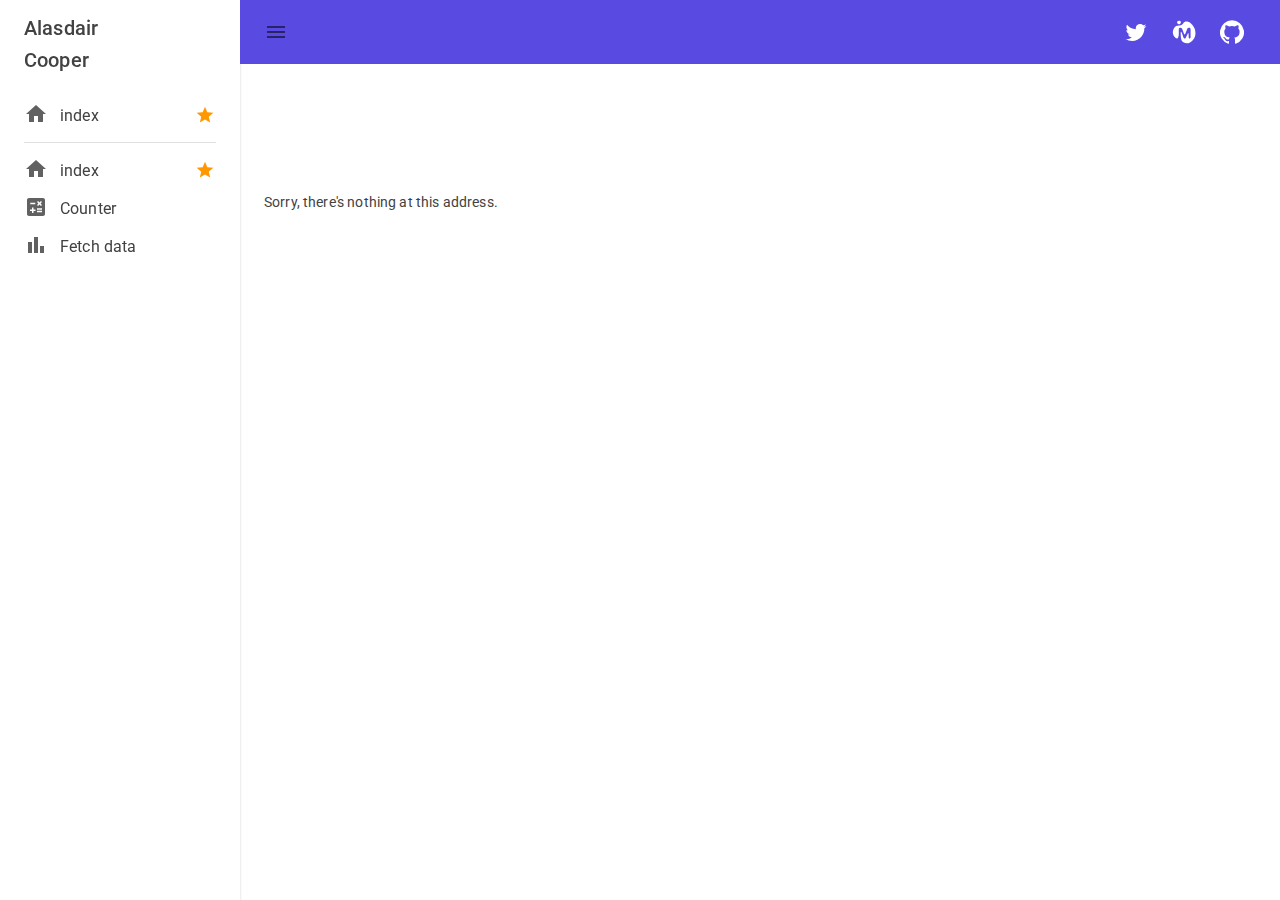
==== commit 10ddef43: "Deploying to build from @ alasdair-cooper/alasdair-cooper.github.io@2d79f200500132260b963329506f26cc" ====
--- a/index.html
+++ b/index.html
@@ -34,7 +34,7 @@
 	<script src="_framework/blazor.webassembly.js"></script>
 	<script src="_content/MudBlazor/MudBlazor.min.js"></script>
 
-	<script>navigator.serviceWorker.register('service-worker.js');</script>
+	<script>navigator.serviceWorker.register('service-worker.js', { updateViaCache: 'none' });</script>
 </body>
 
 </html>
--- a/AlasdairCooper.Portfolio.styles.css
+++ b/AlasdairCooper.Portfolio.styles.css
@@ -10,6 +10,10 @@
 
 	.nav-detail:hover[b-6ro6pm7fsi]  .visible-on-hover {
 		opacity: 100
+	}
+
+	.nav-detail[b-6ro6pm7fsi]  .favourite-icon .mud-icon-button {
+		padding: 1px;
 	}
 /* /Shared/MainLayout.razor.rz.scp.css */
 /* /Shared/NavMenu.razor.rz.scp.css */
